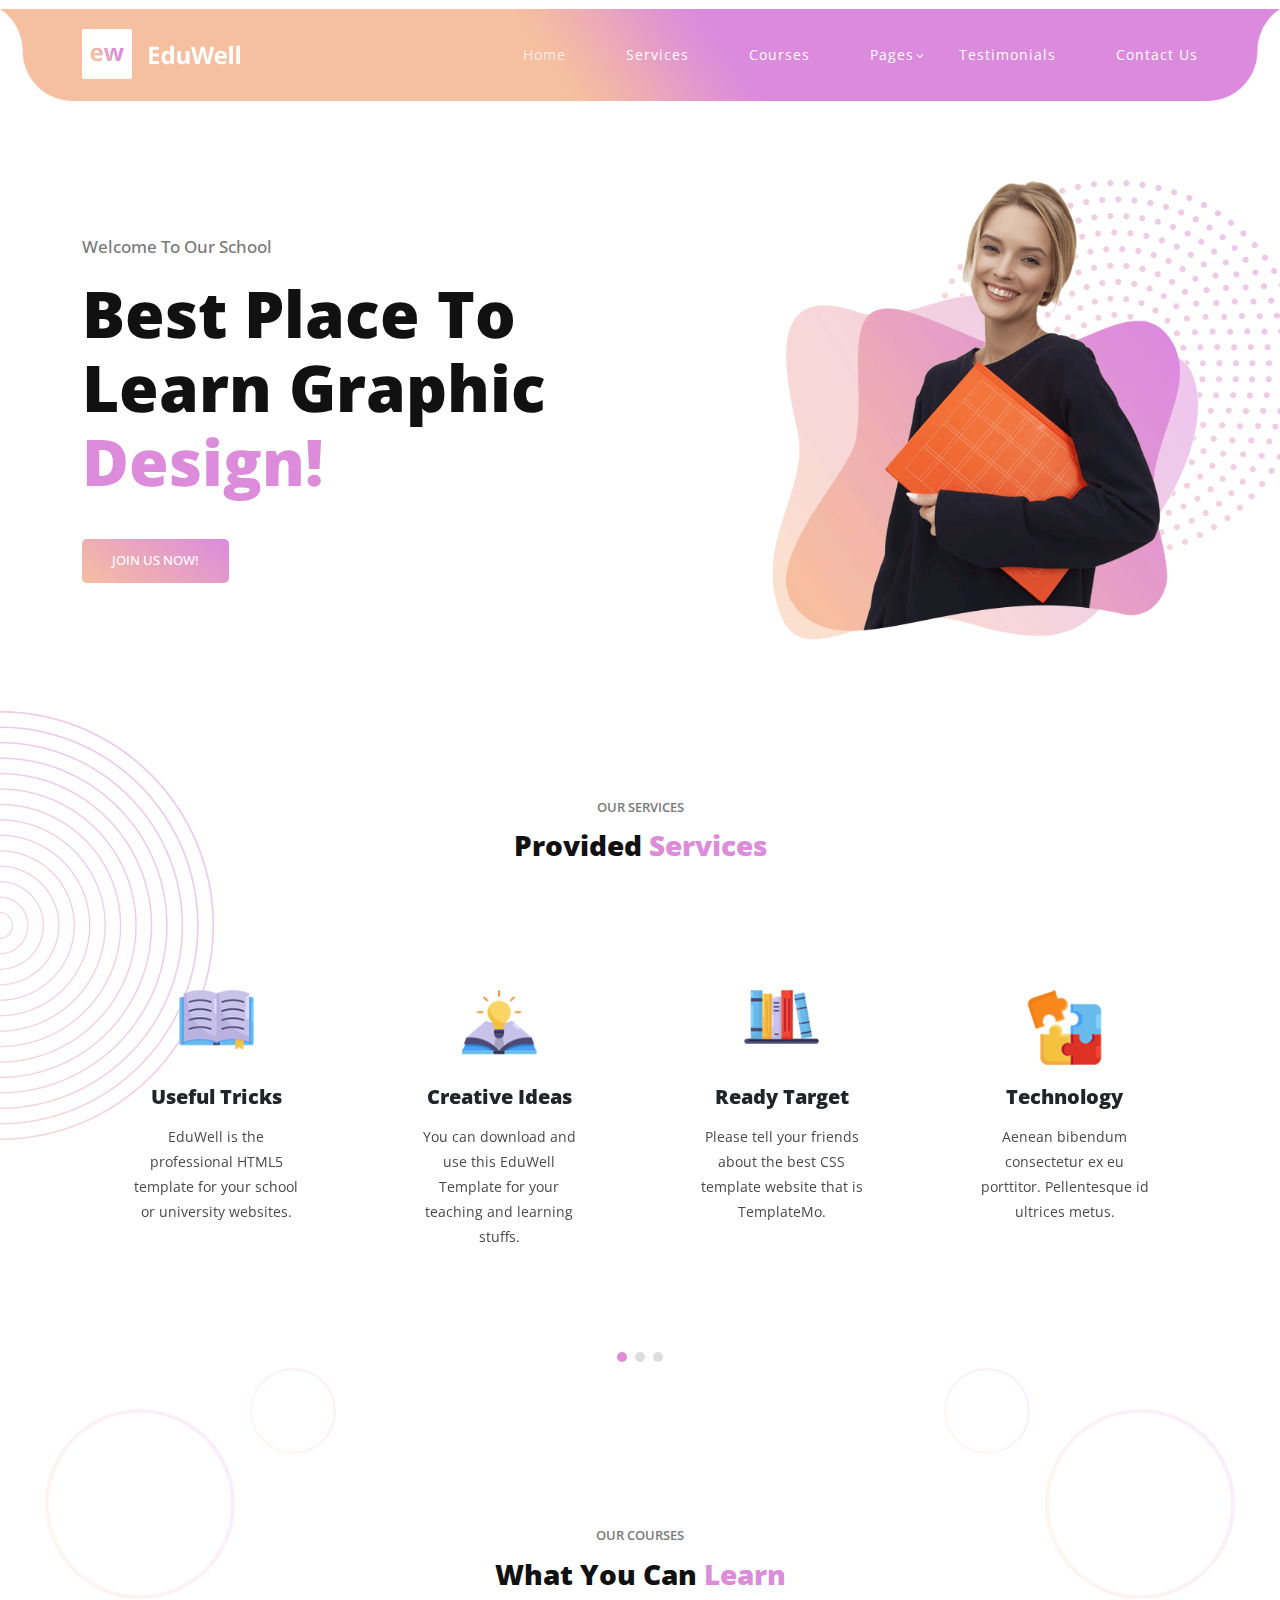
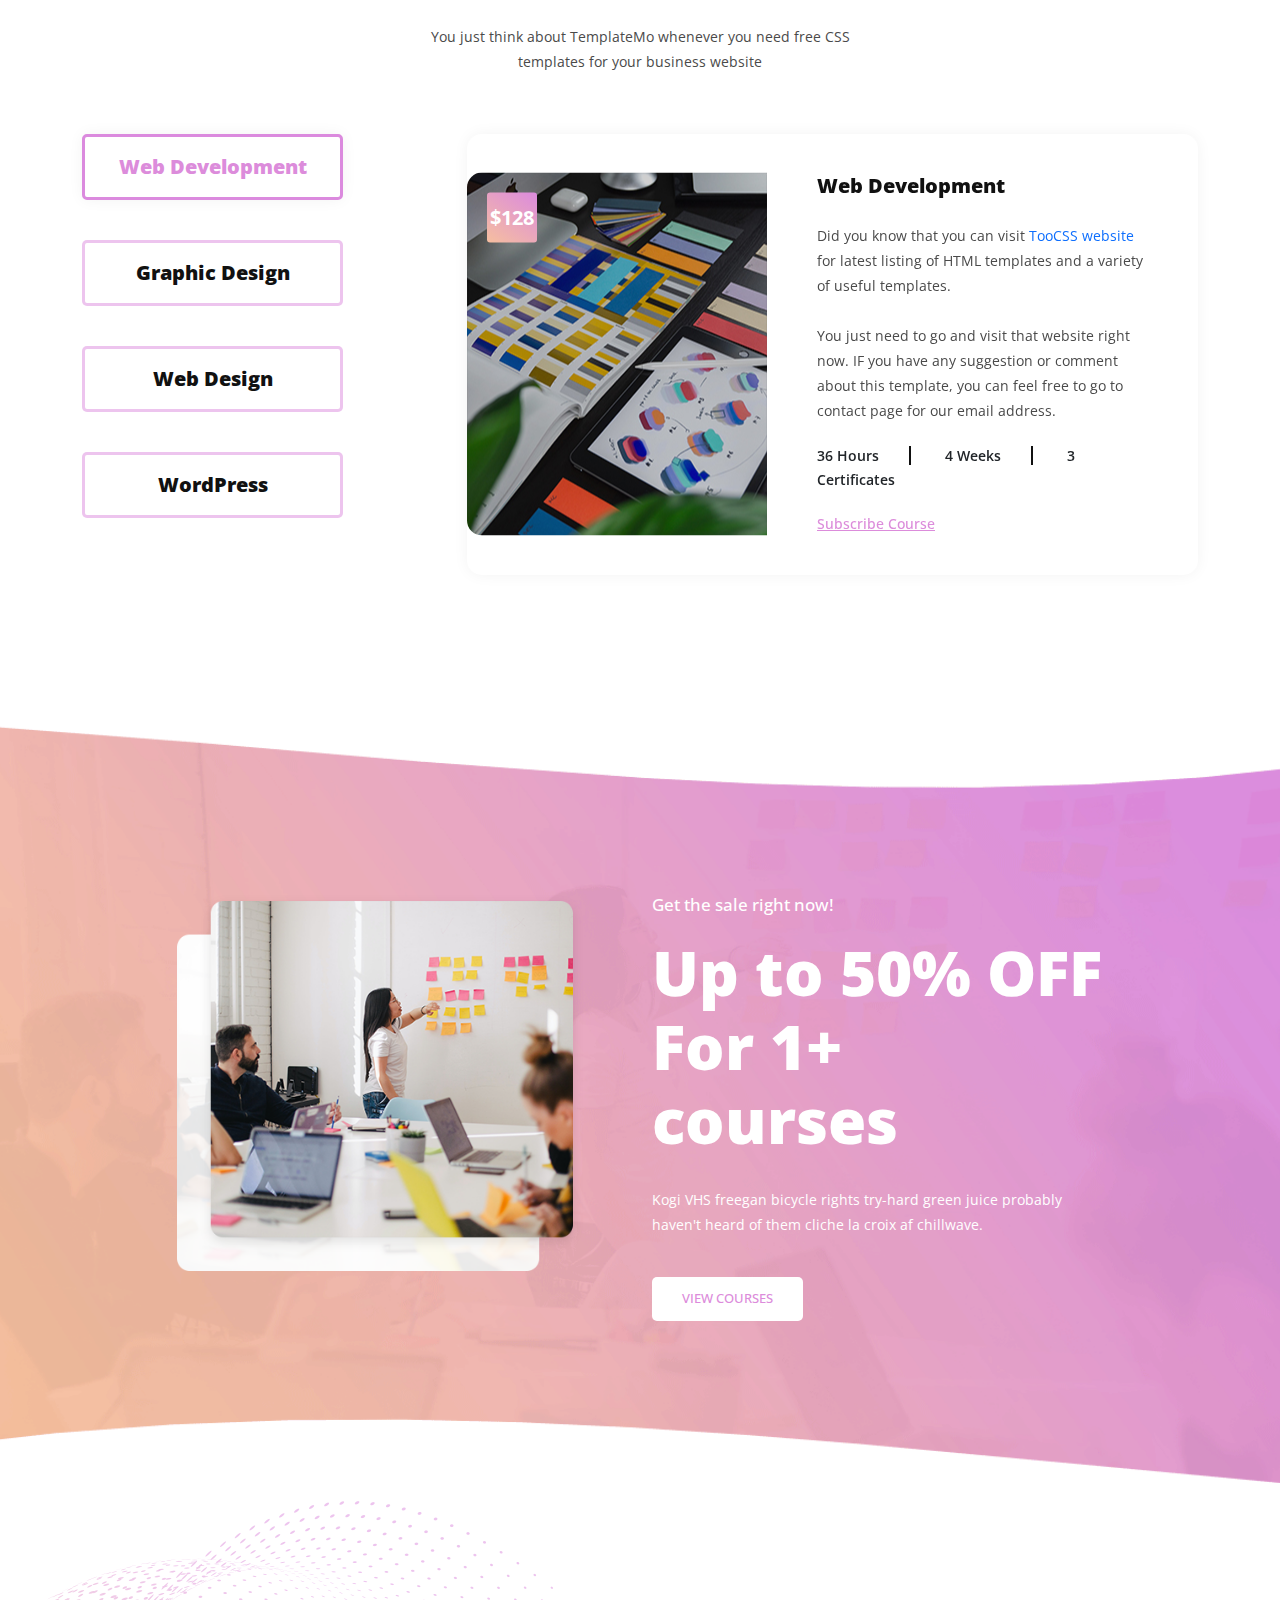
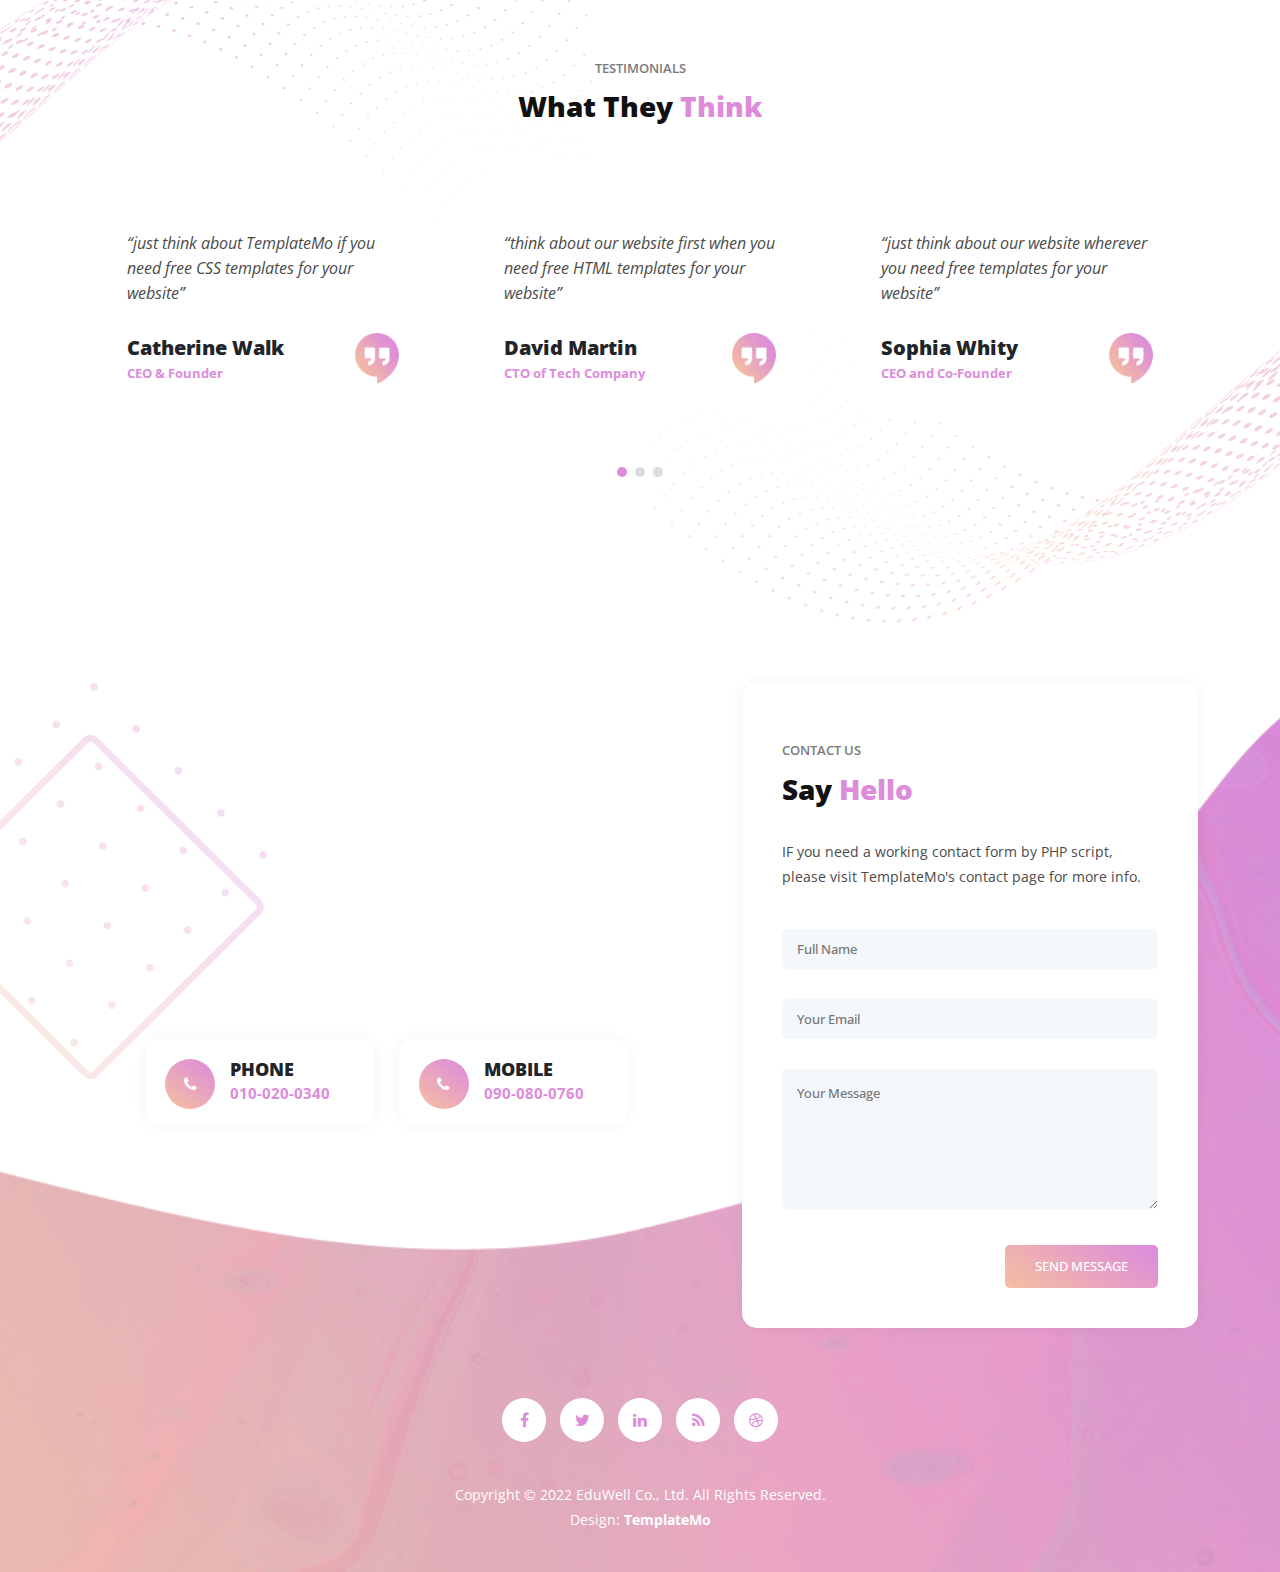
==== index.html @ 624b67eb "first commit" ====
<!DOCTYPE html>
<html lang="en">

  <head>

    <meta charset="utf-8">
    <meta name="viewport" content="width=device-width, initial-scale=1, shrink-to-fit=no">
    <meta name="description" content="">
    <meta name="author" content="">
    <link href="https://fonts.googleapis.com/css?family=Open+Sans:100,200,300,400,500,600,700,800,900" rel="stylesheet">

    <title>EduWell - Education HTML5 Template</title>

    <!-- Bootstrap core CSS -->
    <link href="vendor/bootstrap/css/bootstrap.min.css" rel="stylesheet">


    <!-- Additional CSS Files -->
    <link rel="stylesheet" href="assets/css/fontawesome.css">
    <link rel="stylesheet" href="assets/css/templatemo-eduwell-style.css">
    <link rel="stylesheet" href="assets/css/owl.css">
    <link rel="stylesheet" href="assets/css/lightbox.css">
<!--

TemplateMo 573 EduWell

https://templatemo.com/tm-573-eduwell

-->
  </head>

<body>


  <!-- ***** Header Area Start ***** -->
  <header class="header-area header-sticky">
      <div class="container">
          <div class="row">
              <div class="col-12">
                  <nav class="main-nav">
                      <!-- ***** Logo Start ***** -->
                      <a href="index.html" class="logo">
                          <img src="assets/images/templatemo-eduwell.png" alt="EduWell Template">
                      </a>
                      <!-- ***** Logo End ***** -->
                      <!-- ***** Menu Start ***** -->
                      <ul class="nav">
                          <li class="scroll-to-section"><a href="#top" class="active">Home</a></li>
                          <li class="scroll-to-section"><a href="#services">Services</a></li>
                          <li class="scroll-to-section"><a href="#courses">Courses</a></li>
                          <li class="has-sub">
                              <a href="javascript:void(0)">Pages</a>
                              <ul class="sub-menu">
                                  <li><a href="about-us.html">About Us</a></li>
                                  <li><a href="our-services.html">Our Services</a></li>
                                  <li><a href="contact-us.html">Contact Us</a></li>
                              </ul>
                          </li>
                          <li class="scroll-to-section"><a href="#testimonials">Testimonials</a></li> 
                          <li class="scroll-to-section"><a href="#contact-section">Contact Us</a></li> 
                      </ul>        
                      <a class='menu-trigger'>
                          <span>Menu</span>
                      </a>
                      <!-- ***** Menu End ***** -->
                  </nav>
              </div>
          </div>
      </div>
  </header>
  <!-- ***** Header Area End ***** -->

  <!-- ***** Main Banner Area Start ***** -->
  <section class="main-banner" id="top">
    <div class="container">
      <div class="row">
        <div class="col-lg-6 align-self-center">
          <div class="header-text">
            <h6>Welcome to our school</h6>
            <h2>Best Place To Learn Graphic <em>Design!</em></h2>
            <div class="main-button-gradient">
              <div class="scroll-to-section"><a href="#contact-section">Join Us Now!</a></div>
            </div>
          </div>
        </div>
        <div class="col-lg-6">
          <div class="right-image">
            <img src="assets/images/banner-right-image.png" alt="">
          </div>
        </div>
      </div>
    </div>
  </section>
  <!-- ***** Main Banner Area End ***** -->

  <section class="services" id="services">
    <div class="container">
      <div class="row">
        <div class="col-lg-12">
          <div class="section-heading">
            <h6>Our Services</h6>
            <h4>Provided <em>Services</em></h4>
          </div>
        </div>
        <div class="col-lg-12">
          <div class="owl-service-item owl-carousel">
            <div class="item">
              <div class="service-item">
                <div class="icon">
                  <img src="assets/images/service-icon-01.png" alt="">
                </div>
                <h4>Useful Tricks</h4>
                <p>EduWell is the professional HTML5 template for your school or university websites.</p>
              </div>
            </div>
            <div class="item">
              <div class="service-item">
                <div class="icon">
                  <img src="assets/images/service-icon-02.png" alt="">
                </div>
                <h4>Creative Ideas</h4>
                <p>You can download and use this EduWell Template for your teaching and learning stuffs.</p>
              </div>
            </div>
            <div class="item">
              <div class="service-item">
                <div class="icon">
                  <img src="assets/images/service-icon-03.png" alt="">
                </div>
                <h4>Ready Target</h4>
                <p>Please tell your friends about the best CSS template website that is TemplateMo.</p>
              </div>
            </div>
            <div class="item">
              <div class="service-item">
                <div class="icon">
                  <img src="assets/images/service-icon-04.png" alt="">
                </div>
                <h4>Technology</h4>
                <p>Aenean bibendum consectetur ex eu porttitor. Pellentesque id ultrices metus.</p>
              </div>
            </div>
            <div class="item">
              <div class="service-item">
                <div class="icon">
                  <img src="assets/images/service-icon-01.png" alt="">
                </div>
                <h4>Useful Tricks</h4>
                <p>In non nisi eget magna efficitur ultricies non quis sapien. Pellentesque tellus.</p>
              </div>
            </div>
            <div class="item">
              <div class="service-item">
                <div class="icon">
                  <img src="assets/images/service-icon-02.png" alt="">
                </div>
                <h4>Creative Ideas</h4>
                <p>Aenean bibendum consectetur ex eu porttitor. Pellentesque id ultrices metus.</p>
              </div>
            </div>
            <div class="item">
              <div class="service-item">
                <div class="icon">
                  <img src="assets/images/service-icon-03.png" alt="">
                </div>
                <h4>Ready Target</h4>
                <p>In non nisi eget magna efficitur ultricies non quis sapien. Pellentesque tellus.</p>
              </div>
            </div>
            <div class="item">
              <div class="service-item">
                <div class="icon">
                  <img src="assets/images/service-icon-04.png" alt="">
                </div>
                <h4>Technology</h4>
                <p>Aenean bibendum consectetur ex eu porttitor. Pellentesque id ultrices metus.</p>
              </div>
            </div>
            <div class="item">
              <div class="service-item">
                <div class="icon">
                  <img src="assets/images/service-icon-01.png" alt="">
                </div>
                <h4>Useful Tricks</h4>
                <p>In non nisi eget magna efficitur ultricies non quis sapien. Pellentesque tellus.</p>
              </div>
            </div>
            <div class="item">
              <div class="service-item">
                <div class="icon">
                  <img src="assets/images/service-icon-02.png" alt="">
                </div>
                <h4>Creative Ideas</h4>
                <p>Aenean bibendum consectetur ex eu porttitor. Pellentesque id ultrices metus.</p>
              </div>
            </div>
            <div class="item">
              <div class="service-item">
                <div class="icon">
                  <img src="assets/images/service-icon-03.png" alt="">
                </div>
                <h4>Ready Target</h4>
                <p>In non nisi eget magna efficitur ultricies non quis sapien. Pellentesque tellus.</p>
              </div>
            </div>
            <div class="item">
              <div class="service-item">
                <div class="icon">
                  <img src="assets/images/service-icon-04.png" alt="">
                </div>
                <h4>Technology</h4>
                <p>Praesent accumsan condimentum arcu, id porttitor est semper nec. Nunc diam lorem.</p>
              </div>
            </div>
          </div>
        </div>
      </div>
    </div>
  </section>

  <section class="our-courses" id="courses">
    <div class="container">
      <div class="row">
        <div class="col-lg-6 offset-lg-3">
          <div class="section-heading">
            <h6>OUR COURSES</h6>
            <h4>What You Can <em>Learn</em></h4>
            <p>You just think about TemplateMo whenever you need free CSS templates for your business website</p>
          </div>
        </div>
        <div class="col-lg-12">
          <div class="naccs">
            <div class="tabs">
              <div class="row">
                <div class="col-lg-3">
                  <div class="menu">
                    <div class="active gradient-border"><span>Web Development</span></div>
                    <div class="gradient-border"><span>Graphic Design</span></div>
                    <div class="gradient-border"><span>Web Design</span></div>
                    <div class="gradient-border"><span>WordPress</span></div>
                  </div>
                </div>
                <div class="col-lg-9">
                  <ul class="nacc">
                    <li class="active">
                      <div>
                        <div class="left-image">
                          <img src="assets/images/courses-01.jpg" alt="">
                          <div class="price"><h6>$128</h6></div>
                        </div>
                        <div class="right-content">
                          <h4>Web Development</h4>
                          <p>Did you know that you can visit <a rel="nofollow" href="https://www.toocss.com/" target="_blank">TooCSS website</a> for latest listing of HTML templates and a variety of useful templates. 
                          <br><br>You just need to go and visit that website right now. IF you have any suggestion or comment about this template, you can feel free to go to contact page for our email address.</p>
                          <span>36 Hours</span>
                          <span>4 Weeks</span>
                          <span class="last-span">3 Certificates</span>
                          <div class="text-button">
                            <a href="contact-us.html">Subscribe Course</a>
                          </div>
                        </div>
                      </div>
                    </li>
                    <li>
                      <div>
                        <div class="left-image">
                          <img src="assets/images/courses-02.jpg" alt="">
                          <div class="price"><h6>$156</h6></div>
                        </div>
                        <div class="right-content">
                          <h4>Creative Graphic Design</h4>
                          <p>You are not allowed to redistribute this template ZIP file on any other website without a permission from us.<br><br>There are some unethical people on this world copied and reposted our templates without any permission from us. Their Karma will hit them really hard. Yeah!</p>
                          <span>48 Hours</span>
                          <span>6 Weeks</span>
                          <span class="last-span">1 Certificate</span>
                          <div class="text-button">
                            <a href="contact-us.html">Subscribe Course</a>
                          </div>
                        </div>
                      </div>
                    </li>
                    <li>
                      <div>
                        <div class="left-image">
                          <img src="assets/images/courses-03.jpg" alt="">
                          <div class="price"><h6>$184</h6></div>
                        </div>
                        <div class="right-content">
                          <h4>Web Design</h4>
                          <p>Quinoa roof party squid prism sustainable letterpress cray hammock tumeric man bun mixtape tofu subway tile cronut. Deep v ennui subway tile organic seitan.<br><br>Kogi VHS freegan bicycle rights try-hard green juice probably haven't heard of them cliche la croix af chillwave.</p>
                          <span>28 Hours</span>
                          <span>4 Weeks</span>
                          <span class="last-span">1 Certificate</span>
                          <div class="text-button">
                            <a href="contact-us.html">Subscribe Course</a>
                          </div>
                        </div>
                      </div>
                    </li>
                    <li>
                      <div>
                        <div class="left-image">
                          <img src="assets/images/courses-04.jpg" alt="">
                          <div class="price"><h6>$76</h6></div>
                        </div>
                        <div class="right-content">
                          <h4>WordPress Introduction</h4>
                          <p>Quinoa roof party squid prism sustainable letterpress cray hammock tumeric man bun mixtape tofu subway tile cronut. Deep v ennui subway tile organic seitan.<br><br>Kogi VHS freegan bicycle rights try-hard green juice probably haven't heard of them cliche la croix af chillwave.</p>
                          <span>48 Hours</span>
                          <span>4 Weeks</span>
                          <span class="last-span">2 Certificates</span>
                          <div class="text-button">
                            <a href="contact-us.html">Subscribe Course</a>
                          </div>
                        </div>
                      </div>
                      </li>
                    </ul>
                </div>
              </div>
            </div>
          </div>
        </div>
      </div>
    </div>
  </section>

  <section class="simple-cta">
    <div class="container">
      <div class="row">
        <div class="col-lg-5 offset-lg-1">
          <div class="left-image">
            <img src="assets/images/cta-left-image.png" alt="">
          </div>
        </div>
        <div class="col-lg-5 align-self-center">
          <h6>Get the sale right now!</h6>
          <h4>Up to 50% OFF For 1+ courses</h4>
          <p>Kogi VHS freegan bicycle rights try-hard green juice probably haven't heard of them cliche la croix af chillwave.</p>
          <div class="white-button">
            <a href="contact-us.html">View Courses</a>
          </div>
        </div>
      </div>
    </div>
  </section>

  <section class="testimonials" id="testimonials">
    <div class="container">
      <div class="row">
        <div class="col-lg-12">
          <div class="section-heading">
            <h6>Testimonials</h6>
            <h4>What They <em>Think</em></h4>
          </div>
        </div>
        <div class="col-lg-12">
          <div class="owl-testimonials owl-carousel" style="position: relative; z-index: 5;">
            <div class="item">
              <p>“just think about TemplateMo if you need free CSS templates for your website”</p>
                <h4>Catherine Walk</h4>
                <span>CEO &amp; Founder</span>
                <img src="assets/images/quote.png" alt="">
            </div>
            <div class="item">
              <p>“think about our website first when you need free HTML templates for your website”</p>
                <h4>David Martin</h4>
                <span>CTO of Tech Company</span>
                <img src="assets/images/quote.png" alt="">
            </div>
            <div class="item">
              <p>“just think about our website wherever you need free templates for your website”</p>
                <h4>Sophia Whity</h4>
                <span>CEO and Co-Founder</span>
                <img src="assets/images/quote.png" alt="">
            </div>
            <div class="item">
              <p>“Praesent accumsan condimentum arcu, id porttitor est semper nec. Nunc diam lorem.”</p>
                <h4>Helen Shiny</h4>
                <span>Tech Officer</span>
                <img src="assets/images/quote.png" alt="">
            </div>
            <div class="item">
              <p>“Praesent accumsan condimentum arcu, id porttitor est semper nec. Nunc diam lorem.”</p>
                <h4>George Soft</h4>
                <span>Gadget Reviewer</span>
                <img src="assets/images/quote.png" alt="">
            </div>
            <div class="item">
              <p>“Praesent accumsan condimentum arcu, id porttitor est semper nec. Nunc diam lorem.”</p>
                <h4>Andrew Hall</h4>
                <span>Marketing Manager</span>
                <img src="assets/images/quote.png" alt="">
            </div>
            <div class="item">
              <p>“Praesent accumsan condimentum arcu, id porttitor est semper nec. Nunc diam lorem.”</p>
                <h4>Maxi Power</h4>
                <span>Fashion Designer</span>
                <img src="assets/images/quote.png" alt="">
            </div>
            <div class="item">
              <p>“Praesent accumsan condimentum arcu, id porttitor est semper nec. Nunc diam lorem.”</p>
                <h4>Olivia Too</h4>
                <span>Creative Designer</span>
                <img src="assets/images/quote.png" alt="">
            </div>
          </div>
        </div>
      </div>
    </div>
  </section>

  <section class="contact-us" id="contact-section">
    <div class="container">
      <div class="row">
        <div class="col-lg-8">
          <div id="map">
          
            <!-- You just need to go to Google Maps for your own map point, and copy the embed code from Share -> Embed a map section -->
            <iframe src="https://www.google.com/maps/embed?pb=!1m18!1m12!1m3!1d7151.84524236698!2d-122.19494600413192!3d47.56605883252286!2m3!1f0!2f0!3f0!3m2!1i1024!2i768!4f13.1!3m3!1m2!1s0x5490695e625f8965%3A0xf99b055e76477def!2sNewcastle%20Beach%20Park%20Playground%2C%20Bellevue%2C%20WA%2098006%2C%20USA!5e0!3m2!1sen!2sth!4v1644335269264!5m2!1sen!2sth" width="100%" height="420px" frameborder="0" style="border:0; border-radius: 15px; position: relative; z-index: 2;" allowfullscreen=""></iframe>
            <div class="row">
              <div class="col-lg-4 offset-lg-1">
                <div class="contact-info">
                  <div class="icon">
                    <i class="fa fa-phone"></i>
                  </div>
                  <h4>Phone</h4>
                  <span>010-020-0340</span>
                </div>
              </div>
              <div class="col-lg-4">
                <div class="contact-info">
                  <div class="icon">
                    <i class="fa fa-phone"></i>
                  </div>
                  <h4>Mobile</h4>
                  <span>090-080-0760</span>
                </div>
              </div>
            </div>
          </div>
        </div>
        <div class="col-lg-4">
          <form id="contact" action="" method="post">
            <div class="row">
              <div class="col-lg-12">
                <div class="section-heading">
                  <h6>Contact us</h6>
                  <h4>Say <em>Hello</em></h4>
                  <p>IF you need a working contact form by PHP script, please visit TemplateMo's contact page for more info.</p>
                </div>
              </div>
              <div class="col-lg-12">
                <fieldset>
                  <input type="name" name="name" id="name" placeholder="Full Name" autocomplete="on" required>
                </fieldset>
              </div>
              <div class="col-lg-12">
                <fieldset>
                  <input type="text" name="email" id="email" pattern="[^ @]*@[^ @]*" placeholder="Your Email" required="">
                </fieldset>
              </div>
              <div class="col-lg-12">
                <fieldset>
                  <textarea name="message" id="message" placeholder="Your Message"></textarea>
                </fieldset>
              </div>
              <div class="col-lg-12">
                <fieldset>
                  <button type="submit" id="form-submit" class="main-gradient-button">Send Message</button>
                </fieldset>
              </div>
            </div>
          </form>
        </div>
        <div class="col-lg-12">
          <ul class="social-icons">
            <li><a href="#"><i class="fa fa-facebook"></i></a></li>
            <li><a href="#"><i class="fa fa-twitter"></i></a></li>
            <li><a href="#"><i class="fa fa-linkedin"></i></a></li>
            <li><a href="#"><i class="fa fa-rss"></i></a></li>
            <li><a href="#"><i class="fa fa-dribbble"></i></a></li>
          </ul>
        </div>
        <div class="col-lg-12">
          <p class="copyright">Copyright © 2022 EduWell Co., Ltd. All Rights Reserved. 
          
          <br>Design: <a rel="sponsored" href="https://templatemo.com" target="_blank">TemplateMo</a></p>
        </div>
      </div>
    </div>
  </section>

  <!-- Scripts -->
  <!-- Bootstrap core JavaScript -->
    <script src="vendor/jquery/jquery.min.js"></script>
    <script src="vendor/bootstrap/js/bootstrap.bundle.min.js"></script>

    <script src="assets/js/isotope.min.js"></script>
    <script src="assets/js/owl-carousel.js"></script>
    <script src="assets/js/lightbox.js"></script>
    <script src="assets/js/tabs.js"></script>
    <script src="assets/js/video.js"></script>
    <script src="assets/js/slick-slider.js"></script>
    <script src="assets/js/custom.js"></script>
    <script>
        //according to loftblog tut
        $('.nav li:first').addClass('active');

        var showSection = function showSection(section, isAnimate) {
          var
          direction = section.replace(/#/, ''),
          reqSection = $('.section').filter('[data-section="' + direction + '"]'),
          reqSectionPos = reqSection.offset().top - 0;

          if (isAnimate) {
            $('body, html').animate({
              scrollTop: reqSectionPos },
            800);
          } else {
            $('body, html').scrollTop(reqSectionPos);
          }

        };

        var checkSection = function checkSection() {
          $('.section').each(function () {
            var
            $this = $(this),
            topEdge = $this.offset().top - 80,
            bottomEdge = topEdge + $this.height(),
            wScroll = $(window).scrollTop();
            if (topEdge < wScroll && bottomEdge > wScroll) {
              var
              currentId = $this.data('section'),
              reqLink = $('a').filter('[href*=\\#' + currentId + ']');
              reqLink.closest('li').addClass('active').
              siblings().removeClass('active');
            }
          });
        };

        $('.main-menu, .responsive-menu, .scroll-to-section').on('click', 'a', function (e) {
          e.preventDefault();
          showSection($(this).attr('href'), true);
        });

        $(window).scroll(function () {
          checkSection();
        });
    </script>
</body>

</html>
---- assets/css/templatemo-eduwell-style.css ----
/*

TemplateMo 573 EduWell

https://templatemo.com/tm-573-eduwell

*/

/* ---------------------------------------------
Table of contents
------------------------------------------------
01. font & reset css
02. reset
03. global styles
04. header
05. banner
06. features
07. testimonials
08. contact
09. footer
10. preloader
11. search
12. portfolio

--------------------------------------------- */
/* 
---------------------------------------------
font & reset css
--------------------------------------------- 
*/
@import url("https://fonts.googleapis.com/css?family=Open+Sans:100,200,300,400,500,600,700,800,900");
/* 
---------------------------------------------
reset
--------------------------------------------- 
*/
html, body, div, span, applet, object, iframe, h1, h2, h3, h4, h5, h6, p, blockquote, div
pre, a, abbr, acronym, address, big, cite, code, del, dfn, em, font, img, ins, kbd, q,
s, samp, small, strike, strong, sub, sup, tt, var, b, u, i, center, dl, dt, dd, ol, ul, li,
figure, header, nav, section, article, aside, footer, figcaption {
  margin: 0;
  padding: 0;
  border: 0;
  outline: 0;
}

.clearfix:after {
  content: ".";
  display: block;
  clear: both;
  visibility: hidden;
  line-height: 0;
  height: 0;
}

.clearfix {
  display: inline-block;
}

html[xmlns] .clearfix {
  display: block;
}

* html .clearfix {
  height: 1%;
}

ul, li {
  padding: 0;
  margin: 0;
  list-style: none;
}

header, nav, section, article, aside, footer, hgroup {
  display: block;
}

* {
  box-sizing: border-box;
}

html, body {
  font-family: 'Open Sans', sans-serif;
  font-weight: 400;
  background-color: #fff;
  font-size: 16px;
  -ms-text-size-adjust: 100%;
  -webkit-font-smoothing: antialiased;
  -moz-osx-font-smoothing: grayscale;
}

a {
  text-decoration: none !important;
}

h1, h2, h3, h4, h5, h6 {
  margin-top: 0px;
  margin-bottom: 0px;
}

ul {
  margin-bottom: 0px;
}

p {
  font-size: 14px;
  line-height: 25px;
  color: #4a4a4a;
}

img {
  width: 100%;
  overflow: hidden;
}

/* 
---------------------------------------------
global styles
--------------------------------------------- 
*/
html,
body {
  background: #fff;
  font-family: 'Open Sans', sans-serif;
}

::selection {
  background: #dc8cdb;
  color: #fff;
}

::-moz-selection {
  background: #dc8cdb;
  color: #fff;
}

@media (max-width: 991px) {
  html, body {
    overflow-x: hidden;
  }
  .mobile-top-fix {
    margin-top: 30px;
    margin-bottom: 0px;
  }
  .mobile-bottom-fix {
    margin-bottom: 30px;
  }
  .mobile-bottom-fix-big {
    margin-bottom: 60px;
  }
}

.main-button-gradient a {
  font-size: 13px;
  color: #fff;
  background: rgb(219,138,222);
  background: linear-gradient(-145deg, rgba(219,138,222,1) 0%, rgba(246,191,159,1) 100%);
  padding: 12px 30px;
  display: inline-block;
  border-radius: 5px;
  font-weight: 500;
  text-transform: uppercase;
  transition: all .3s;
}

.main-button-gradient a:hover {
  background: rgb(219,138,222);
  background: linear-gradient(-145deg, rgba(219,138,222,1) 0%, rgba(246,191,159,1) 100%);
  opacity: 0.9;
}

.white-button a {
  font-size: 13px;
  color: #dc8cdb;
  background-color: #fff;
  padding: 12px 30px;
  display: inline-block;
  border-radius: 5px;
  font-weight: 500;
  text-transform: uppercase;
  transition: all .3s;
}

.white-button a:hover {
  opacity: 0.9;
}

.text-button a {
  font-size: 14px;
  font-weight: 500;
  color: #dc8cdb;
  text-decoration: underline !important;
  transition: all .3s;
}

.text-button a:hover {
  opacity: 0.75;
}

section {
  margin-top: 140px;
}

#contact-section {
  padding-top: 20px;
}

.section-heading {
  position: relative;
  z-index: 2;
  padding-top: 20px;
  margin-top: 0px;
  text-align: center;
  margin-bottom: 60px;
}

.section-heading h6 {
  font-size: 13px;
  text-transform: uppercase;
  color: #7a7a7a;
  font-weight: 600;
}

.section-heading h4 {
  margin-top: 10px;
  line-height: 40px;
  font-size: 28px;
  font-weight: 900;
  text-transform: capitalize;
  color: #111;
}

.section-heading h4 em {
  font-style: normal;
  color: #dc8cdb;
}

.section-heading p {
  margin-top: 30px;
}


/* 
---------------------------------------------
header
--------------------------------------------- 
*/
.background-header {
  background: rgb(219,138,222) !important;
  background: linear-gradient(-145deg, rgba(219,138,222,1) 0%, rgba(246,191,159,1) 100%) !important;
  height: 80px!important;
  position: fixed!important;
  top: 0!important;
  left: 0;
  right: 0;
  box-shadow: 0px 0px 10px rgba(0,0,0,0.15)!important;
}

.header-area {
  background-image: url(../images/header-bg.png);
  background-size: contain;
  background-repeat: no-repeat;
  background-position: center;
  position: absolute;
  height: 110px;
  top: 0;
  left: 0;
  right: 0;
  z-index: 100;
  -webkit-transition: all .5s ease 0s;
  -moz-transition: all .5s ease 0s;
  -o-transition: all .5s ease 0s;
  transition: all .5s ease 0s;
}

.header-area .main-nav {
  min-height: 80px;
  background: transparent;
}

.header-area .main-nav .logo {
  line-height: 100px;
  color: #fff;
  font-size: 28px;
  font-weight: 700;
  text-transform: uppercase;
  letter-spacing: 2px;
  float: left;
  -webkit-transition: all 0.3s ease 0s;
  -moz-transition: all 0.3s ease 0s;
  -o-transition: all 0.3s ease 0s;
  transition: all 0.3s ease 0s;
}

.background-header .main-nav .logo {
  line-height: 75px;
}

.background-header .nav {
  margin-top: 20px !important;
}

.header-area .main-nav .nav {
  float: right;
  margin-top: 35px;
  margin-right: 0px;
  background-color: transparent;
  -webkit-transition: all 0.3s ease 0s;
  -moz-transition: all 0.3s ease 0s;
  -o-transition: all 0.3s ease 0s;
  transition: all 0.3s ease 0s;
  position: relative;
  z-index: 999;
}

.header-area .main-nav .nav li {
  padding-left: 30px;
  padding-right: 30px;
}

.header-area .main-nav .nav li:last-child {
  padding-right: 0px;
}

.header-area .main-nav .nav li a {
  display: block;
  font-weight: 400;
  font-size: 14px;
  text-transform: capitalize;
  color: #fff;
  -webkit-transition: all 0.3s ease 0s;
  -moz-transition: all 0.3s ease 0s;
  -o-transition: all 0.3s ease 0s;
  transition: all 0.3s ease 0s;
  height: 40px;
  line-height: 40px;
  border: transparent;
  letter-spacing: 1px;
}

.header-area .main-nav .nav li:hover a,
.header-area .main-nav .nav li a.active {
  color: #fff!important;
  opacity: 0.75;
}

.background-header .main-nav .nav li:hover a,
.background-header .main-nav .nav li a.active {
  color: #fff!important;
  opacity: 1;
}

.header-area .main-nav .nav li.has-sub {
  position: relative;
  padding-right: 15px;
}

.header-area .main-nav .nav li.has-sub:after {
  font-family: FontAwesome;
  content: "\f107";
  font-size: 12px;
  color: #fff;
  position: absolute;
  right: 5px;
  top: 12px;
}

.header-area .main-nav .nav li.has-sub ul.sub-menu {
  position: absolute;
  width: 140px;
  box-shadow: 0 2px 28px 0 rgba(0, 0, 0, 0.06);
  overflow: hidden;
  top: 40px;
  border-radius: 5px;
  opacity: 0;
  transition: all .3s;
  transform: translateY(+2em);
  visibility: hidden;
  z-index: -1;
}

.header-area .main-nav .nav li.has-sub ul.sub-menu li {
  margin-left: 0px;
  padding-left: 0px;
  padding-right: 0px;
}

.header-area .main-nav .nav li.has-sub ul.sub-menu li a {
  opacity: 1;
  display: block;
  background: #f7f7f7;
  color: #2a2a2a!important;
  padding-left: 20px;
  height: 40px;
  line-height: 40px;
  -webkit-transition: all 0.3s ease 0s;
  -moz-transition: all 0.3s ease 0s;
  -o-transition: all 0.3s ease 0s;
  transition: all 0.3s ease 0s;
  position: relative;
  font-size: 12px;
  font-weight: 400;
  border-bottom: 1px solid #eee;
}

.header-area .main-nav .nav li.has-sub ul li a:hover {
  background: #fff;
  color: #dc8cdb!important;
  padding-left: 25px;
}

.header-area .main-nav .nav li.has-sub ul li a:hover:before {
  width: 3px;
}

.header-area .main-nav .nav li.has-sub:hover ul.sub-menu {
  visibility: visible;
  opacity: 1;
  z-index: 1;
  transform: translateY(0%);
  transition-delay: 0s, 0s, 0.3s;
}

.header-area .main-nav .menu-trigger {
  cursor: pointer;
  display: block;
  position: absolute;
  top: 33px;
  width: 32px;
  height: 40px;
  text-indent: -9999em;
  z-index: 99;
  right: 40px;
  display: none;
}

.background-header .main-nav .menu-trigger {
  top: 23px;
}

.header-area .main-nav .menu-trigger span,
.header-area .main-nav .menu-trigger span:before,
.header-area .main-nav .menu-trigger span:after {
  -moz-transition: all 0.4s;
  -o-transition: all 0.4s;
  -webkit-transition: all 0.4s;
  transition: all 0.4s;
  background-color: #fff;
  display: block;
  position: absolute;
  width: 30px;
  height: 2px;
  left: 0;
}

.background-header .main-nav .menu-trigger span,
.background-header .main-nav .menu-trigger span:before,
.background-header .main-nav .menu-trigger span:after {
  background-color: #fff;
}

.header-area .main-nav .menu-trigger span:before,
.header-area .main-nav .menu-trigger span:after {
  -moz-transition: all 0.4s;
  -o-transition: all 0.4s;
  -webkit-transition: all 0.4s;
  transition: all 0.4s;
  background-color: #fff;
  display: block;
  position: absolute;
  width: 30px;
  height: 2px;
  left: 0;
  width: 75%;
}

.background-header .main-nav .menu-trigger span:before,
.background-header .main-nav .menu-trigger span:after {
  background-color: #fff;
}

.header-area .main-nav .menu-trigger span:before,
.header-area .main-nav .menu-trigger span:after {
  content: "";
}

.header-area .main-nav .menu-trigger span {
  top: 16px;
}

.header-area .main-nav .menu-trigger span:before {
  -moz-transform-origin: 33% 100%;
  -ms-transform-origin: 33% 100%;
  -webkit-transform-origin: 33% 100%;
  transform-origin: 33% 100%;
  top: -10px;
  z-index: 10;
}

.header-area .main-nav .menu-trigger span:after {
  -moz-transform-origin: 33% 0;
  -ms-transform-origin: 33% 0;
  -webkit-transform-origin: 33% 0;
  transform-origin: 33% 0;
  top: 10px;
}

.header-area .main-nav .menu-trigger.active span,
.header-area .main-nav .menu-trigger.active span:before,
.header-area .main-nav .menu-trigger.active span:after {
  background-color: transparent;
  width: 100%;
}

.header-area .main-nav .menu-trigger.active span:before {
  -moz-transform: translateY(6px) translateX(1px) rotate(45deg);
  -ms-transform: translateY(6px) translateX(1px) rotate(45deg);
  -webkit-transform: translateY(6px) translateX(1px) rotate(45deg);
  transform: translateY(6px) translateX(1px) rotate(45deg);
  background-color: #fff;
}

.background-header .main-nav .menu-trigger.active span:before {
  background-color: #fff;
}

.header-area .main-nav .menu-trigger.active span:after {
  -moz-transform: translateY(-6px) translateX(1px) rotate(-45deg);
  -ms-transform: translateY(-6px) translateX(1px) rotate(-45deg);
  -webkit-transform: translateY(-6px) translateX(1px) rotate(-45deg);
  transform: translateY(-6px) translateX(1px) rotate(-45deg);
  background-color: #fff;
}

.background-header .main-nav .menu-trigger.active span:after {
  background-color: #fff;
}

.header-area.header-sticky {
  min-height: 80px;
}

.header-area .nav {
  margin-top: 30px;
}

.header-area.header-sticky .nav li a.active {
  color: #dc8cdb;
}

@media (max-width: 1200px) {
  .header-area .main-nav .nav li {
    padding-left: 7px;
    padding-right: 7px;
  }
  .header-area .main-nav:before {
    display: none;
  }
}

@media (max-width: 767px) {
  .header-area .main-nav .logo {
    color: #1e1e1e;
  }
  .header-area.header-sticky .nav li a:hover,
  .header-area.header-sticky .nav li a.active {
    color: #dc8cdb!important;
    opacity: 1;
  }
  .header-area.header-sticky .nav li.search-icon a {
    width: 100%;
  }
  .header-area {
    background-color: #f7f7f7;
    padding: 0px 15px;
    height: 100px;
    box-shadow: none;
    text-align: center;
  }
  .header-area .container {
    padding: 0px;
  }
  .header-area .logo {
    margin-left: 30px;
  }
  .header-area .menu-trigger {
    display: block !important;
  }
  .header-area .main-nav {
    overflow: hidden;
  }
  .header-area .main-nav .nav {
    float: none;
    width: 100%;
    display: none;
    -webkit-transition: all 0s ease 0s;
    -moz-transition: all 0s ease 0s;
    -o-transition: all 0s ease 0s;
    transition: all 0s ease 0s;
    margin-left: 0px;
  }
  .header-area .main-nav .nav li:first-child {
    border-top: 1px solid #eee;
  }
  .header-area.header-sticky .nav {
    margin-top: 100px !important;
  }
  .header-area .main-nav .nav li {
    width: 100%;
    background: #fff;
    border-bottom: 1px solid #eee;
    padding-left: 0px !important;
    padding-right: 0px !important;
  }
  .header-area .main-nav .nav li a {
    height: 50px !important;
    line-height: 50px !important;
    padding: 0px !important;
    border: none !important;
    background: #f7f7f7 !important;
    color: #191a20 !important;
  }
  .header-area .main-nav .nav li a:hover {
    background: #eee !important;
    color: #dc8cdb!important;
  }
  .header-area .main-nav .nav li.has-sub ul.sub-menu {
    position: relative;
    visibility: inherit;
    opacity: 1;
    z-index: 1;
    transform: translateY(0%);
    top: 0px;
    width: 100%;
    box-shadow: none;
    height: 0px;
    transition: all 0s;
  }
  .header-area .main-nav .nav li.submenu ul li a {
    font-size: 12px;
    font-weight: 400;
  }
  .header-area .main-nav .nav li.submenu ul li a:hover:before {
    width: 0px;
  }
  .header-area .main-nav .nav li.has-sub ul.sub-menu {
    height: auto;
  }
  .header-area .main-nav .nav li.has-sub:after {
    color: #3B566E;
    right: 30px;
    font-size: 14px;
    top: 15px;
  }
  .header-area .main-nav .nav li.submenu:hover ul, .header-area .main-nav .nav li.submenu:focus ul {
    height: 0px;
  }
}

@media (min-width: 767px) {
  .header-area .main-nav .nav {
    display: flex !important;
  }
}


/* 
---------------------------------------------
banner
--------------------------------------------- 
*/

section.main-banner {
  margin-top: 0px;
}

.main-banner {
  padding-top: 180px;
}

.main-banner .right-image {
  margin-left: 120px;
  position: relative;
  z-index: 2;
}

.main-banner .right-image img {
  position: relative;
  z-index: 2;
}

.main-banner .right-image::after {
  position: absolute;
  background-image: url(../images/banner-right-dec.png);
  width: 378px;
  height: 378px;
  content: '';
  right: -25%;
  z-index: 1;
}

.main-banner .header-text::after {
  position: absolute;
  background-image: url(../images/banner-left-dec.png);
  width: 214px;
  height: 429px;
  content: '';
  left: 0;
  bottom: -240px;
  z-index: 1;
}

.main-banner .header-text h6 {
  position: relative;
  z-index: 2;
  font-size: 17px;
  font-weight: 500;
  text-transform: capitalize;
  color: #777777;;
}

.main-banner .header-text h2 {
  position: relative;
  z-index: 2;
  margin-top: 20px;
  font-size: 64px;
  color: #111111;
  font-weight: 900;
  line-height: 74px;
  margin-bottom: 40px;
}

.main-banner .header-text h2 em {
  font-style: normal;
  color: #dc8cdb;
}

.main-banner .main-button-gradient {
  position: relative;
  z-index: 2;
}


/*
---------------------------------------------
services
---------------------------------------------
*/ 

.services .item {
  border-radius: 15px;
  text-align: center;
  padding: 50px 30px;
  margin: 15px;
  transition: all .3s;
}

.services .item:hover {
  box-shadow: 0px 0px 15px rgba(0, 0, 0, 0.06);
}

.services .item .icon {
  max-width: 75px;
  margin: 0 auto;
  min-height: 80px;
  line-height: 80px;
  vertical-align: middle;
}

.services .item h4 {
  margin-top: 15px;
  margin-bottom: 15px;
  font-size: 20px;
  font-weight: 800;
}

.services .owl-dots {
  text-align: center;
  margin-top: 30px;
}

.services .owl-dots .owl-dot {
  width: 10px;
  height: 10px;
  background-color: #ddd;
  border-radius: 50%;
  margin: 0px 4px;
}

.services .owl-dots .active {
  background-color: #dc8cdb;
}


/*
---------------------------------------------
our courses
---------------------------------------------
*/

section.our-courses {
  position: relative;
}

section.our-courses .section-heading p {
  padding: 0px 60px;
}

section.our-courses:before {
  position: absolute;
  content: '';
  background-image: url(../images/our-courses-left-dec.png);
  left: 45px;
  top: -140px;
  width: 291px;
  height: 231px;
  z-index: 1;
}

section.our-courses:after {
  position: absolute;
  content: '';
  background-image: url(../images/our-courses-right-dec.png);
  right: 45px;
  top: -140px;
  width: 291px;
  height: 231px;
  z-index: 1;
}

section.our-courses .naccs {
  position: relative;
}

section.our-courses .naccs .menu div {
  padding: 15px 30px;
  text-align: center;
  border-radius: 5px !important;
  margin-bottom: 40px;
  font-size: 20px;
  color: #111;
  background-color: #fff;
  cursor: pointer;
  vertical-align: middle;
  font-weight: 900;
  transition: 1s all cubic-bezier(0.075, 0.82, 0.165, 1);
  border: 3px solid rgba(219,138,222,0.5);
}

section.our-courses .naccs .menu div.active {
  color: #dc8cdb;
  border: 3px solid rgba(219,138,222,1);
  box-shadow: 0px 0px 15px rgba(0, 0, 0, 0.05);
}

section.our-courses ul.nacc {
  margin-left: 100px !important;
  position: relative;
  min-height: 100%;
  list-style: none;
  margin: 0;
  padding: 0;
  transition: 0.5s all cubic-bezier(0.075, 0.82, 0.165, 1);
}

section.our-courses ul.nacc li {
  background-color: #fff;
  overflow: hidden;
  opacity: 0;
  transform: translateX(50px);
  position: absolute;
  list-style: none;
  transition: 1s all cubic-bezier(0.075, 0.82, 0.165, 1);
  border-radius: 15px;
  box-shadow: 0px 0px 15px rgba(0, 0, 0, 0.05);
  padding-right: 50px;
}

section.our-courses ul.nacc li .left-image {
  position: absolute;
  margin-right: 50px;
  top: 50%;
  transform: translateY(-50%);
}

section.our-courses ul.nacc li .left-image img {
  border-top-left-radius: 15px;
  border-bottom-left-radius: 15px;
}

section.our-courses ul.nacc li .left-image .price h6 {
  position: absolute;
  background: rgb(219,138,222);
  background: linear-gradient(-145deg, rgba(219,138,222,1) 0%, rgba(246,191,159,1) 100%);
  color: #fff;
  top: 20px;
  left: 20px;
  font-size: 20px;
  font-weight: 700;
  width: 50px;
  height: 50px;
  border-radius: 3px;
  display: inline-block;
  text-align: center;
  line-height: 50px;
}

section.our-courses ul.nacc li .right-content {
  padding: 40px 0px;
  margin-left: 350px;
}

section.our-courses ul.nacc li .right-content h4 {
  font-size: 20px;
  color: #111;
  margin-bottom: 25px;
  font-weight: 800;
}

section.our-courses ul.nacc li .right-content ul {
  margin-top: 20px;
  margin-bottom: 20px;
}

section.our-courses ul.nacc li .right-content span {
  font-size: 14px;
  font-weight: 600;
  margin-right: 30px;
  padding-right: 30px;
  border-right: 2px solid #111;
}

section.our-courses ul.nacc li .right-content .last-span {
  margin-right: 0px;
  padding-right: 0px;
  border-right: none;
}

section.our-courses ul.nacc li .right-content p {
  margin-bottom: 20px;
}

section.our-courses ul.nacc li .right-content .text-button {
  margin-top: 20px;
}

section.our-courses ul.nacc li.active {
  position: relative;
  transition-delay: 0.3s;
  z-index: 2;
  opacity: 1;
  transform: translateX(0px);
}

section.our-courses ul.nacc li p {
  margin: 0;
}


/*
---------------------------------------------
cta
---------------------------------------------
*/

section.simple-cta {
  background-image: url(../images/cta-bg.png);
  background-repeat: no-repeat;
  background-position: center center;
  background-size: cover;
  width: 100%;
  padding: 180px 0px 180px 0px;
}

section.simple-cta .left-image {
  margin-right: 45px;
}

section.simple-cta h6 {
  font-size: 17px;
  color: #fff;
}

section.simple-cta h4 {
  font-size: 62px;
  font-weight: 900;
  color: #fff;
  line-height: 74px;
  margin-top: 20px;
}

section.simple-cta p {
  color: #fff;
  margin-top: 30px;
  margin-bottom: 40px;
}


/* 
---------------------------------------------
testimonials
--------------------------------------------- 
*/

section.testimonials {
  position: relative;
}

section.testimonials:before {
  position: absolute;
  content: '';
  background-image: url(../images/testimonials-left-dec.png);
  left: 0px;
  top: -140px;
  width: 593px;
  height: 352px;
  z-index: 1;
}

section.testimonials:after {
  position: absolute;
  content: '';
  background-image: url(../images/testimonials-right-dec.png);
  right: 0px;
  bottom: -140px;
  width: 632px;
  height: 352px;
  z-index: 1;
}

.testimonials .item {
  border-radius: 15px;
  padding: 30px;
  background-color: #fff;
  margin: 15px;
  transition: all .3s;
  position: relative;
  z-index: 2;
}

.testimonials .item:hover {
  box-shadow: 0px 0px 15px rgba(0, 0, 0, 0.06);
}

.testimonials .item p {
  font-size: 16px;
  font-style: italic;
}

.testimonials .item h4 {
  margin-top: 30px;
  font-size: 20px;
  font-weight: 900;
  position: relative;
}

.testimonials .item span {
  font-size: 13px;
  font-weight: 700;
  color: #dc8cdb;
}

.testimonials .item img {
  max-width: 44px;
  z-index: 2;
  position: absolute;
  right: 30px;
  bottom: 30px
}

.testimonials .owl-dots {
  text-align: center;
  margin-top: 30px;
}

.testimonials .owl-dots .owl-dot {
  width: 10px;
  height: 10px;
  background-color: #ddd;
  border-radius: 50%;
  margin: 0px 4px;
}

.testimonials .owl-dots .active {
  background-color: #dc8cdb;
}



/* 
---------------------------------------------
contact us
--------------------------------------------- 
*/

section.contact-us {
  background-image: url(../images/footer-bg.png);
  background-position: center center;
  background-repeat: no-repeat;
  background-size: cover;
  padding: 0px;
  position: relative;
}

section.contact-us:after {
  position: absolute;
  content: '';
  background-image: url(../images/footer-left-dec.png);
  left: 0px;
  top: 60px;
  width: 267px;
  height: 396px;
  z-index: 1;
}

section.contact-us .contact-info {
  background-color: #fff;
  margin-top: -30px;
  box-shadow: 0px 0px 15px rgba(0, 0, 0, 0.05);
  border-radius: 15px;
  z-index: 5;
  position: relative;
  padding: 20px;
}

section.contact-us .contact-info .icon i {
  float: left;
  margin-right: 15px;
  width: 50px;
  height: 50px;
  display: inline-block;
  text-align: center;
  line-height: 50px;
  border-radius: 50%;
  background: rgb(219,138,222);
  background: linear-gradient(-145deg, rgba(219,138,222,1) 0%, rgba(246,191,159,1) 100%);
  color: #fff;
}

section.contact-us .contact-info h4 {
  font-size: 18px;
  font-weight: 900;
  text-transform: uppercase;
}

section.contact-us .contact-info span {
  font-size: 15px;
  color: #dc8cdb;
  font-weight: 700;
}

section.contact-us .section-heading {
  text-align: left;
  margin-bottom: 40px;
}

section.contact-us #contact {
  margin-left: -100px;
  position: relative;
  z-index: 5;
  background-color: #fff;
  margin-top: 40px;
  box-shadow: 0px 0px 15px rgba(0, 0, 0, 0.05);
  border-radius: 15px;
  padding: 40px;
}

section.contact-us #contact input {
  width: 100%;
  height: 40px;
  border-radius: 5px;
  background-color: #f4f7fb;
  outline: none;
  border: none;
  box-shadow: none;
  font-size: 13px;
  font-weight: 500;
  color: #7a7a7a;
  padding: 0px 15px;
  margin-bottom: 30px;
}

section.contact-us #contact textarea {
  width: 100%;
  min-height: 140px;
  max-height: 180px;
  border-radius: 5px;
  background-color: #f4f7fb;
  outline: none;
  border: none;
  box-shadow: none;
  font-size: 13px;
  font-weight: 500;
  color: #7a7a7a;
  padding: 15px;
  margin-bottom: 30px;
}

section.contact-us #contact button {
  float: right;
  font-size: 13px;
  color: #fff;
  background: rgb(219,138,222);
  background: linear-gradient(-145deg, rgba(219,138,222,1) 0%, rgba(246,191,159,1) 100%);
  padding: 12px 30px;
  display: inline-block;
  border-radius: 5px;
  font-weight: 500;
  text-transform: uppercase;
  transition: all .3s;
  transition: all .3s;
  border: none;
  outline: none;
}

section.contact-us #contact button:hover {
  opacity: 0.9;
}

section.contact-us ul.social-icons li {
  display: inline-block;
  margin: 0px 5px;
}

section.contact-us ul.social-icons {
  text-align: center;
  margin-top: 70px;
}

section.contact-us ul.social-icons li a {
  width: 44px;
  height: 44px;
  display: inline-block;
  text-align: center;
  line-height: 44px;
  background-color: #fff;
  color: #dc8cdb;
  border-radius: 50%;
  transition: all .5s;
}

section.contact-us ul.social-icons li a:hover {
  background-color: #dc8cdb;
  color: #fff;
}

p.copyright {
  text-align: center;
  color: #fff;
  margin: 40px 0px;
}

p.copyright a {
  font-weight: 700;
  color: #fff;
}

/*
---------------------------------------------
heading page
---------------------------------------------
*/

section.page-heading {
  margin-top: 190px;
  text-align: center;
}

section.page-heading .header-text {
  border-bottom: 3px solid #eee;
  padding-bottom: 80px;
}

section.page-heading .header-text h4 {
  font-size: 17px;
  text-transform: capitalize;
  color: #7a7a7a;
}

section.page-heading .header-text h1 {
  font-size: 62px;
  font-weight: 900;
  color: #111;
  margin-top: 10px;
}


/*
---------------------------------------------
about us page
---------------------------------------------
*/

section.get-info .left-image {
  margin-right: 30px;
}

section.get-info .section-heading {
  text-align: left;
}

section.get-info .info-item {
  border-radius: 15px;
  text-align: left;
  padding: 60px 30px 30px 30px;
  box-shadow: 0px 0px 15px rgba(0, 0, 0, 0.06);
  position: relative;
}

section.get-info .info-item .icon {
  position: absolute;
  left: 30px;
  top: -30px;
  width: 80px;
  height: 80px;
  display: inline-block;
  border-radius: 15px;
  text-align: center;
  line-height: 80px;
  background-color: #fff;
  box-shadow: 0px 0px 15px rgba(0, 0, 0, 0.06);
}

section.get-info .info-item .icon img {
  max-width: 60%;
}

section.get-info .info-item h4 {
  margin-top: 15px;
  margin-bottom: 15px;
  font-size: 20px;
  font-weight: 800;
}

section.our-team {
  position: relative;
}

section.our-team .section-heading p {
  padding: 0px 60px;
}

section.our-team:before {
  position: absolute;
  content: '';
  background-image: url(../images/our-courses-left-dec.png);
  left: 45px;
  top: -140px;
  width: 291px;
  height: 231px;
  z-index: 1;
}

section.our-team:after {
  position: absolute;
  content: '';
  background-image: url(../images/our-courses-right-dec.png);
  right: 45px;
  top: -140px;
  width: 291px;
  height: 231px;
  z-index: 1;
}

section.our-team .naccs {
  position: relative;
  text-align: center;
}

section.our-team .naccs .menu {
  position: relative;
  display: inline-block;
}

section.our-team .naccs .menu div {
  margin: 0px 15px;
  text-align: center;
  display: inline-block;
  width: 15%;
  text-align: center;
  font-size: 20px;
  color: #111;
  background-color: #fff;
  cursor: pointer;
  vertical-align: middle;
  font-weight: 900;
}

section.our-team .naccs .menu div img {
  border-radius: 50%;
  max-width: 120px;
}

section.our-team .naccs .menu div h4 {
  font-size: 15px;
  font-weight: 900;
  margin-top: 15px;
  margin-bottom: 5px;
}

section.our-team .naccs .menu div span {
  font-size: 12px;
  text-transform: uppercase;
  color: #dc8cdb;
  font-weight: 700;
  display: block;
}

section.our-team .naccs .menu div.active h4 {
  color: #dc8cdb;
}

section.our-team ul.nacc {
  margin-top: 40px !important;
  position: relative;
  min-height: 100%;
  height: 100% !important;
  list-style: none;
  margin: 0;
  padding: 0;
}

section.our-team ul.nacc li {
  z-index: -1;
  opacity: 0;
  transform: translateX(50px);
  background-color: #fff;
  position: absolute;
  list-style: none;
  transition: 1s all cubic-bezier(0.075, 0.82, 0.165, 1);
  border-radius: 15px;
  box-shadow: 0px 0px 15px rgba(0, 0, 0, 0.05);
  padding: 40px;
}

section.our-team ul.nacc li.active {
  position: relative !important;
  overflow: hidden;
}

section.our-team ul.nacc li .right-image {
  position: absolute;
  right: 0;
  top: 50%;
  transform: translateY(-50%);
}

section.our-team ul.nacc li .right-image img {
  border-top-right-radius: 15px;
  border-bottom-right-radius: 15px;
}

section.our-team ul.nacc li .left-content {
  text-align: left;
  margin-right: 380px;
}

section.our-team ul.nacc li .left-content h4 {
  font-size: 20px;
  color: #111;
  margin-bottom: 25px;
  font-weight: 800;
}

section.our-team ul.nacc li .left-content span a {
  font-size: 14px;
  font-weight: 600;
  margin-right: 30px;
  padding-right: 30px;
  color: #111;
  border-right: 2px solid #111;
  transition: all .3s;
}

section.our-team ul.nacc li .left-content span a:hover {
  color: #dc8cdb;
}

section.our-team ul.nacc li .left-content .last-span a {
  margin-right: 0px;
  padding-right: 0px;
  border-right: none;
}

section.our-team ul.nacc li .left-content p {
  margin-bottom: 30px;
}

section.our-team ul.nacc li .left-content .text-button {
  margin-top: 30px;
}

section.our-team ul.nacc li.active {
  transition-delay: 0.3s;
  z-index: 2;
  opacity: 1;
  transform: translateX(0px);
}

section.our-team ul.nacc li p {
  margin: 0;
}

section.our-office .left-info {
  margin-right: 0px;
  position: relative;
  z-index: 5;
  background-color: #fff;
  margin-top: 40px;
  box-shadow: 0px 0px 15px rgba(0, 0, 0, 0.05);
  border-radius: 15px;
  padding: 40px;
}

section.our-office .left-info p {
  margin-bottom: 40px;
}

section.our-office .left-info ul li {
  display: block;
  font-size: 14px;
  font-weight: 600;
  color: #4a4a4a;
  font-style: italic;
  margin-bottom: 20px;
}

section.our-office .left-info ul li:last-child {
  margin-bottom: 0px;
}

section.our-office .left-info .main-button-gradient {
  margin-top: 40px;
}

section.our-office #video {
  margin-left: -70px;
}

section.our-office #video .thumb {
  position: relative;
}

section.our-office #video .thumb .play-button {
  position: absolute;
  top: 50%;
  left: 50%;
}

section.our-office #video .thumb .play-button a {
  width: 80px;
  height: 80px;
  display: inline-block;
  text-align: center;
  line-height: 80px;
  border-radius: 50%;
  transform: translate(-40px, -40px);
  color: #fff;
  font-size: 22px;
  background: rgb(219,138,222);
  background: linear-gradient(-145deg, rgba(219,138,222,1) 0%, rgba(246,191,159,1) 100%);
}

section.our-office #video img {
  border-radius: 20px;
}



/*
---------------------------------------------
our services page
---------------------------------------------
*/

section.featured-product {
  position: relative;
}

section.featured-product:before {
  position: absolute;
  content: '';
  background-image: url(../images/testimonials-left-dec.png);
  left: 0px;
  top: -140px;
  width: 593px;
  height: 352px;
  z-index: 1;
}

section.featured-product:after {
  position: absolute;
  content: '';
  background-image: url(../images/testimonials-right-dec.png);
  right: 0px;
  bottom: -140px;
  width: 632px;
  height: 352px;
  z-index: 1;
}

section.featured-product .info-item {
  border-radius: 15px;
  text-align: left;
  padding: 60px 30px 30px 30px;
  box-shadow: 0px 0px 15px rgba(0, 0, 0, 0.06);
  position: relative;
  margin-bottom: 90px;
}

section.featured-product .last-info {
  margin-bottom: 0px;
}

section.featured-product .left-info .info-item .icon {
  right: 30px;
  top: -30px;
}

section.featured-product .left-info .info-item {
  text-align: right;
}

section.featured-product .right-info .info-item .icon {
  left: 30px;
  top: -30px;
}

section.featured-product .info-item .icon {
  position: absolute;
  width: 80px;
  height: 80px;
  display: inline-block;
  border-radius: 15px;
  text-align: center;
  line-height: 80px;
  background-color: #fff;
  box-shadow: 0px 0px 15px rgba(0, 0, 0, 0.06);
}

section.featured-product .info-item .icon img {
  max-width: 60%;
}

section.featured-product .info-item h4 {
  margin-top: 15px;
  margin-bottom: 15px;
  font-size: 20px;
  font-weight: 800;
}

section.featured-product .product-image {
  margin: 0px 60px;
}


/*
---------------------------------------------
contact us page
---------------------------------------------
*/

section.more-info .section-heading {
  margin-bottom: 40px;
  text-align: left;
}

section.more-info p {
  margin-bottom: 40px;
}

section.more-info ul li {
  display: block;
  font-size: 14px;
  font-weight: 600;
  color: #4a4a4a;
  font-style: italic;
  margin-bottom: 20px;
}

section.more-info ul li:last-child {
  margin-bottom: 0px;
}

section.more-info .count-area-content {
  margin-bottom: 20px;
  margin-top: 20px;
}

section.more-info .count-area-content .count-digit {
  background-color: #fff;
  box-shadow: 0px 0px 15px rgba(0, 0, 0, 0.05);
  border-radius: 15px;
  text-align: center;
  display: inline-block;
  margin-left: 50%;
  transform: translateX(-40px);
  width: 80px;
  height: 80px;
  line-height: 80px;
  font-size: 28px;
  color: #dc8cdb;
  font-weight: 900;
  margin-bottom: -40px;
  position: relative;
  z-index: 2;
}

section.more-info .count-area-content .count-title {
  background-color: #fff;
  box-shadow: 0px 0px 15px rgba(0, 0, 0, 0.05);
  border-radius: 15px;
  text-align: center;
  font-size: 20px;
  font-weight: 900;
  color: #111;
  padding: 50px 30px 30px 30px;
  position: relative;
  z-index: 1;
}


/* 
---------------------------------------------
responsive
--------------------------------------------- 
*/


body {
  overflow-x: hidden;
}

@media (max-width: 1330px) {
  .services .owl-nav .owl-next{
    right: -30px;
  }
  .services .owl-nav .owl-prev{
    left: -25px;
  }
  .our-courses .owl-nav .owl-next{
    right: -30px;
  }
  .our-courses .owl-nav .owl-prev{
    left: -25px;
  }
}

@media (max-width: 1200px) {
  .main-banner .right-image {
    margin-left: 60px;
  }
  .main-banner .header-text h2 {
    font-size: 62px;
  }
  .header-area {
    background: rgb(219,138,222) !important;
    background: linear-gradient(-145deg, rgba(219,138,222,1) 0%, rgba(246,191,159,1) 100%) !important;
  }
  .services .owl-nav .owl-next{
    right: -70px;
  }
  .services .owl-nav .owl-prev{
    left: -65px;
  }
  .our-courses .owl-nav .owl-next{
    right: -70px;
  }
  .our-courses .owl-nav .owl-prev{
    left: -65px;
  }
}

@media (max-width: 1085px) {
  .services .owl-nav .owl-next{
    right: -30px;
  }
  .services .owl-nav .owl-prev{
    left: -25px;
  }
  .our-courses .owl-nav .owl-next{
    right: -30px;
  }
  .our-courses .owl-nav .owl-prev{
    left: -25px;
  }
}

@media (max-width: 1005px) {
  .services .owl-nav .owl-next{
    display: none;
  }
  .services .owl-nav .owl-prev{
    display: none;
  }
  .our-courses .owl-nav .owl-next{
    display: none;
  }
  .our-courses .owl-nav .owl-prev{
    display: none;
  }
}

@media (max-width: 992px) {

  .main-banner .header-text {
    text-align: center;
    margin-bottom: 60px;
  }
  .main-banner .right-image {
    margin-left: 0px;
  }
  section.our-courses ul.nacc {
    margin-left: 0px !important;
  }
  section.simple-cta {
    margin-top: 0px;
  }
  section.simple-cta .left-image {
    margin-right: 0px;
    margin-bottom: 45px;
  }
  section.contact-us .contact-info {
    margin-top: 15px;
  }
  section.contact-us #contact {
    margin-left: 0px;
  }
  section.contact-us #contact button {
    float: none;
  }
  section.get-info .left-image {
    margin-right: 0px;
    margin-bottom: 30px;
  }
  section.get-info .info-item {
    margin-top: 60px;
  }
  section.our-office #video {
    margin-left: 0px;
    margin-top: 30px;
  }
  section.featured-product .left-info .info-item,
  section.featured-product .right-info .info-item {
    text-align: center;
    background-color: #fff;
    position: relative;
    z-index: 2;
  }
  section.featured-product .left-info .info-item .icon {
    right: 50%;
    transform: translateX(40px);
  }
  section.featured-product .right-info .info-item .icon {
    left: 50%;
    transform: translateX(-40px);
  }
  section.featured-product .product-image {
    margin: 60px
  }
  section.our-team ul.nacc li .left-content span a,
  section.our-courses ul.nacc li .right-content span {
    margin-right: 15px;
    padding-right: 15px;
  }
}

@media (max-width: 767px) {
  .header-area .main-nav .nav li.has-sub ul.sub-menu {
    display: none;
  }
  section.our-courses ul.nacc li .left-image,
  section.our-team ul.nacc li .right-image {
    position: relative;
    margin-right: 0px;
    margin-left: 0px;
    transform: translateY(-0%);
  }
  section.our-courses ul.nacc li .left-image img,
  section.our-team ul.nacc li .right-image img {
    border-radius: 15px;
  }
  section.our-courses ul.nacc li,
  section.our-team ul.nacc li {
    padding: 0px;
  }
  section.our-courses ul.nacc li .right-content {
    margin-left: 0px;
    padding: 30px;
  }
  section.our-team ul.nacc li .left-content {
    margin-right: 0px;
    padding: 30px;
  }
  section.our-team .naccs .menu div {
    width: 14%;
    margin: 0px 5px;
  }
  section.our-team .naccs .menu div.active img {
    border: 3px solid #dc8cdb;
  }
  section.our-team .naccs .menu div h4,
  section.our-team .naccs .menu div span {
    display: none;
  }
  section.more-info .count-area-content .count-title {
    font-size: 22px;
  }
}
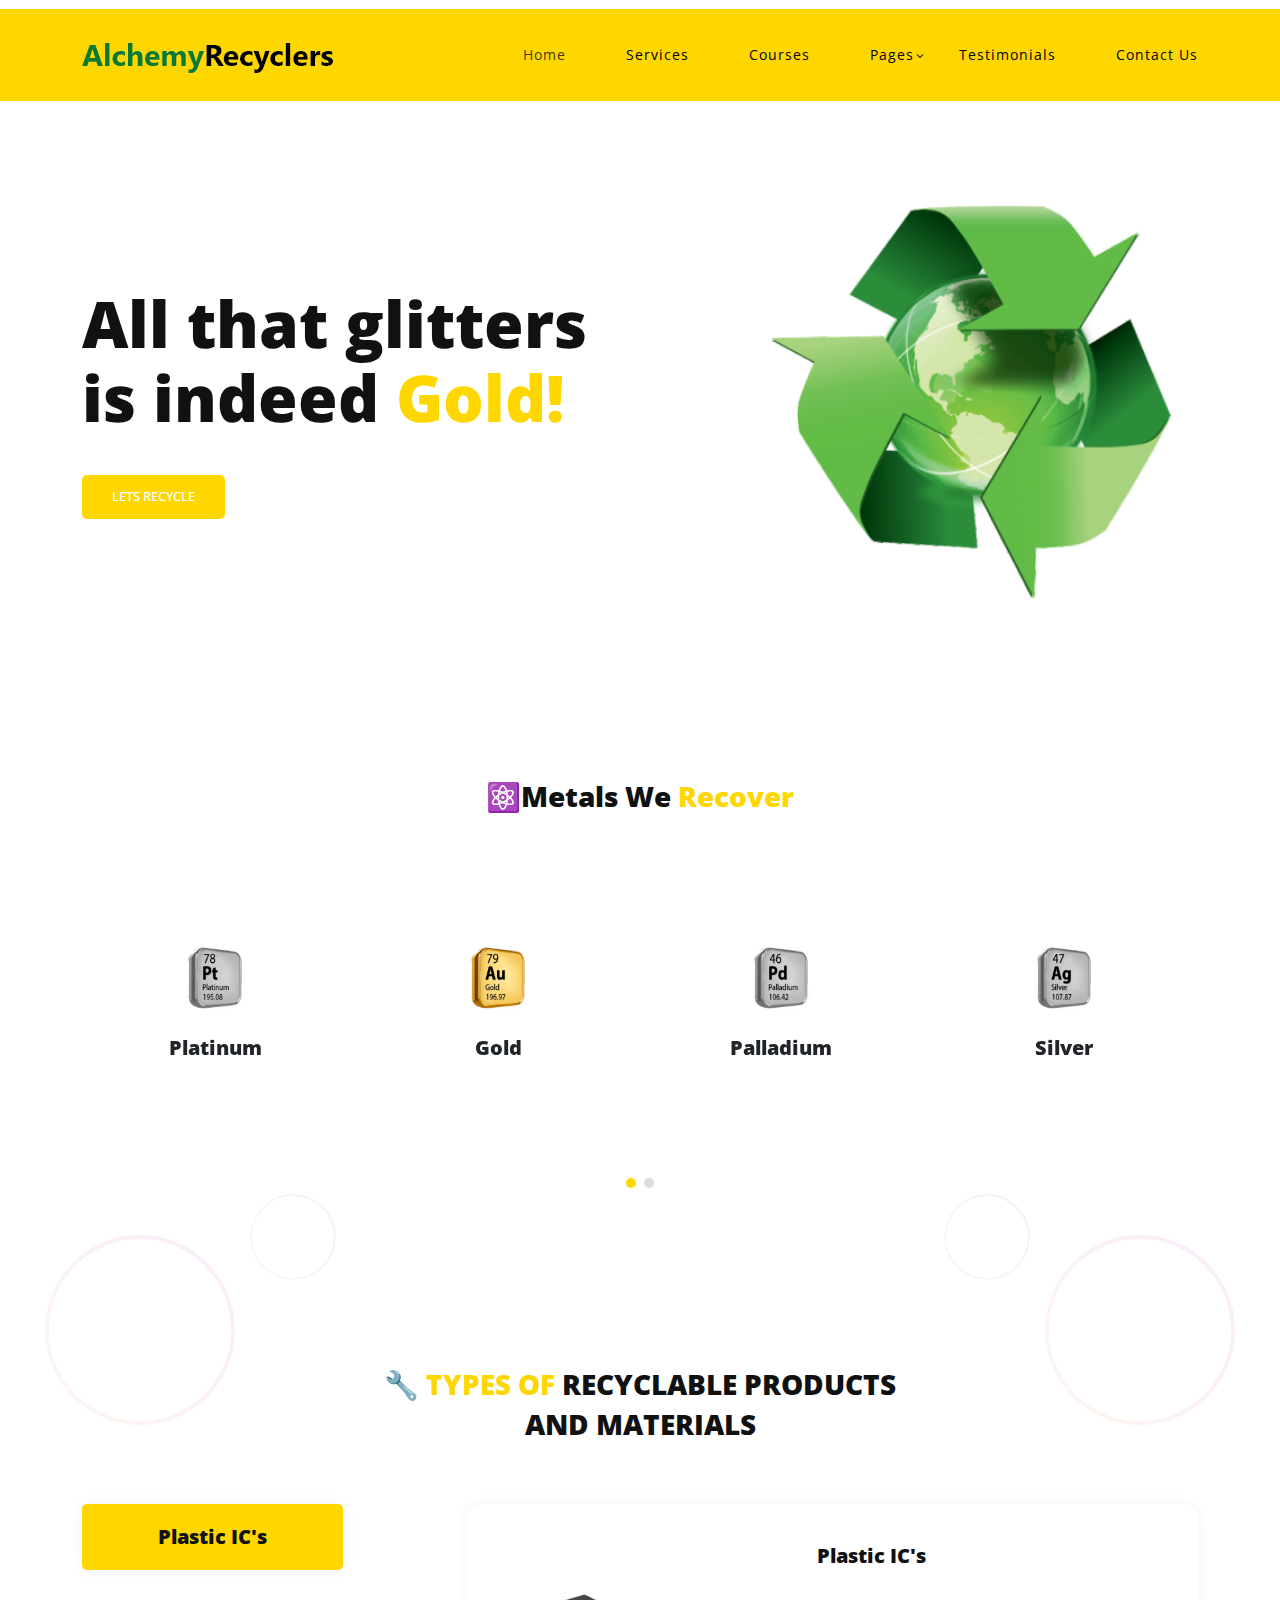
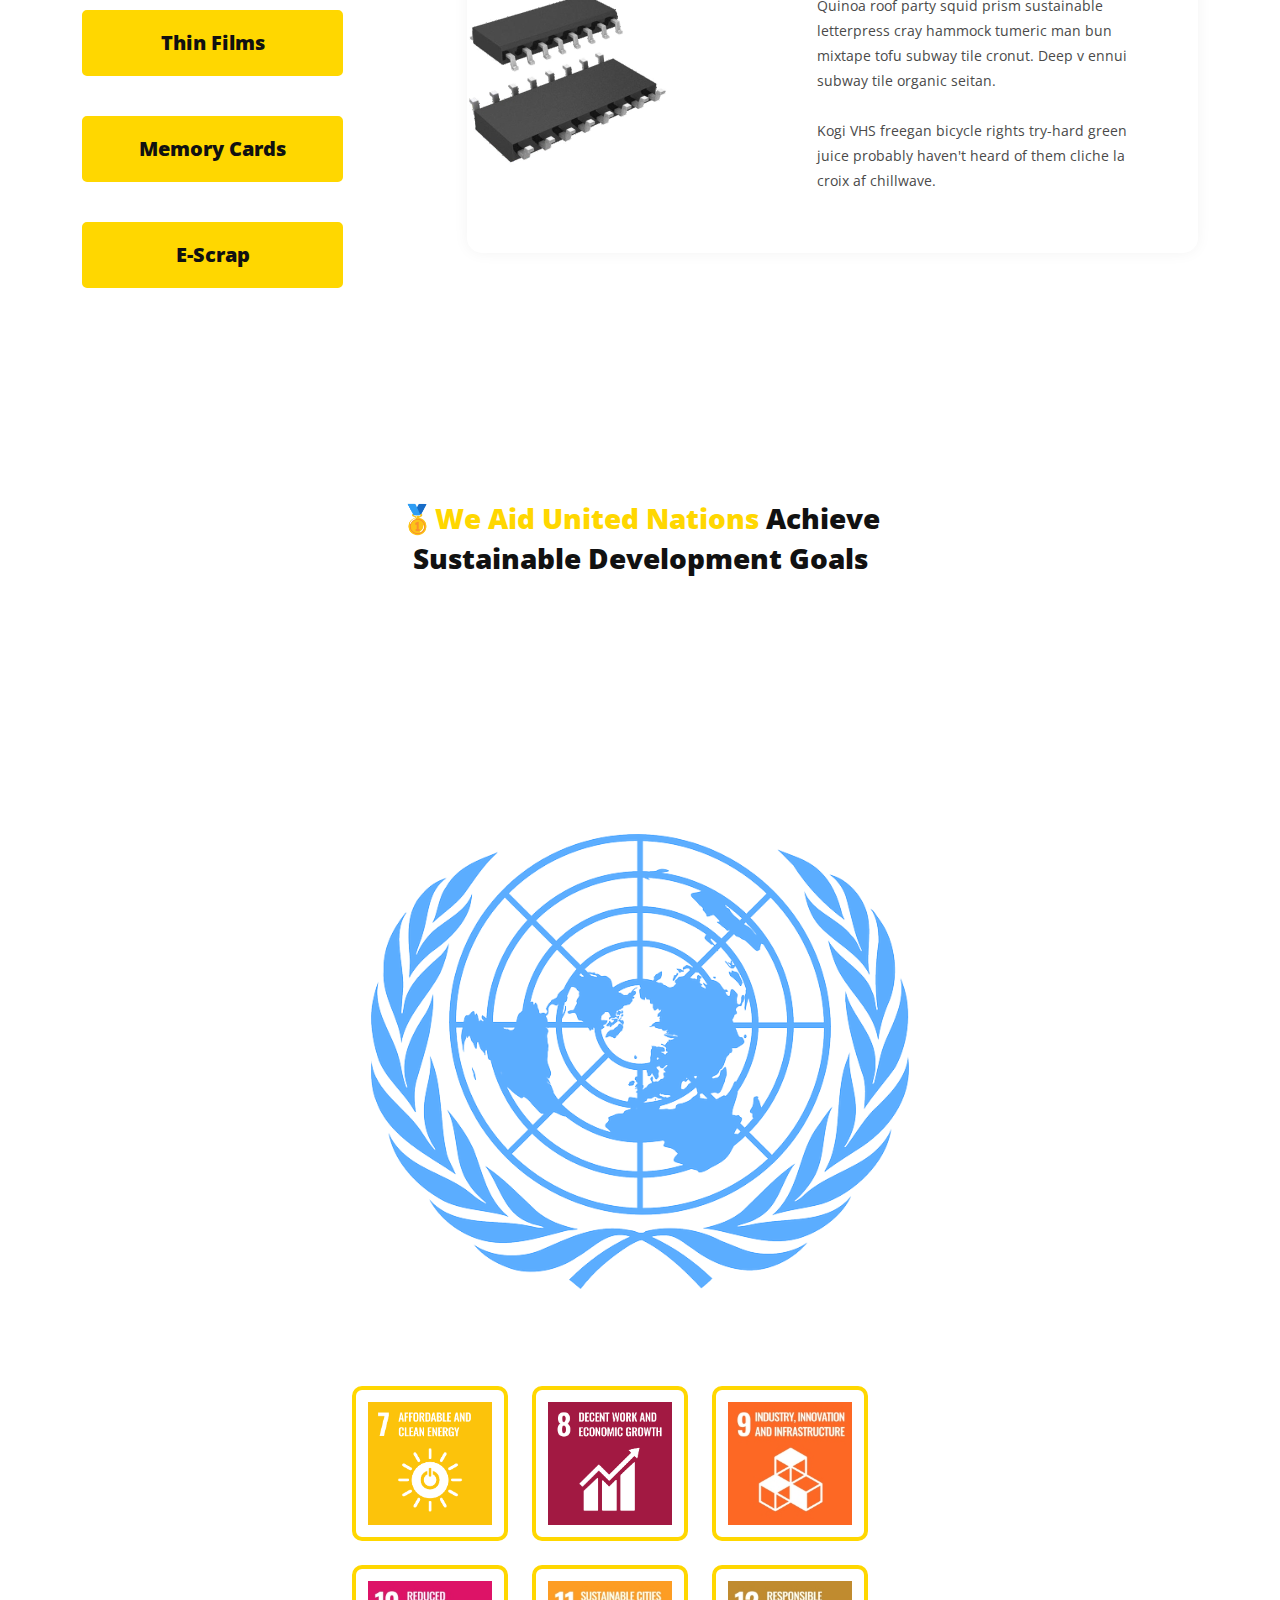
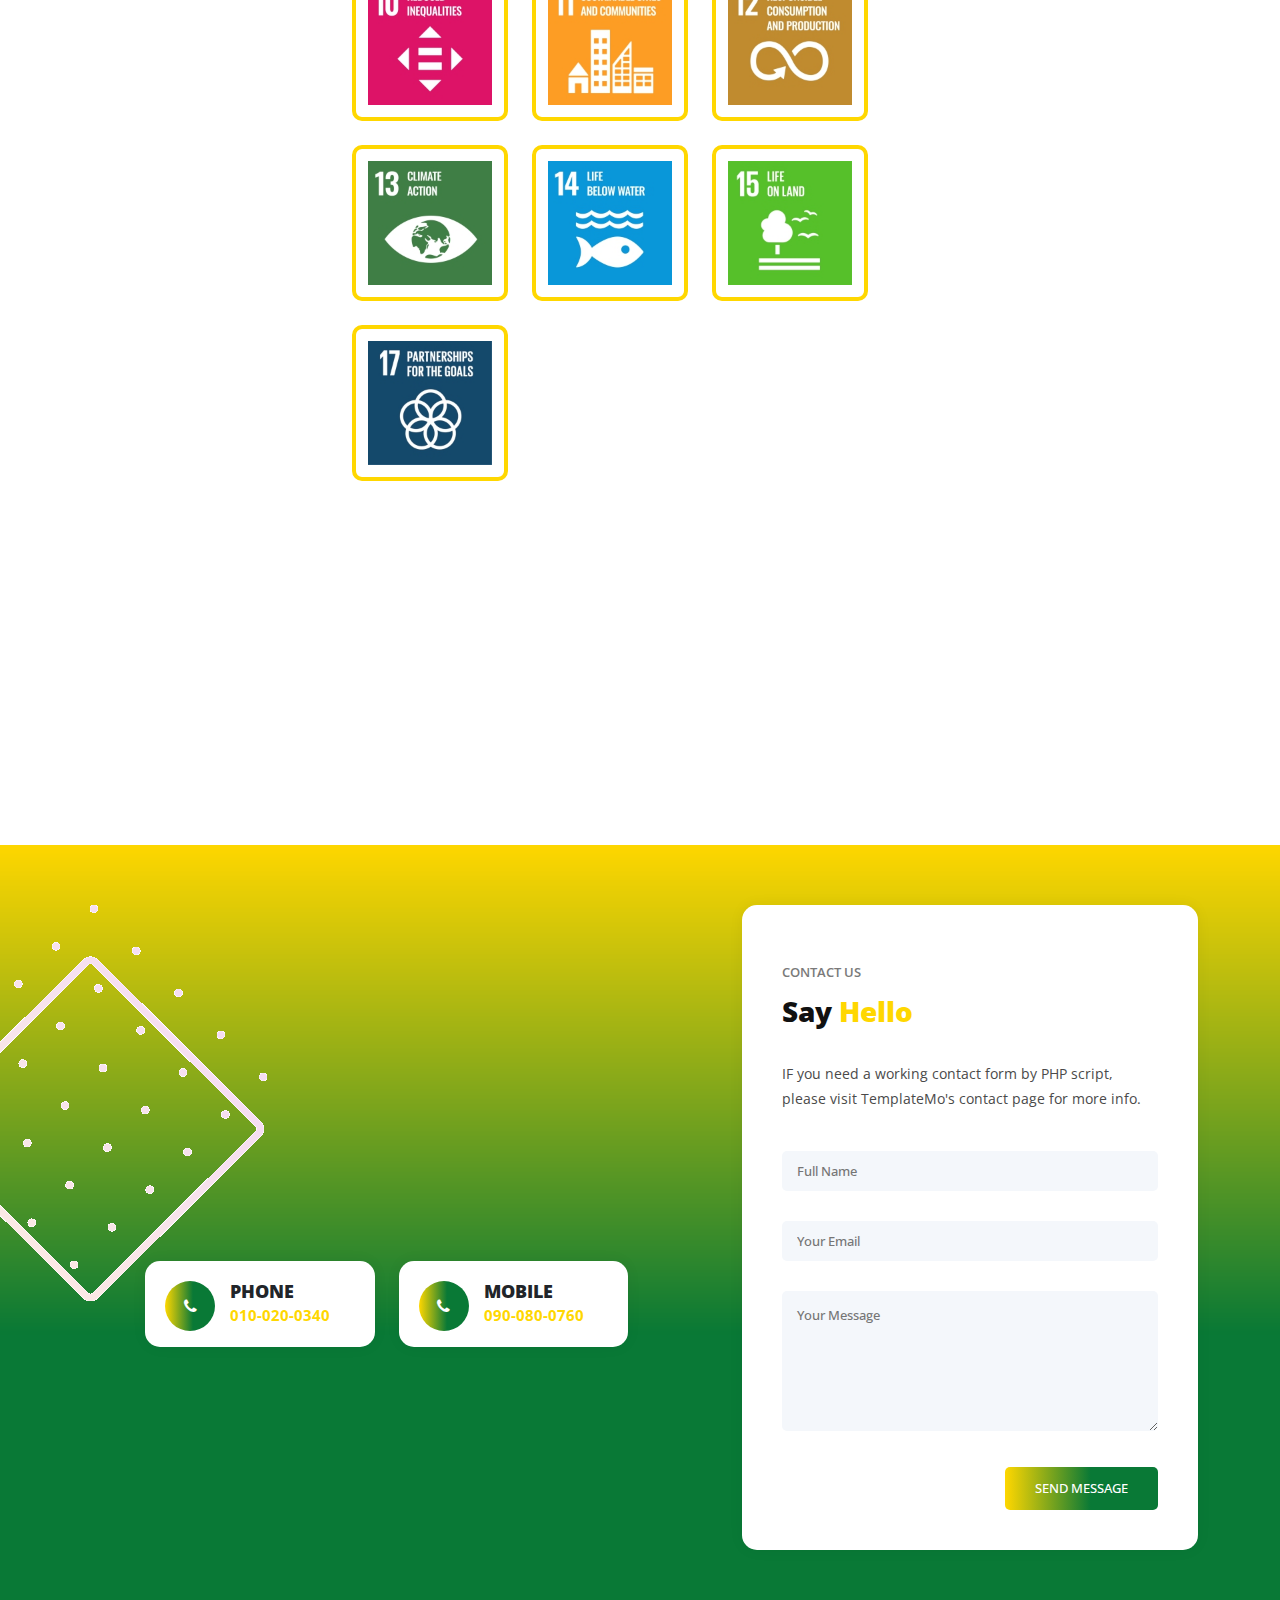
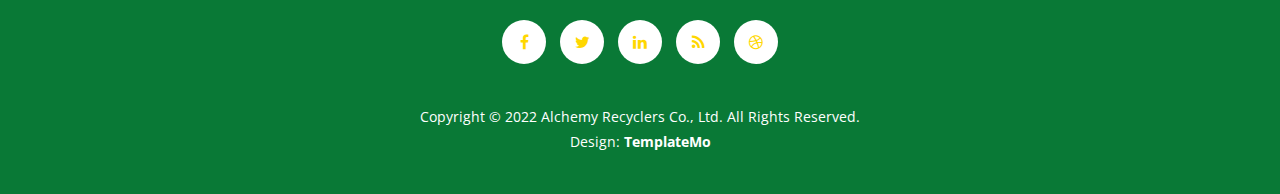
==== commit 649a0d21: "some chanegs" ====
--- a/index.html
+++ b/index.html
@@ -9,7 +9,7 @@
     <meta name="author" content="">
     <link href="https://fonts.googleapis.com/css?family=Open+Sans:100,200,300,400,500,600,700,800,900" rel="stylesheet">
 
-    <title>EduWell - Education HTML5 Template</title>
+    <title>Alchemy Recyclers</title>
 
     <!-- Bootstrap core CSS -->
     <link href="vendor/bootstrap/css/bootstrap.min.css" rel="stylesheet">
@@ -17,7 +17,7 @@
 
     <!-- Additional CSS Files -->
     <link rel="stylesheet" href="assets/css/fontawesome.css">
-    <link rel="stylesheet" href="assets/css/templatemo-eduwell-style.css">
+    <link rel="stylesheet" href="assets/css/main.css">
     <link rel="stylesheet" href="assets/css/owl.css">
     <link rel="stylesheet" href="assets/css/lightbox.css">
 <!--
@@ -40,7 +40,7 @@
                   <nav class="main-nav">
                       <!-- ***** Logo Start ***** -->
                       <a href="index.html" class="logo">
-                          <img src="assets/images/templatemo-eduwell.png" alt="EduWell Template">
+                          <img src="assets/images/AlchemyRecyclers.png" alt="">
                       </a>
                       <!-- ***** Logo End ***** -->
                       <!-- ***** Menu Start ***** -->
@@ -76,10 +76,9 @@
       <div class="row">
         <div class="col-lg-6 align-self-center">
           <div class="header-text">
-            <h6>Welcome to our school</h6>
-            <h2>Best Place To Learn Graphic <em>Design!</em></h2>
+            <h2>All that glitters is indeed <em>Gold!</em></h2>
             <div class="main-button-gradient">
-              <div class="scroll-to-section"><a href="#contact-section">Join Us Now!</a></div>
+              <div class="scroll-to-section"><a href="#contact-section">Lets REcycle</a></div>
             </div>
           </div>
         </div>
@@ -98,8 +97,7 @@
       <div class="row">
         <div class="col-lg-12">
           <div class="section-heading">
-            <h6>Our Services</h6>
-            <h4>Provided <em>Services</em></h4>
+            <h4>⚛️Metals we  <em>Recover</em></h4>
           </div>
         </div>
         <div class="col-lg-12">
@@ -107,111 +105,56 @@
             <div class="item">
               <div class="service-item">
                 <div class="icon">
-                  <img src="assets/images/service-icon-01.png" alt="">
-                </div>
-                <h4>Useful Tricks</h4>
-                <p>EduWell is the professional HTML5 template for your school or university websites.</p>
-              </div>
-            </div>
-            <div class="item">
-              <div class="service-item">
-                <div class="icon">
-                  <img src="assets/images/service-icon-02.png" alt="">
-                </div>
-                <h4>Creative Ideas</h4>
-                <p>You can download and use this EduWell Template for your teaching and learning stuffs.</p>
-              </div>
-            </div>
-            <div class="item">
-              <div class="service-item">
-                <div class="icon">
-                  <img src="assets/images/service-icon-03.png" alt="">
-                </div>
-                <h4>Ready Target</h4>
-                <p>Please tell your friends about the best CSS template website that is TemplateMo.</p>
-              </div>
-            </div>
-            <div class="item">
-              <div class="service-item">
-                <div class="icon">
-                  <img src="assets/images/service-icon-04.png" alt="">
-                </div>
-                <h4>Technology</h4>
-                <p>Aenean bibendum consectetur ex eu porttitor. Pellentesque id ultrices metus.</p>
-              </div>
-            </div>
-            <div class="item">
-              <div class="service-item">
-                <div class="icon">
-                  <img src="assets/images/service-icon-01.png" alt="">
-                </div>
-                <h4>Useful Tricks</h4>
-                <p>In non nisi eget magna efficitur ultricies non quis sapien. Pellentesque tellus.</p>
-              </div>
-            </div>
-            <div class="item">
-              <div class="service-item">
-                <div class="icon">
-                  <img src="assets/images/service-icon-02.png" alt="">
-                </div>
-                <h4>Creative Ideas</h4>
-                <p>Aenean bibendum consectetur ex eu porttitor. Pellentesque id ultrices metus.</p>
-              </div>
-            </div>
-            <div class="item">
-              <div class="service-item">
-                <div class="icon">
-                  <img src="assets/images/service-icon-03.png" alt="">
-                </div>
-                <h4>Ready Target</h4>
-                <p>In non nisi eget magna efficitur ultricies non quis sapien. Pellentesque tellus.</p>
-              </div>
-            </div>
-            <div class="item">
-              <div class="service-item">
-                <div class="icon">
-                  <img src="assets/images/service-icon-04.png" alt="">
-                </div>
-                <h4>Technology</h4>
-                <p>Aenean bibendum consectetur ex eu porttitor. Pellentesque id ultrices metus.</p>
-              </div>
-            </div>
-            <div class="item">
-              <div class="service-item">
-                <div class="icon">
-                  <img src="assets/images/service-icon-01.png" alt="">
-                </div>
-                <h4>Useful Tricks</h4>
-                <p>In non nisi eget magna efficitur ultricies non quis sapien. Pellentesque tellus.</p>
-              </div>
-            </div>
-            <div class="item">
-              <div class="service-item">
-                <div class="icon">
-                  <img src="assets/images/service-icon-02.png" alt="">
-                </div>
-                <h4>Creative Ideas</h4>
-                <p>Aenean bibendum consectetur ex eu porttitor. Pellentesque id ultrices metus.</p>
-              </div>
-            </div>
-            <div class="item">
-              <div class="service-item">
-                <div class="icon">
-                  <img src="assets/images/service-icon-03.png" alt="">
-                </div>
-                <h4>Ready Target</h4>
-                <p>In non nisi eget magna efficitur ultricies non quis sapien. Pellentesque tellus.</p>
-              </div>
-            </div>
-            <div class="item">
-              <div class="service-item">
-                <div class="icon">
-                  <img src="assets/images/service-icon-04.png" alt="">
-                </div>
-                <h4>Technology</h4>
-                <p>Praesent accumsan condimentum arcu, id porttitor est semper nec. Nunc diam lorem.</p>
-              </div>
-            </div>
+                  <img src="assets/images/pt_img.png" alt="">
+                </div>
+                <h4>Platinum</h4>
+              </div>
+            </div>
+            <div class="item">
+              <div class="service-item">
+                <div class="icon">
+                  <img src="assets/images/Au_img.png" alt="">
+                </div>
+                <h4>Gold</h4>
+              </div>
+            </div>
+            <div class="item">
+              <div class="service-item">
+                <div class="icon">
+                  <img src="assets/images/pd_img.png" alt="">
+                </div>
+                <h4>Palladium</h4>
+              </div>
+            </div>
+            <div class="item">
+              <div class="service-item">
+                <div class="icon">
+                  <img src="assets/images/ag_img.png" alt="">
+                </div>
+                <h4>Silver</h4>
+              </div>
+            </div>
+            <div class="item">
+              <div class="service-item">
+                <div class="icon">
+                  <img src="assets/images/cu_img.png" alt="">
+                </div>
+                <h4>Copper</h4>
+              </div>
+            </div>
+            <div class="item">
+              <div class="service-item">
+                <div class="icon">
+                  <img src="assets/images/rh_img.png" alt="">
+                </div>
+                <h4>Rhodium</h4>
+              </div>
+            </div>
+           
+            
+            
+           
+            
           </div>
         </div>
       </div>
@@ -223,9 +166,7 @@
       <div class="row">
         <div class="col-lg-6 offset-lg-3">
           <div class="section-heading">
-            <h6>OUR COURSES</h6>
-            <h4>What You Can <em>Learn</em></h4>
-            <p>You just think about TemplateMo whenever you need free CSS templates for your business website</p>
+            <h4>🔧 <em>TYPES OF </em> RECYCLABLE PRODUCTS AND MATERIALS</h4>
           </div>
         </div>
         <div class="col-lg-12">
@@ -234,10 +175,10 @@
               <div class="row">
                 <div class="col-lg-3">
                   <div class="menu">
-                    <div class="active gradient-border"><span>Web Development</span></div>
-                    <div class="gradient-border"><span>Graphic Design</span></div>
-                    <div class="gradient-border"><span>Web Design</span></div>
-                    <div class="gradient-border"><span>WordPress</span></div>
+                    <div class=" abc active gradient-border"><span>Plastic IC's</span></div>
+                    <div class="abc gradient-border"><span>Thin Films</span></div>
+                    <div class="abc gradient-border"><span>Memory Cards</span></div>
+                    <div class="abc gradient-border"><span>E-Scrap</span></div>
                   </div>
                 </div>
                 <div class="col-lg-9">
@@ -245,74 +186,53 @@
                     <li class="active">
                       <div>
                         <div class="left-image">
-                          <img src="assets/images/courses-01.jpg" alt="">
-                          <div class="price"><h6>$128</h6></div>
+                          <img src="assets/images/img1.png" alt="">
                         </div>
                         <div class="right-content">
-                          <h4>Web Development</h4>
-                          <p>Did you know that you can visit <a rel="nofollow" href="https://www.toocss.com/" target="_blank">TooCSS website</a> for latest listing of HTML templates and a variety of useful templates. 
-                          <br><br>You just need to go and visit that website right now. IF you have any suggestion or comment about this template, you can feel free to go to contact page for our email address.</p>
-                          <span>36 Hours</span>
-                          <span>4 Weeks</span>
-                          <span class="last-span">3 Certificates</span>
-                          <div class="text-button">
-                            <a href="contact-us.html">Subscribe Course</a>
-                          </div>
+                          <h4>Plastic IC's</h4>
+                          <p>Quinoa roof party squid prism sustainable letterpress cray hammock tumeric man bun mixtape tofu subway tile cronut. Deep v ennui subway tile organic seitan.<br><br>Kogi VHS freegan bicycle rights try-hard green juice probably haven't heard of them cliche la croix af chillwave.</p>
+                          
+                        
                         </div>
                       </div>
                     </li>
                     <li>
                       <div>
                         <div class="left-image">
-                          <img src="assets/images/courses-02.jpg" alt="">
-                          <div class="price"><h6>$156</h6></div>
+                          <img src="assets/images/img2.png" alt="">
                         </div>
                         <div class="right-content">
-                          <h4>Creative Graphic Design</h4>
-                          <p>You are not allowed to redistribute this template ZIP file on any other website without a permission from us.<br><br>There are some unethical people on this world copied and reposted our templates without any permission from us. Their Karma will hit them really hard. Yeah!</p>
-                          <span>48 Hours</span>
-                          <span>6 Weeks</span>
-                          <span class="last-span">1 Certificate</span>
-                          <div class="text-button">
-                            <a href="contact-us.html">Subscribe Course</a>
-                          </div>
+                          <h4>Thin Films</h4>
+                          <p>Quinoa roof party squid prism sustainable letterpress cray hammock tumeric man bun mixtape tofu subway tile cronut. Deep v ennui subway tile organic seitan.<br><br>Kogi VHS freegan bicycle rights try-hard green juice probably haven't heard of them cliche la croix af chillwave.</p>
                         </div>
                       </div>
                     </li>
                     <li>
                       <div>
                         <div class="left-image">
-                          <img src="assets/images/courses-03.jpg" alt="">
-                          <div class="price"><h6>$184</h6></div>
+                          <img src="assets/images/img3.png" alt="">
                         </div>
                         <div class="right-content">
-                          <h4>Web Design</h4>
+                          <h4>Memory Cards</h4>
                           <p>Quinoa roof party squid prism sustainable letterpress cray hammock tumeric man bun mixtape tofu subway tile cronut. Deep v ennui subway tile organic seitan.<br><br>Kogi VHS freegan bicycle rights try-hard green juice probably haven't heard of them cliche la croix af chillwave.</p>
-                          <span>28 Hours</span>
-                          <span>4 Weeks</span>
-                          <span class="last-span">1 Certificate</span>
-                          <div class="text-button">
-                            <a href="contact-us.html">Subscribe Course</a>
-                          </div>
+                         
                         </div>
                       </div>
                     </li>
                     <li>
                       <div>
                         <div class="left-image">
-                          <img src="assets/images/courses-04.jpg" alt="">
-                          <div class="price"><h6>$76</h6></div>
+                          <img src="assets/images/img4.png" alt="">
                         </div>
                         <div class="right-content">
-                          <h4>WordPress Introduction</h4>
+                          <h4>E-Scrap</h4>
                           <p>Quinoa roof party squid prism sustainable letterpress cray hammock tumeric man bun mixtape tofu subway tile cronut. Deep v ennui subway tile organic seitan.<br><br>Kogi VHS freegan bicycle rights try-hard green juice probably haven't heard of them cliche la croix af chillwave.</p>
-                          <span>48 Hours</span>
-                          <span>4 Weeks</span>
-                          <span class="last-span">2 Certificates</span>
-                          <div class="text-button">
-                            <a href="contact-us.html">Subscribe Course</a>
-                          </div>
-                        </div>
+                       
+                          
+                        </div>
+
+
+
                       </div>
                       </li>
                     </ul>
@@ -325,90 +245,41 @@
     </div>
   </section>
 
-  <section class="simple-cta">
-    <div class="container">
-      <div class="row">
-        <div class="col-lg-5 offset-lg-1">
-          <div class="left-image">
-            <img src="assets/images/cta-left-image.png" alt="">
-          </div>
-        </div>
-        <div class="col-lg-5 align-self-center">
-          <h6>Get the sale right now!</h6>
-          <h4>Up to 50% OFF For 1+ courses</h4>
-          <p>Kogi VHS freegan bicycle rights try-hard green juice probably haven't heard of them cliche la croix af chillwave.</p>
-          <div class="white-button">
-            <a href="contact-us.html">View Courses</a>
-          </div>
-        </div>
-      </div>
-    </div>
-  </section>
-
-  <section class="testimonials" id="testimonials">
-    <div class="container">
-      <div class="row">
-        <div class="col-lg-12">
+ 
+<section class="UN_Sustain">
+
+
+ <div class="col-lg-6 offset-lg-3">
           <div class="section-heading">
-            <h6>Testimonials</h6>
-            <h4>What They <em>Think</em></h4>
-          </div>
-        </div>
-        <div class="col-lg-12">
-          <div class="owl-testimonials owl-carousel" style="position: relative; z-index: 5;">
-            <div class="item">
-              <p>“just think about TemplateMo if you need free CSS templates for your website”</p>
-                <h4>Catherine Walk</h4>
-                <span>CEO &amp; Founder</span>
-                <img src="assets/images/quote.png" alt="">
-            </div>
-            <div class="item">
-              <p>“think about our website first when you need free HTML templates for your website”</p>
-                <h4>David Martin</h4>
-                <span>CTO of Tech Company</span>
-                <img src="assets/images/quote.png" alt="">
-            </div>
-            <div class="item">
-              <p>“just think about our website wherever you need free templates for your website”</p>
-                <h4>Sophia Whity</h4>
-                <span>CEO and Co-Founder</span>
-                <img src="assets/images/quote.png" alt="">
-            </div>
-            <div class="item">
-              <p>“Praesent accumsan condimentum arcu, id porttitor est semper nec. Nunc diam lorem.”</p>
-                <h4>Helen Shiny</h4>
-                <span>Tech Officer</span>
-                <img src="assets/images/quote.png" alt="">
-            </div>
-            <div class="item">
-              <p>“Praesent accumsan condimentum arcu, id porttitor est semper nec. Nunc diam lorem.”</p>
-                <h4>George Soft</h4>
-                <span>Gadget Reviewer</span>
-                <img src="assets/images/quote.png" alt="">
-            </div>
-            <div class="item">
-              <p>“Praesent accumsan condimentum arcu, id porttitor est semper nec. Nunc diam lorem.”</p>
-                <h4>Andrew Hall</h4>
-                <span>Marketing Manager</span>
-                <img src="assets/images/quote.png" alt="">
-            </div>
-            <div class="item">
-              <p>“Praesent accumsan condimentum arcu, id porttitor est semper nec. Nunc diam lorem.”</p>
-                <h4>Maxi Power</h4>
-                <span>Fashion Designer</span>
-                <img src="assets/images/quote.png" alt="">
-            </div>
-            <div class="item">
-              <p>“Praesent accumsan condimentum arcu, id porttitor est semper nec. Nunc diam lorem.”</p>
-                <h4>Olivia Too</h4>
-                <span>Creative Designer</span>
-                <img src="assets/images/quote.png" alt="">
-            </div>
-          </div>
-        </div>
-      </div>
-    </div>
-  </section>
+            <h4> 🥇<em>We aid United Nations </em> achieve sustainable development goals</h4>
+          </div>
+  </div>
+
+  <div class="un-flex">
+    <div class="leftUnFlex">
+      <img src="assets/images/un_sustainable.png">
+    </div>
+    <div class="rightUnFlex">
+      <img src="assets/images/un_7.png">
+      <img src="assets/images/un_8.png">
+      <img src="assets/images/un_9.png">
+      <img src="assets/images/un_10.png">
+      <img src="assets/images/un_11.png">
+      <img src="assets/images/un_12.png">
+      <img src="assets/images/un_13.png">
+      <img src="assets/images/un_14.png">
+      <img src="assets/images/un_15.png">
+      <img src="assets/images/un_17.png">
+
+
+
+
+
+    </div>
+
+  </div>
+
+</section>
 
   <section class="contact-us" id="contact-section">
     <div class="container">
@@ -483,7 +354,7 @@
           </ul>
         </div>
         <div class="col-lg-12">
-          <p class="copyright">Copyright © 2022 EduWell Co., Ltd. All Rights Reserved. 
+          <p class="copyright">Copyright © 2022 Alchemy Recyclers Co., Ltd. All Rights Reserved. 
           
           <br>Design: <a rel="sponsored" href="https://templatemo.com" target="_blank">TemplateMo</a></p>
         </div>
--- a/assets/css/main.css
+++ b/assets/css/main.css
@@ -0,0 +1,1976 @@
+/*
+
+TemplateMo 573 EduWell
+
+https://templatemo.com/tm-573-eduwell
+
+*/
+
+/* ---------------------------------------------
+Table of contents
+------------------------------------------------
+01. font & reset css
+02. reset
+03. global styles
+04. header
+05. banner
+06. features
+07. testimonials
+08. contact
+09. footer
+10. preloader
+11. search
+12. portfolio
+
+--------------------------------------------- */
+/* 
+---------------------------------------------
+font & reset css
+--------------------------------------------- 
+*/
+@import url("https://fonts.googleapis.com/css?family=Open+Sans:100,200,300,400,500,600,700,800,900");
+/* 
+---------------------------------------------
+reset
+--------------------------------------------- 
+*/
+html, body, div, span, applet, object, iframe, h1, h2, h3, h4, h5, h6, p, blockquote, div
+pre, a, abbr, acronym, address, big, cite, code, del, dfn, em, font, img, ins, kbd, q,
+s, samp, small, strike, strong, sub, sup, tt, var, b, u, i, center, dl, dt, dd, ol, ul, li,
+figure, header, nav, section, article, aside, footer, figcaption {
+  margin: 0;
+  padding: 0;
+  border: 0;
+  outline: 0;
+}
+
+.clearfix:after {
+  content: ".";
+  display: block;
+  clear: both;
+  visibility: hidden;
+  line-height: 0;
+  height: 0;
+}
+
+.clearfix {
+  display: inline-block;
+}
+
+html[xmlns] .clearfix {
+  display: block;
+}
+
+* html .clearfix {
+  height: 1%;
+}
+
+ul, li {
+  padding: 0;
+  margin: 0;
+  list-style: none;
+}
+
+header, nav, section, article, aside, footer, hgroup {
+  display: block;
+}
+
+* {
+  box-sizing: border-box;
+}
+
+html, body {
+  font-family: 'Open Sans', sans-serif;
+  font-weight: 400;
+  background-color: #fff;
+  font-size: 16px;
+  -ms-text-size-adjust: 100%;
+  -webkit-font-smoothing: antialiased;
+  -moz-osx-font-smoothing: grayscale;
+}
+
+a {
+  text-decoration: none !important;
+}
+
+h1, h2, h3, h4, h5, h6 {
+  margin-top: 0px;
+  margin-bottom: 0px;
+}
+
+ul {
+  margin-bottom: 0px;
+}
+
+p {
+  font-size: 14px;
+  line-height: 25px;
+  color: #4a4a4a;
+}
+
+img {
+  width: 100%;
+  overflow: hidden;
+}
+
+
+
+
+/* 
+---------------------------------------------
+My styles
+--------------------------------------------- 
+*/
+
+.un-flex{
+display: flex;
+flex-direction: column;
+margin:10% 10%;
+padding:10%;
+align-items: center;
+justify-content: center;
+}
+
+.leftUnFlex{
+  flex-grow: 2;
+  width: 70%;
+  }
+.rightUnFlex{
+  margin:10% 10%;
+padding:1%;
+display: flex;
+flex-direction: row;
+flex-wrap: wrap;
+
+}
+.rightUnFlex>img{
+  width: 26%;
+  padding:2%;
+  margin:2%;
+  border: 4px solid #FFD700;
+  border-radius:10px;
+}
+
+
+/* 
+---------------------------------------------
+global styles
+--------------------------------------------- 
+*/
+html,
+body {
+  background: #fff;
+  font-family: 'Open Sans', sans-serif;
+}
+
+::selection {
+  background: rgb(255,215,0);
+  color: #fff;
+}
+
+::-moz-selection {
+  background: rgb(255,215,0);
+  color: #fff;
+}
+
+@media (max-width: 991px) {
+  html, body {
+    overflow-x: hidden;
+  }
+  .mobile-top-fix {
+    margin-top: 30px;
+    margin-bottom: 0px;
+  }
+  .mobile-bottom-fix {
+    margin-bottom: 30px;
+  }
+  .mobile-bottom-fix-big {
+    margin-bottom: 60px;
+  }
+}
+
+.main-button-gradient a {
+  font-size: 13px;
+  color: #fff;
+  /* background: linear-gradient(-145deg, rgba(9,121,54,1) 0%, rgba(246,191,159,1) 100%); */
+
+  /* background: linear-gradient(90deg, rgb(255,215,0) 0%, rgba(9,121,54,1) 56%);  */
+  background-color: rgb(255,215,0);
+
+  padding: 12px 30px;
+  display: inline-block;
+  border-radius: 5px;
+  font-weight: 500;
+  text-transform: uppercase;
+  transition: all .3s;
+}
+
+.main-button-gradient a:hover {
+  background: rgba(9,121,54,1);
+  /* background: linear-gradient(-145deg, rgba(9,121,54,1) 0%, rgba(246,191,159,1) 100%); */
+  /* background: linear-gradient(90deg, rgb(255,215,0) 0%, rgba(9,121,54,1) 56%);  */
+
+  opacity: 0.9;
+}
+
+.white-button a {
+  font-size: 13px;
+  color: rgb(255,215,0);
+  background-color: #fff;
+  padding: 12px 30px;
+  display: inline-block;
+  border-radius: 5px;
+  font-weight: 500;
+  text-transform: uppercase;
+  transition: all .3s;
+}
+
+.white-button a:hover {
+  opacity: 0.9;
+}
+
+.text-button a {
+  font-size: 14px;
+  font-weight: 500;
+  color: rgb(255,215,0);
+  text-decoration: underline !important;
+  transition: all .3s;
+}
+
+.text-button a:hover {
+  opacity: 0.75;
+}
+
+section {
+  margin-top: 140px;
+}
+
+#contact-section {
+  padding-top: 20px;
+}
+
+.section-heading {
+  position: relative;
+  z-index: 2;
+  padding-top: 20px;
+  margin-top: 0px;
+  text-align: center;
+  margin-bottom: 60px;
+}
+
+.section-heading h6 {
+  font-size: 13px;
+  text-transform: uppercase;
+  color: #7a7a7a;
+  font-weight: 600;
+}
+
+.section-heading h4 {
+  margin-top: 10px;
+  line-height: 40px;
+  font-size: 28px;
+  font-weight: 900;
+  text-transform: capitalize;
+  color: #111;
+}
+
+.section-heading h4 em {
+  font-style: normal;
+  color: rgb(255,215,0);
+}
+
+.section-heading p {
+  margin-top: 30px;
+}
+
+
+/* 
+---------------------------------------------
+header
+--------------------------------------------- 
+*/
+.background-header {
+  background: rgb(255,215,0) !important;
+  background: linear-gradient(90deg, rgb(255,215,0) 0%, rgba(9,121,54,1) 56%); 
+  /* background: linear-gradient(-145deg, rgba(9,121,54,1) 0%, rgba(246,191,159,1) 100%) !important; */
+  height: 80px!important;
+  position: fixed!important;
+  top: 0!important;
+  left: 0;
+  right: 0;
+  box-shadow: 0px 0px 10px rgba(0,0,0,0.15)!important;
+}
+
+.header-area {
+  background-image: url(../images/header-bg1.png);
+  background-size: contain;
+  background-repeat: no-repeat;
+  background-position: center;
+  position: absolute;
+  height: 110px;
+  top: 0;
+  left: 0;
+  right: 0;
+  z-index: 100;
+  -webkit-transition: all .5s ease 0s;
+  -moz-transition: all .5s ease 0s;
+  -o-transition: all .5s ease 0s;
+  transition: all .5s ease 0s;
+}
+
+.header-area .main-nav {
+  min-height: 80px;
+  background: transparent;
+}
+
+.header-area .main-nav .logo {
+  line-height: 100px;
+  color: #fff;
+  font-size: 28px;
+  font-weight: 700;
+  text-transform: uppercase;
+  letter-spacing: 2px;
+  float: left;
+  -webkit-transition: all 0.3s ease 0s;
+  -moz-transition: all 0.3s ease 0s;
+  -o-transition: all 0.3s ease 0s;
+  transition: all 0.3s ease 0s;
+}
+
+.background-header .main-nav .logo {
+  line-height: 75px;
+}
+
+.background-header .nav {
+  margin-top: 20px !important;
+  color:black
+}
+
+.header-area .main-nav .nav {
+  float: right;
+  margin-top: 35px;
+  margin-right: 0px;
+  background-color: transparent;
+  -webkit-transition: all 0.3s ease 0s;
+  -moz-transition: all 0.3s ease 0s;
+  -o-transition: all 0.3s ease 0s;
+  transition: all 0.3s ease 0s;
+  position: relative;
+  z-index: 999;
+  color:black;
+}
+
+.header-area .main-nav .nav li {
+  padding-left: 30px;
+  padding-right: 30px;
+}
+
+.header-area .main-nav .nav li:last-child {
+  padding-right: 0px;
+}
+
+.header-area .main-nav .nav li a {
+  display: block;
+  font-weight: 400;
+  font-size: 14px;
+  text-transform: capitalize;
+  color: #000;
+  font-weight: 400;
+  -webkit-transition: all 0.3s ease 0s;
+  -moz-transition: all 0.3s ease 0s;
+  -o-transition: all 0.3s ease 0s;
+  transition: all 0.3s ease 0s;
+  height: 40px;
+  line-height: 40px;
+  border: transparent;
+  letter-spacing: 1px;
+}
+
+.header-area .main-nav .nav li:hover a,
+.header-area .main-nav .nav li a.active {
+  color: #000!important;
+  opacity: 0.75;
+}
+
+.background-header .main-nav .nav li:hover a,
+.background-header .main-nav .nav li a.active {
+  color: #000!important;
+  opacity: 1;
+}
+
+.header-area .main-nav .nav li.has-sub {
+  position: relative;
+  padding-right: 15px;
+}
+
+.header-area .main-nav .nav li.has-sub:after {
+  font-family: FontAwesome;
+  content: "\f107";
+  font-size: 12px;
+  color: #000;
+  position: absolute;
+  right: 5px;
+  top: 12px;
+}
+
+.header-area .main-nav .nav li.has-sub ul.sub-menu {
+  position: absolute;
+  width: 140px;
+  box-shadow: 0 2px 28px 0 rgba(0, 0, 0, 0.06);
+  overflow: hidden;
+  top: 40px;
+  border-radius: 5px;
+  opacity: 0;
+  transition: all .3s;
+  transform: translateY(+2em);
+  visibility: hidden;
+  z-index: -1;
+}
+
+.header-area .main-nav .nav li.has-sub ul.sub-menu li {
+  margin-left: 0px;
+  padding-left: 0px;
+  padding-right: 0px;
+}
+
+.header-area .main-nav .nav li.has-sub ul.sub-menu li a {
+  opacity: 1;
+  display: block;
+  background: #f7f7f7;
+  color: #2a2a2a!important;
+  padding-left: 20px;
+  height: 40px;
+  line-height: 40px;
+  -webkit-transition: all 0.3s ease 0s;
+  -moz-transition: all 0.3s ease 0s;
+  -o-transition: all 0.3s ease 0s;
+  transition: all 0.3s ease 0s;
+  position: relative;
+  font-size: 12px;
+  font-weight: 400;
+  border-bottom: 1px solid #eee;
+}
+
+.header-area .main-nav .nav li.has-sub ul li a:hover {
+  background: #fff;
+  color: rgb(255,215,0)!important;
+  padding-left: 25px;
+}
+
+.header-area .main-nav .nav li.has-sub ul li a:hover:before {
+  width: 3px;
+}
+
+.header-area .main-nav .nav li.has-sub:hover ul.sub-menu {
+  visibility: visible;
+  opacity: 1;
+  z-index: 1;
+  transform: translateY(0%);
+  transition-delay: 0s, 0s, 0.3s;
+}
+
+.header-area .main-nav .menu-trigger {
+  cursor: pointer;
+  display: block;
+  position: absolute;
+  top: 33px;
+  width: 32px;
+  height: 40px;
+  text-indent: -9999em;
+  z-index: 99;
+  right: 40px;
+  display: none;
+}
+
+.background-header .main-nav .menu-trigger {
+  top: 23px;
+}
+
+.header-area .main-nav .menu-trigger span,
+.header-area .main-nav .menu-trigger span:before,
+.header-area .main-nav .menu-trigger span:after {
+  -moz-transition: all 0.4s;
+  -o-transition: all 0.4s;
+  -webkit-transition: all 0.4s;
+  transition: all 0.4s;
+  background-color: #fff;
+  display: block;
+  position: absolute;
+  width: 30px;
+  height: 2px;
+  left: 0;
+}
+
+.background-header .main-nav .menu-trigger span,
+.background-header .main-nav .menu-trigger span:before,
+.background-header .main-nav .menu-trigger span:after {
+  background-color: #fff;
+}
+
+.header-area .main-nav .menu-trigger span:before,
+.header-area .main-nav .menu-trigger span:after {
+  -moz-transition: all 0.4s;
+  -o-transition: all 0.4s;
+  -webkit-transition: all 0.4s;
+  transition: all 0.4s;
+  background-color: #fff;
+  display: block;
+  position: absolute;
+  width: 30px;
+  height: 2px;
+  left: 0;
+  width: 75%;
+}
+
+.background-header .main-nav .menu-trigger span:before,
+.background-header .main-nav .menu-trigger span:after {
+  background-color: #fff;
+}
+
+.header-area .main-nav .menu-trigger span:before,
+.header-area .main-nav .menu-trigger span:after {
+  content: "";
+}
+
+.header-area .main-nav .menu-trigger span {
+  top: 16px;
+}
+
+.header-area .main-nav .menu-trigger span:before {
+  -moz-transform-origin: 33% 100%;
+  -ms-transform-origin: 33% 100%;
+  -webkit-transform-origin: 33% 100%;
+  transform-origin: 33% 100%;
+  top: -10px;
+  z-index: 10;
+}
+
+.header-area .main-nav .menu-trigger span:after {
+  -moz-transform-origin: 33% 0;
+  -ms-transform-origin: 33% 0;
+  -webkit-transform-origin: 33% 0;
+  transform-origin: 33% 0;
+  top: 10px;
+}
+
+.header-area .main-nav .menu-trigger.active span,
+.header-area .main-nav .menu-trigger.active span:before,
+.header-area .main-nav .menu-trigger.active span:after {
+  background-color: transparent;
+  width: 100%;
+}
+
+.header-area .main-nav .menu-trigger.active span:before {
+  -moz-transform: translateY(6px) translateX(1px) rotate(45deg);
+  -ms-transform: translateY(6px) translateX(1px) rotate(45deg);
+  -webkit-transform: translateY(6px) translateX(1px) rotate(45deg);
+  transform: translateY(6px) translateX(1px) rotate(45deg);
+  background-color: #fff;
+}
+
+.background-header .main-nav .menu-trigger.active span:before {
+  background-color: #fff;
+}
+
+.header-area .main-nav .menu-trigger.active span:after {
+  -moz-transform: translateY(-6px) translateX(1px) rotate(-45deg);
+  -ms-transform: translateY(-6px) translateX(1px) rotate(-45deg);
+  -webkit-transform: translateY(-6px) translateX(1px) rotate(-45deg);
+  transform: translateY(-6px) translateX(1px) rotate(-45deg);
+  background-color: #fff;
+}
+
+.background-header .main-nav .menu-trigger.active span:after {
+  background-color: #fff;
+}
+
+.header-area.header-sticky {
+  min-height: 80px;
+}
+
+.header-area .nav {
+  margin-top: 30px;
+}
+
+.header-area.header-sticky .nav li a.active {
+  color: rgb(255,215,0);
+}
+
+@media (max-width: 1200px) {
+  .header-area .main-nav .nav li {
+    padding-left: 7px;
+    padding-right: 7px;
+  }
+  .header-area .main-nav:before {
+    display: none;
+  }
+}
+
+@media (max-width: 767px) {
+  .header-area .main-nav .logo {
+    color: #1e1e1e;
+  }
+  .header-area.header-sticky .nav li a:hover,
+  .header-area.header-sticky .nav li a.active {
+    color: rgb(255,215,0)!important;
+    opacity: 1;
+  }
+  .header-area.header-sticky .nav li.search-icon a {
+    width: 100%;
+  }
+  .header-area {
+    background-color: #f7f7f7;
+    padding: 0px 15px;
+    height: 100px;
+    box-shadow: none;
+    text-align: center;
+  }
+  .header-area .container {
+    padding: 0px;
+  }
+  .header-area .logo {
+    margin-left: 30px;
+  }
+  .header-area .menu-trigger {
+    display: block !important;
+  }
+  .header-area .main-nav {
+    overflow: hidden;
+  }
+  .header-area .main-nav .nav {
+    float: none;
+    width: 100%;
+    display: none;
+    -webkit-transition: all 0s ease 0s;
+    -moz-transition: all 0s ease 0s;
+    -o-transition: all 0s ease 0s;
+    transition: all 0s ease 0s;
+    margin-left: 0px;
+  }
+  .header-area .main-nav .nav li:first-child {
+    border-top: 1px solid #eee;
+  }
+  .header-area.header-sticky .nav {
+    margin-top: 100px !important;
+  }
+  .header-area .main-nav .nav li {
+    width: 100%;
+    background: #fff;
+    border-bottom: 1px solid #eee;
+    padding-left: 0px !important;
+    padding-right: 0px !important;
+  }
+  .header-area .main-nav .nav li a {
+    height: 50px !important;
+    line-height: 50px !important;
+    padding: 0px !important;
+    border: none !important;
+    background: #f7f7f7 !important;
+    color: #191a20 !important;
+  }
+  .header-area .main-nav .nav li a:hover {
+    background: #eee !important;
+    color: rgb(255,215,0)!important;
+  }
+  .header-area .main-nav .nav li.has-sub ul.sub-menu {
+    position: relative;
+    visibility: inherit;
+    opacity: 1;
+    z-index: 1;
+    transform: translateY(0%);
+    top: 0px;
+    width: 100%;
+    box-shadow: none;
+    height: 0px;
+    transition: all 0s;
+  }
+  .header-area .main-nav .nav li.submenu ul li a {
+    font-size: 12px;
+    font-weight: 400;
+  }
+  .header-area .main-nav .nav li.submenu ul li a:hover:before {
+    width: 0px;
+  }
+  .header-area .main-nav .nav li.has-sub ul.sub-menu {
+    height: auto;
+  }
+  .header-area .main-nav .nav li.has-sub:after {
+    color: #3B566E;
+    right: 30px;
+    font-size: 14px;
+    top: 15px;
+  }
+  .header-area .main-nav .nav li.submenu:hover ul, .header-area .main-nav .nav li.submenu:focus ul {
+    height: 0px;
+  }
+}
+
+@media (min-width: 767px) {
+  .header-area .main-nav .nav {
+    display: flex !important;
+  }
+}
+
+
+/* 
+---------------------------------------------
+banner
+--------------------------------------------- 
+*/
+
+section.main-banner {
+  margin-top: 0px;
+}
+
+.main-banner {
+  padding-top: 180px;
+}
+
+.main-banner .right-image {
+  margin-left: 120px;
+  position: relative;
+  z-index: 2;
+}
+
+.main-banner .right-image img {
+  position: relative;
+  z-index: 2;
+}
+
+.main-banner .right-image::after {
+  position: absolute;
+  background-image: url(../images/banner-right-dec.png);
+  width: 378px;
+  height: 378px;
+  content: '';
+  right: -25%;
+  z-index: 1;
+}
+
+.main-banner .header-text::after {
+  position: absolute;
+  background-image: url(../images/banner-left-dec.png);
+  width: 214px;
+  height: 429px;
+  content: '';
+  left: 0;
+  bottom: -240px;
+  z-index: 1;
+}
+
+.main-banner .header-text h6 {
+  position: relative;
+  z-index: 2;
+  font-size: 17px;
+  font-weight: 500;
+  text-transform: capitalize;
+  color: #777777;;
+}
+
+.main-banner .header-text h2 {
+  position: relative;
+  z-index: 2;
+  margin-top: 20px;
+  font-size: 64px;
+  color: #111111;
+  font-weight: 900;
+  line-height: 74px;
+  margin-bottom: 40px;
+}
+
+.main-banner .header-text h2 em {
+  font-style: normal;
+  color: rgb(255,215,0);
+}
+
+.main-banner .main-button-gradient {
+  position: relative;
+  z-index: 2;
+}
+
+
+/*
+---------------------------------------------
+services
+---------------------------------------------
+*/ 
+
+.services .item {
+  border-radius: 15px;
+  text-align: center;
+  padding: 50px 30px;
+  margin: 15px;
+  transition: all .3s;
+}
+
+.services .item:hover {
+  box-shadow: 0px 0px 15px rgba(0, 0, 0, 0.06);
+}
+
+.services .item .icon {
+  max-width: 75px;
+  margin: 0 auto;
+  min-height: 80px;
+  line-height: 80px;
+  vertical-align: middle;
+}
+
+.services .item h4 {
+  margin-top: 15px;
+  margin-bottom: 15px;
+  font-size: 20px;
+  font-weight: 800;
+}
+
+.services .owl-dots {
+  text-align: center;
+  margin-top: 30px;
+}
+
+.services .owl-dots .owl-dot {
+  width: 10px;
+  height: 10px;
+  background-color: #ddd;
+  border-radius: 50%;
+  margin: 0px 4px;
+}
+
+.services .owl-dots .active {
+  background-color: rgb(255,215,0);
+}
+
+
+/*
+---------------------------------------------
+our courses
+---------------------------------------------
+*/
+
+section.our-courses {
+  position: relative;
+}
+
+section.our-courses .section-heading p {
+  padding: 0px 60px;
+}
+
+section.our-courses:before {
+  position: absolute;
+  content: '';
+  background-image: url(../images/our-courses-left-dec.png);
+  left: 45px;
+  top: -140px;
+  width: 291px;
+  height: 231px;
+  z-index: 1;
+}
+
+section.our-courses:after {
+  position: absolute;
+  content: '';
+  background-image: url(../images/our-courses-right-dec.png);
+  right: 45px;
+  top: -140px;
+  width: 291px;
+  height: 231px;
+  z-index: 1;
+}
+
+section.our-courses .naccs {
+  position: relative;
+}
+
+section.our-courses .naccs .menu div {
+  padding: 15px 30px;
+  text-align: center;
+  border-radius: 5px !important;
+  margin-bottom: 40px;
+  font-size: 20px;
+  color: #111;
+  background-color: #fff;
+  cursor: pointer;
+  vertical-align: middle;
+  font-weight: 900;
+  transition: 1s all cubic-bezier(0.075, 0.82, 0.165, 1);
+  border: 3px solid rgb(255,215,0);
+}
+
+section.our-courses .naccs .menu div.active {
+  color: #111;
+  border: 3px solid rgb(255,215,0);
+  box-shadow: 0px 0px 15px rgba(0, 0, 0, 0.05);
+}
+
+section.our-courses ul.nacc {
+  margin-left: 100px !important;
+  position: relative;
+  min-height: 100%;
+  list-style: none;
+  margin: 0;
+  padding: 0;
+  transition: 0.5s all cubic-bezier(0.075, 0.82, 0.165, 1);
+}
+
+section.our-courses ul.nacc li {
+  background-color: #fff;
+  overflow: hidden;
+  opacity: 0;
+  transform: translateX(50px);
+  position: absolute;
+  list-style: none;
+  transition: 1s all cubic-bezier(0.075, 0.82, 0.165, 1);
+  border-radius: 15px;
+  box-shadow: 0px 0px 15px rgba(0, 0, 0, 0.05);
+  padding-right: 50px;
+}
+
+section.our-courses ul.nacc li .left-image {
+  position: absolute;
+  margin-right: 50px;
+  top: 50%;
+  transform: translateY(-50%);
+}
+
+section.our-courses ul.nacc li .left-image img {
+  border-top-left-radius: 15px;
+  border-bottom-left-radius: 15px;
+}
+
+section.our-courses ul.nacc li .left-image .price h6 {
+  position: absolute;
+  background: rgba(9,121,54,1);
+  background: linear-gradient(90deg, rgb(255,215,0) 0%, rgba(9,121,54,1) 56%); 
+
+  /* background: linear-gradient(-145deg, rgba(9,121,54,1) 0%, rgba(246,191,159,1) 100%); */
+  color: #fff;
+  top: 20px;
+  left: 20px;
+  font-size: 20px;
+  font-weight: 700;
+  width: 50px;
+  height: 50px;
+  border-radius: 3px;
+  display: inline-block;
+  text-align: center;
+  line-height: 50px;
+}
+
+section.our-courses ul.nacc li .right-content {
+  padding: 40px 0px;
+  margin-left: 350px;
+}
+
+section.our-courses ul.nacc li .right-content h4 {
+  font-size: 20px;
+  color: #111;
+  margin-bottom: 25px;
+  font-weight: 800;
+}
+
+section.our-courses ul.nacc li .right-content ul {
+  margin-top: 20px;
+  margin-bottom: 20px;
+}
+
+section.our-courses ul.nacc li .right-content span {
+  font-size: 14px;
+  font-weight: 600;
+  margin-right: 30px;
+  padding-right: 30px;
+  border-right: 2px solid #111;
+}
+
+section.our-courses ul.nacc li .right-content .last-span {
+  margin-right: 0px;
+  padding-right: 0px;
+  border-right: none;
+}
+
+section.our-courses ul.nacc li .right-content p {
+  margin-bottom: 20px;
+}
+
+section.our-courses ul.nacc li .right-content .text-button {
+  margin-top: 20px;
+}
+
+section.our-courses ul.nacc li.active {
+  position: relative;
+  transition-delay: 0.3s;
+  z-index: 2;
+  opacity: 1;
+  transform: translateX(0px);
+}
+
+section.our-courses ul.nacc li p {
+  margin: 0;
+}
+
+
+/*
+---------------------------------------------
+cta
+---------------------------------------------
+*/
+
+section.simple-cta {
+  background-image: url(../images/cta-bg.png);
+  background-repeat: no-repeat;
+  background-position: center center;
+  background-size: cover;
+  width: 100%;
+  padding: 180px 0px 180px 0px;
+}
+
+section.simple-cta .left-image {
+  margin-right: 45px;
+}
+
+section.simple-cta h6 {
+  font-size: 17px;
+  color: #fff;
+}
+
+section.simple-cta h4 {
+  font-size: 62px;
+  font-weight: 900;
+  color: #fff;
+  line-height: 74px;
+  margin-top: 20px;
+}
+
+section.simple-cta p {
+  color: #fff;
+  margin-top: 30px;
+  margin-bottom: 40px;
+}
+
+
+/* 
+---------------------------------------------
+testimonials
+--------------------------------------------- 
+*/
+
+section.testimonials {
+  position: relative;
+}
+
+section.testimonials:before {
+  position: absolute;
+  content: '';
+  background-image: url(../images/testimonials-left-dec.png);
+  left: 0px;
+  top: -140px;
+  width: 593px;
+  height: 352px;
+  z-index: 1;
+}
+
+section.testimonials:after {
+  position: absolute;
+  content: '';
+  background-image: url(../images/testimonials-right-dec.png);
+  right: 0px;
+  bottom: -140px;
+  width: 632px;
+  height: 352px;
+  z-index: 1;
+}
+
+.testimonials .item {
+  border-radius: 15px;
+  padding: 30px;
+  background-color: #fff;
+  margin: 15px;
+  transition: all .3s;
+  position: relative;
+  z-index: 2;
+}
+
+.testimonials .item:hover {
+  box-shadow: 0px 0px 15px rgba(0, 0, 0, 0.06);
+}
+
+.testimonials .item p {
+  font-size: 16px;
+  font-style: italic;
+}
+
+.testimonials .item h4 {
+  margin-top: 30px;
+  font-size: 20px;
+  font-weight: 900;
+  position: relative;
+}
+
+.testimonials .item span {
+  font-size: 13px;
+  font-weight: 700;
+  color: rgb(255,215,0);
+}
+
+.testimonials .item img {
+  max-width: 44px;
+  z-index: 2;
+  position: absolute;
+  right: 30px;
+  bottom: 30px
+}
+
+.testimonials .owl-dots {
+  text-align: center;
+  margin-top: 30px;
+}
+
+.testimonials .owl-dots .owl-dot {
+  width: 10px;
+  height: 10px;
+  background-color: #ddd;
+  border-radius: 50%;
+  margin: 0px 4px;
+}
+
+.testimonials .owl-dots .active {
+  background-color: rgb(255,215,0);
+}
+
+
+
+/* 
+---------------------------------------------
+contact us
+--------------------------------------------- 
+*/
+
+section.contact-us {
+  background-image: url(../images/footer-bg1.png);
+  background-position: center center;
+  background-repeat: no-repeat;
+  background-size: cover;
+  padding: 0px;
+  position: relative;
+}
+
+section.contact-us:after {
+  position: absolute;
+  content: '';
+  background-image: url(../images/footer-left-dec.png);
+  left: 0px;
+  top: 60px;
+  width: 267px;
+  height: 396px;
+  z-index: 1;
+}
+
+section.contact-us .contact-info {
+  background-color: #fff;
+  margin-top: -30px;
+  box-shadow: 0px 0px 15px rgba(0, 0, 0, 0.05);
+  border-radius: 15px;
+  z-index: 5;
+  position: relative;
+  padding: 20px;
+}
+
+section.contact-us .contact-info .icon i {
+  float: left;
+  margin-right: 15px;
+  width: 50px;
+  height: 50px;
+  display: inline-block;
+  text-align: center;
+  line-height: 50px;
+  border-radius: 50%;
+  background: rgba(9,121,54,1);
+  /* background: linear-gradient(-145deg, rgba(9,121,54,1) 0%, rgba(246,191,159,1) 100%); */
+  background: linear-gradient(90deg, rgb(255,215,0) 0%, rgba(9,121,54,1) 56%); 
+
+  color: #fff;
+}
+
+.abc{
+  background-color: rgb(255,215,0) !important;
+}
+
+
+.abc:hover{
+  background-color: rgba(9,121,54,1) !important;
+  border: 1px solid rgba(9,121,54,1) !important ;
+}
+section.contact-us .contact-info h4 {
+  font-size: 18px;
+  font-weight: 900;
+  text-transform: uppercase;
+}
+
+section.contact-us .contact-info span {
+  font-size: 15px;
+  color: rgb(255,215,0);
+  font-weight: 700;
+}
+
+section.contact-us .section-heading {
+  text-align: left;
+  margin-bottom: 40px;
+}
+
+section.contact-us #contact {
+  margin-left: -100px;
+  position: relative;
+  z-index: 5;
+  background-color: #fff;
+  margin-top: 40px;
+  box-shadow: 0px 0px 15px rgba(0, 0, 0, 0.05);
+  border-radius: 15px;
+  padding: 40px;
+}
+
+section.contact-us #contact input {
+  width: 100%;
+  height: 40px;
+  border-radius: 5px;
+  background-color: #f4f7fb;
+  outline: none;
+  border: none;
+  box-shadow: none;
+  font-size: 13px;
+  font-weight: 500;
+  color: #7a7a7a;
+  padding: 0px 15px;
+  margin-bottom: 30px;
+}
+
+section.contact-us #contact textarea {
+  width: 100%;
+  min-height: 140px;
+  max-height: 180px;
+  border-radius: 5px;
+  background-color: #f4f7fb;
+  outline: none;
+  border: none;
+  box-shadow: none;
+  font-size: 13px;
+  font-weight: 500;
+  color: #7a7a7a;
+  padding: 15px;
+  margin-bottom: 30px;
+}
+
+section.contact-us #contact button {
+  float: right;
+  font-size: 13px;
+  color: #fff;
+  background: rgba(9,121,54,1);
+  /* background: linear-gradient(-145deg, rgba(9,121,54,1) 0%, rgba(246,191,159,1) 100%); */
+  background: linear-gradient(90deg, rgb(255,215,0) 0%, rgba(9,121,54,1) 56%); 
+
+  padding: 12px 30px;
+  display: inline-block;
+  border-radius: 5px;
+  font-weight: 500;
+  text-transform: uppercase;
+  transition: all .3s;
+  transition: all .3s;
+  border: none;
+  outline: none;
+}
+
+section.contact-us #contact button:hover {
+  opacity: 0.9;
+}
+
+section.contact-us ul.social-icons li {
+  display: inline-block;
+  margin: 0px 5px;
+}
+
+section.contact-us ul.social-icons {
+  text-align: center;
+  margin-top: 70px;
+}
+
+section.contact-us ul.social-icons li a {
+  width: 44px;
+  height: 44px;
+  display: inline-block;
+  text-align: center;
+  line-height: 44px;
+  background-color: #fff;
+  color: rgb(255,215,0);
+  border-radius: 50%;
+  transition: all .5s;
+}
+
+section.contact-us ul.social-icons li a:hover {
+  background-color: rgb(255,215,0);
+  color: #fff;
+}
+
+p.copyright {
+  text-align: center;
+  color: #fff;
+  margin: 40px 0px;
+}
+
+p.copyright a {
+  font-weight: 700;
+  color: #fff;
+}
+
+/*
+---------------------------------------------
+heading page
+---------------------------------------------
+*/
+
+section.page-heading {
+  margin-top: 190px;
+  text-align: center;
+}
+
+section.page-heading .header-text {
+  border-bottom: 3px solid #eee;
+  padding-bottom: 80px;
+}
+
+section.page-heading .header-text h4 {
+  font-size: 17px;
+  text-transform: capitalize;
+  color: #7a7a7a;
+}
+
+section.page-heading .header-text h1 {
+  font-size: 62px;
+  font-weight: 900;
+  color: #111;
+  margin-top: 10px;
+}
+
+
+/*
+---------------------------------------------
+about us page
+---------------------------------------------
+*/
+
+section.get-info .left-image {
+  margin-right: 30px;
+}
+
+section.get-info .section-heading {
+  text-align: left;
+}
+
+section.get-info .info-item {
+  border-radius: 15px;
+  text-align: left;
+  padding: 60px 30px 30px 30px;
+  box-shadow: 0px 0px 15px rgba(0, 0, 0, 0.06);
+  position: relative;
+}
+
+section.get-info .info-item .icon {
+  position: absolute;
+  left: 30px;
+  top: -30px;
+  width: 80px;
+  height: 80px;
+  display: inline-block;
+  border-radius: 15px;
+  text-align: center;
+  line-height: 80px;
+  background-color: #fff;
+  box-shadow: 0px 0px 15px rgba(0, 0, 0, 0.06);
+}
+
+section.get-info .info-item .icon img {
+  max-width: 60%;
+}
+
+section.get-info .info-item h4 {
+  margin-top: 15px;
+  margin-bottom: 15px;
+  font-size: 20px;
+  font-weight: 800;
+}
+
+section.our-team {
+  position: relative;
+}
+
+section.our-team .section-heading p {
+  padding: 0px 60px;
+}
+
+section.our-team:before {
+  position: absolute;
+  content: '';
+  background-image: url(../images/our-courses-left-dec.png);
+  left: 45px;
+  top: -140px;
+  width: 291px;
+  height: 231px;
+  z-index: 1;
+}
+
+section.our-team:after {
+  position: absolute;
+  content: '';
+  background-image: url(../images/our-courses-right-dec.png);
+  right: 45px;
+  top: -140px;
+  width: 291px;
+  height: 231px;
+  z-index: 1;
+}
+
+section.our-team .naccs {
+  position: relative;
+  text-align: center;
+}
+
+section.our-team .naccs .menu {
+  position: relative;
+  display: inline-block;
+}
+
+section.our-team .naccs .menu div {
+  margin: 0px 15px;
+  text-align: center;
+  display: inline-block;
+  width: 15%;
+  text-align: center;
+  font-size: 20px;
+  color: #111;
+  background-color: #fff;
+  cursor: pointer;
+  vertical-align: middle;
+  font-weight: 900;
+}
+
+section.our-team .naccs .menu div img {
+  border-radius: 50%;
+  max-width: 120px;
+}
+
+section.our-team .naccs .menu div h4 {
+  font-size: 15px;
+  font-weight: 900;
+  margin-top: 15px;
+  margin-bottom: 5px;
+}
+
+section.our-team .naccs .menu div span {
+  font-size: 12px;
+  text-transform: uppercase;
+  color: rgb(255,215,0);
+  font-weight: 700;
+  display: block;
+}
+
+section.our-team .naccs .menu div.active h4 {
+  color: rgb(255,215,0);
+}
+
+section.our-team ul.nacc {
+  margin-top: 40px !important;
+  position: relative;
+  min-height: 100%;
+  height: 100% !important;
+  list-style: none;
+  margin: 0;
+  padding: 0;
+}
+
+section.our-team ul.nacc li {
+  z-index: -1;
+  opacity: 0;
+  transform: translateX(50px);
+  background-color: #fff;
+  position: absolute;
+  list-style: none;
+  transition: 1s all cubic-bezier(0.075, 0.82, 0.165, 1);
+  border-radius: 15px;
+  box-shadow: 0px 0px 15px rgba(0, 0, 0, 0.05);
+  padding: 40px;
+}
+
+section.our-team ul.nacc li.active {
+  position: relative !important;
+  overflow: hidden;
+}
+
+section.our-team ul.nacc li .right-image {
+  position: absolute;
+  right: 0;
+  top: 50%;
+  transform: translateY(-50%);
+}
+
+section.our-team ul.nacc li .right-image img {
+  border-top-right-radius: 15px;
+  border-bottom-right-radius: 15px;
+}
+
+section.our-team ul.nacc li .left-content {
+  text-align: left;
+  margin-right: 380px;
+}
+
+section.our-team ul.nacc li .left-content h4 {
+  font-size: 20px;
+  color: #111;
+  margin-bottom: 25px;
+  font-weight: 800;
+}
+
+section.our-team ul.nacc li .left-content span a {
+  font-size: 14px;
+  font-weight: 600;
+  margin-right: 30px;
+  padding-right: 30px;
+  color: #111;
+  border-right: 2px solid #111;
+  transition: all .3s;
+}
+
+section.our-team ul.nacc li .left-content span a:hover {
+  color: rgb(255,215,0);
+}
+
+section.our-team ul.nacc li .left-content .last-span a {
+  margin-right: 0px;
+  padding-right: 0px;
+  border-right: none;
+}
+
+section.our-team ul.nacc li .left-content p {
+  margin-bottom: 30px;
+}
+
+section.our-team ul.nacc li .left-content .text-button {
+  margin-top: 30px;
+}
+
+section.our-team ul.nacc li.active {
+  transition-delay: 0.3s;
+  z-index: 2;
+  opacity: 1;
+  transform: translateX(0px);
+}
+
+section.our-team ul.nacc li p {
+  margin: 0;
+}
+
+section.our-office .left-info {
+  margin-right: 0px;
+  position: relative;
+  z-index: 5;
+  background-color: #fff;
+  margin-top: 40px;
+  box-shadow: 0px 0px 15px rgba(0, 0, 0, 0.05);
+  border-radius: 15px;
+  padding: 40px;
+}
+
+section.our-office .left-info p {
+  margin-bottom: 40px;
+}
+
+section.our-office .left-info ul li {
+  display: block;
+  font-size: 14px;
+  font-weight: 600;
+  color: #4a4a4a;
+  font-style: italic;
+  margin-bottom: 20px;
+}
+
+section.our-office .left-info ul li:last-child {
+  margin-bottom: 0px;
+}
+
+section.our-office .left-info .main-button-gradient {
+  margin-top: 40px;
+}
+
+section.our-office #video {
+  margin-left: -70px;
+}
+
+section.our-office #video .thumb {
+  position: relative;
+}
+
+section.our-office #video .thumb .play-button {
+  position: absolute;
+  top: 50%;
+  left: 50%;
+}
+
+section.our-office #video .thumb .play-button a {
+  width: 80px;
+  height: 80px;
+  display: inline-block;
+  text-align: center;
+  line-height: 80px;
+  border-radius: 50%;
+  transform: translate(-40px, -40px);
+  color: #fff;
+  font-size: 22px;
+  background: rgba(9,121,54,1);
+  /* background: linear-gradient(-145deg, rgba(9,121,54,1) 0%, rgba(246,191,159,1) 100%); */
+  background: linear-gradient(90deg, rgb(255,215,0) 0%, rgba(9,121,54,1) 56%); 
+
+}
+
+section.our-office #video img {
+  border-radius: 20px;
+}
+
+
+
+/*
+---------------------------------------------
+our services page
+---------------------------------------------
+*/
+
+section.featured-product {
+  position: relative;
+}
+
+section.featured-product:before {
+  position: absolute;
+  content: '';
+  background-image: url(../images/testimonials-left-dec.png);
+  left: 0px;
+  top: -140px;
+  width: 593px;
+  height: 352px;
+  z-index: 1;
+}
+
+section.featured-product:after {
+  position: absolute;
+  content: '';
+  background-image: url(../images/testimonials-right-dec.png);
+  right: 0px;
+  bottom: -140px;
+  width: 632px;
+  height: 352px;
+  z-index: 1;
+}
+
+section.featured-product .info-item {
+  border-radius: 15px;
+  text-align: left;
+  padding: 60px 30px 30px 30px;
+  box-shadow: 0px 0px 15px rgba(0, 0, 0, 0.06);
+  position: relative;
+  margin-bottom: 90px;
+}
+
+section.featured-product .last-info {
+  margin-bottom: 0px;
+}
+
+section.featured-product .left-info .info-item .icon {
+  right: 30px;
+  top: -30px;
+}
+
+section.featured-product .left-info .info-item {
+  text-align: right;
+}
+
+section.featured-product .right-info .info-item .icon {
+  left: 30px;
+  top: -30px;
+}
+
+section.featured-product .info-item .icon {
+  position: absolute;
+  width: 80px;
+  height: 80px;
+  display: inline-block;
+  border-radius: 15px;
+  text-align: center;
+  line-height: 80px;
+  background-color: #fff;
+  box-shadow: 0px 0px 15px rgba(0, 0, 0, 0.06);
+}
+
+section.featured-product .info-item .icon img {
+  max-width: 60%;
+}
+
+section.featured-product .info-item h4 {
+  margin-top: 15px;
+  margin-bottom: 15px;
+  font-size: 20px;
+  font-weight: 800;
+}
+
+section.featured-product .product-image {
+  margin: 0px 60px;
+}
+
+
+/*
+---------------------------------------------
+contact us page
+---------------------------------------------
+*/
+
+section.more-info .section-heading {
+  margin-bottom: 40px;
+  text-align: left;
+}
+
+section.more-info p {
+  margin-bottom: 40px;
+}
+
+section.more-info ul li {
+  display: block;
+  font-size: 14px;
+  font-weight: 600;
+  color: #4a4a4a;
+  font-style: italic;
+  margin-bottom: 20px;
+}
+
+section.more-info ul li:last-child {
+  margin-bottom: 0px;
+}
+
+section.more-info .count-area-content {
+  margin-bottom: 20px;
+  margin-top: 20px;
+}
+
+section.more-info .count-area-content .count-digit {
+  background-color: #fff;
+  box-shadow: 0px 0px 15px rgba(0, 0, 0, 0.05);
+  border-radius: 15px;
+  text-align: center;
+  display: inline-block;
+  margin-left: 50%;
+  transform: translateX(-40px);
+  width: 80px;
+  height: 80px;
+  line-height: 80px;
+  font-size: 28px;
+  color: rgb(255,215,0);
+  font-weight: 900;
+  margin-bottom: -40px;
+  position: relative;
+  z-index: 2;
+}
+
+section.more-info .count-area-content .count-title {
+  background-color: #fff;
+  box-shadow: 0px 0px 15px rgba(0, 0, 0, 0.05);
+  border-radius: 15px;
+  text-align: center;
+  font-size: 20px;
+  font-weight: 900;
+  color: #111;
+  padding: 50px 30px 30px 30px;
+  position: relative;
+  z-index: 1;
+}
+
+
+/* 
+---------------------------------------------
+responsive
+--------------------------------------------- 
+*/
+
+
+body {
+  overflow-x: hidden;
+}
+
+@media (max-width: 1330px) {
+  .services .owl-nav .owl-next{
+    right: -30px;
+  }
+  .services .owl-nav .owl-prev{
+    left: -25px;
+  }
+  .our-courses .owl-nav .owl-next{
+    right: -30px;
+  }
+  .our-courses .owl-nav .owl-prev{
+    left: -25px;
+  }
+}
+
+@media (max-width: 1200px) {
+  .main-banner .right-image {
+    margin-left: 60px;
+  }
+  .main-banner .header-text h2 {
+    font-size: 62px;
+  }
+  .header-area {
+    background: rgb(255,215,0) !important;
+    /* background: linear-gradient(-145deg, rgba(9,121,54,1) 0%, rgba(246,191,159,1) 100%) !important; */
+    /* background: linear-gradient(90deg, rgb(255,215,0) 0%, rgba(9,121,54,1) 56%);  */
+
+  }
+  .services .owl-nav .owl-next{
+    right: -70px;
+  }
+  .services .owl-nav .owl-prev{
+    left: -65px;
+  }
+  .our-courses .owl-nav .owl-next{
+    right: -70px;
+  }
+  .our-courses .owl-nav .owl-prev{
+    left: -65px;
+  }
+}
+
+@media (max-width: 1085px) {
+  .services .owl-nav .owl-next{
+    right: -30px;
+  }
+  .services .owl-nav .owl-prev{
+    left: -25px;
+  }
+  .our-courses .owl-nav .owl-next{
+    right: -30px;
+  }
+  .our-courses .owl-nav .owl-prev{
+    left: -25px;
+  }
+}
+
+@media (max-width: 1005px) {
+  .services .owl-nav .owl-next{
+    display: none;
+  }
+  .services .owl-nav .owl-prev{
+    display: none;
+  }
+  .our-courses .owl-nav .owl-next{
+    display: none;
+  }
+  .our-courses .owl-nav .owl-prev{
+    display: none;
+  }
+}
+
+@media (max-width: 992px) {
+
+  .main-banner .header-text {
+    text-align: center;
+    margin-bottom: 60px;
+  }
+  .main-banner .right-image {
+    margin-left: 0px;
+  }
+  section.our-courses ul.nacc {
+    margin-left: 0px !important;
+  }
+  section.simple-cta {
+    margin-top: 0px;
+  }
+  section.simple-cta .left-image {
+    margin-right: 0px;
+    margin-bottom: 45px;
+  }
+  section.contact-us .contact-info {
+    margin-top: 15px;
+  }
+  section.contact-us #contact {
+    margin-left: 0px;
+  }
+  section.contact-us #contact button {
+    float: none;
+  }
+  section.get-info .left-image {
+    margin-right: 0px;
+    margin-bottom: 30px;
+  }
+  section.get-info .info-item {
+    margin-top: 60px;
+  }
+  section.our-office #video {
+    margin-left: 0px;
+    margin-top: 30px;
+  }
+  section.featured-product .left-info .info-item,
+  section.featured-product .right-info .info-item {
+    text-align: center;
+    background-color: #fff;
+    position: relative;
+    z-index: 2;
+  }
+  section.featured-product .left-info .info-item .icon {
+    right: 50%;
+    transform: translateX(40px);
+  }
+  section.featured-product .right-info .info-item .icon {
+    left: 50%;
+    transform: translateX(-40px);
+  }
+  section.featured-product .product-image {
+    margin: 60px
+  }
+  section.our-team ul.nacc li .left-content span a,
+  section.our-courses ul.nacc li .right-content span {
+    margin-right: 15px;
+    padding-right: 15px;
+  }
+}
+
+@media (max-width: 767px) {
+  .header-area .main-nav .nav li.has-sub ul.sub-menu {
+    display: none;
+  }
+  section.our-courses ul.nacc li .left-image,
+  section.our-team ul.nacc li .right-image {
+    position: relative;
+    margin-right: 0px;
+    margin-left: 0px;
+    transform: translateY(-0%);
+  }
+  section.our-courses ul.nacc li .left-image img,
+  section.our-team ul.nacc li .right-image img {
+    border-radius: 15px;
+  }
+  section.our-courses ul.nacc li,
+  section.our-team ul.nacc li {
+    padding: 0px;
+  }
+  section.our-courses ul.nacc li .right-content {
+    margin-left: 0px;
+    padding: 30px;
+  }
+  section.our-team ul.nacc li .left-content {
+    margin-right: 0px;
+    padding: 30px;
+  }
+  section.our-team .naccs .menu div {
+    width: 14%;
+    margin: 0px 5px;
+  }
+  section.our-team .naccs .menu div.active img {
+    border: 3px solid rgb(255,215,0);
+  }
+  section.our-team .naccs .menu div h4,
+  section.our-team .naccs .menu div span {
+    display: none;
+  }
+  section.more-info .count-area-content .count-title {
+    font-size: 22px;
+  }
+}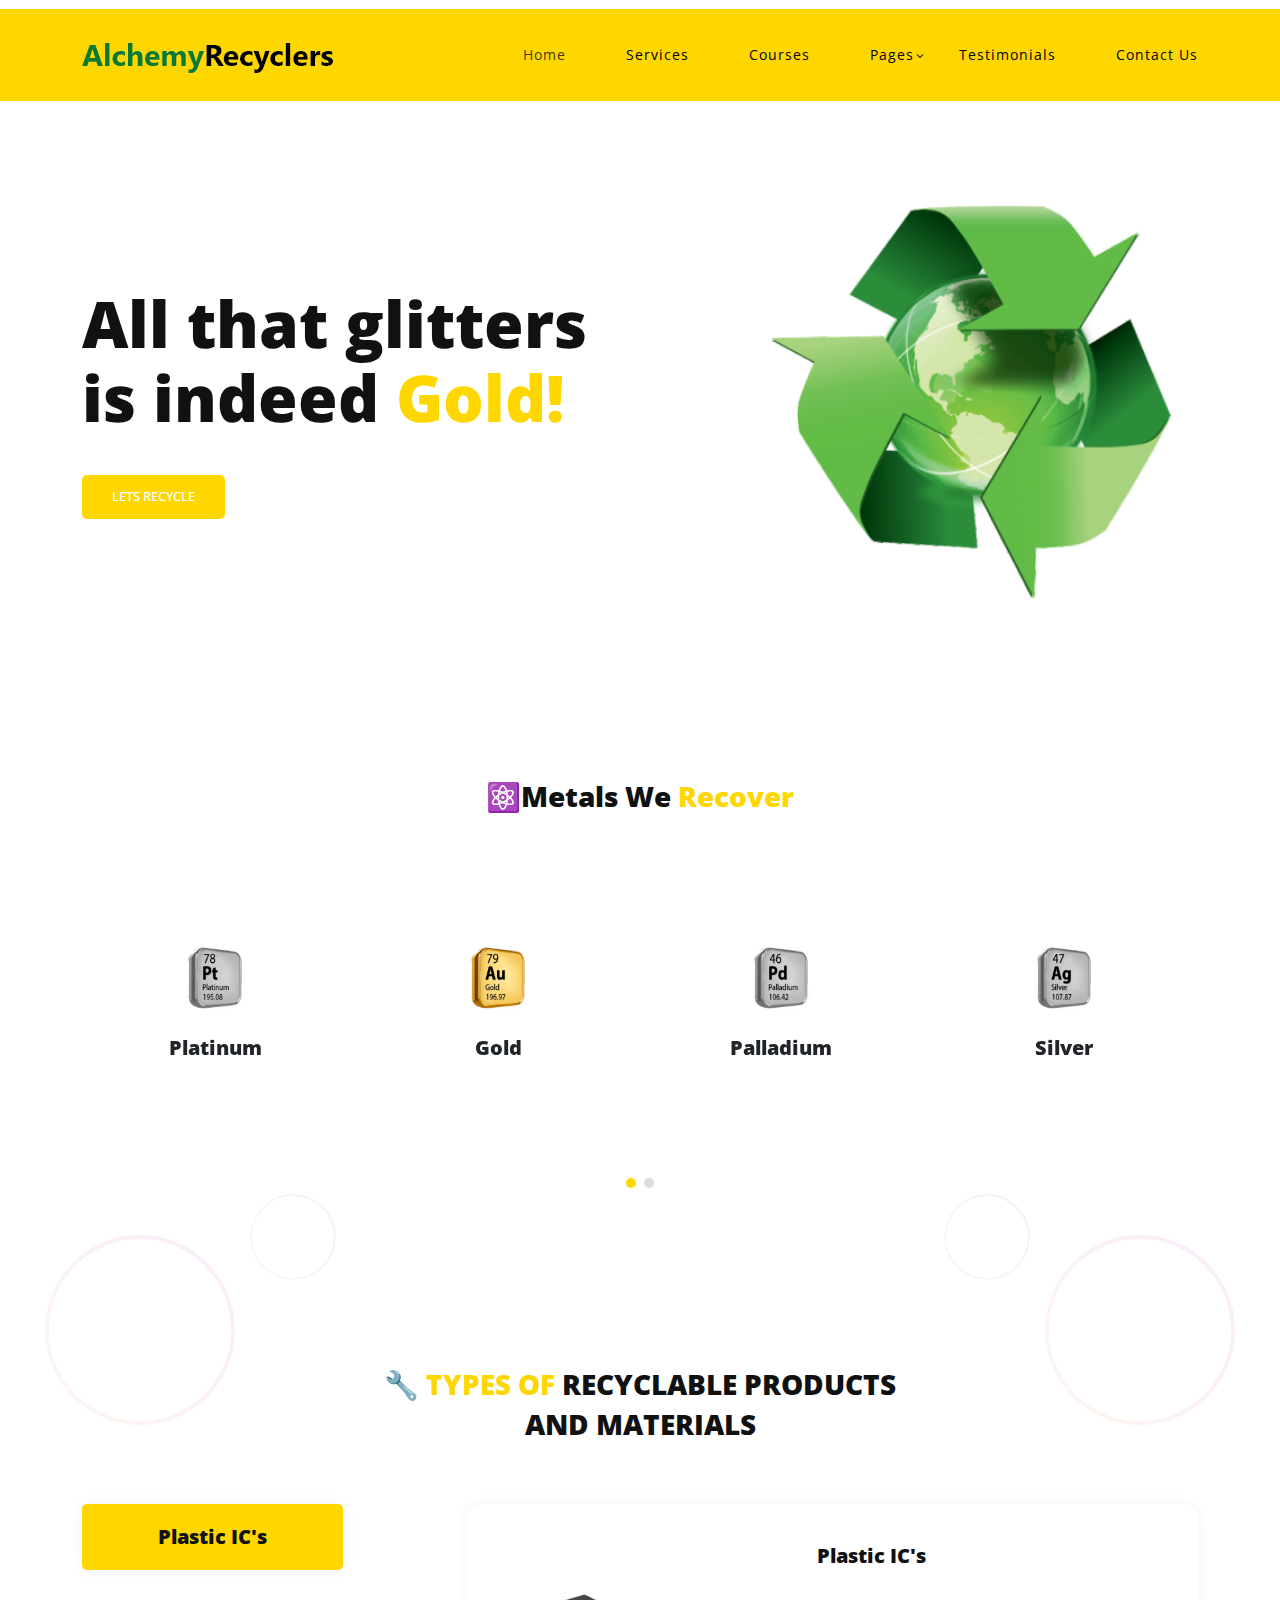
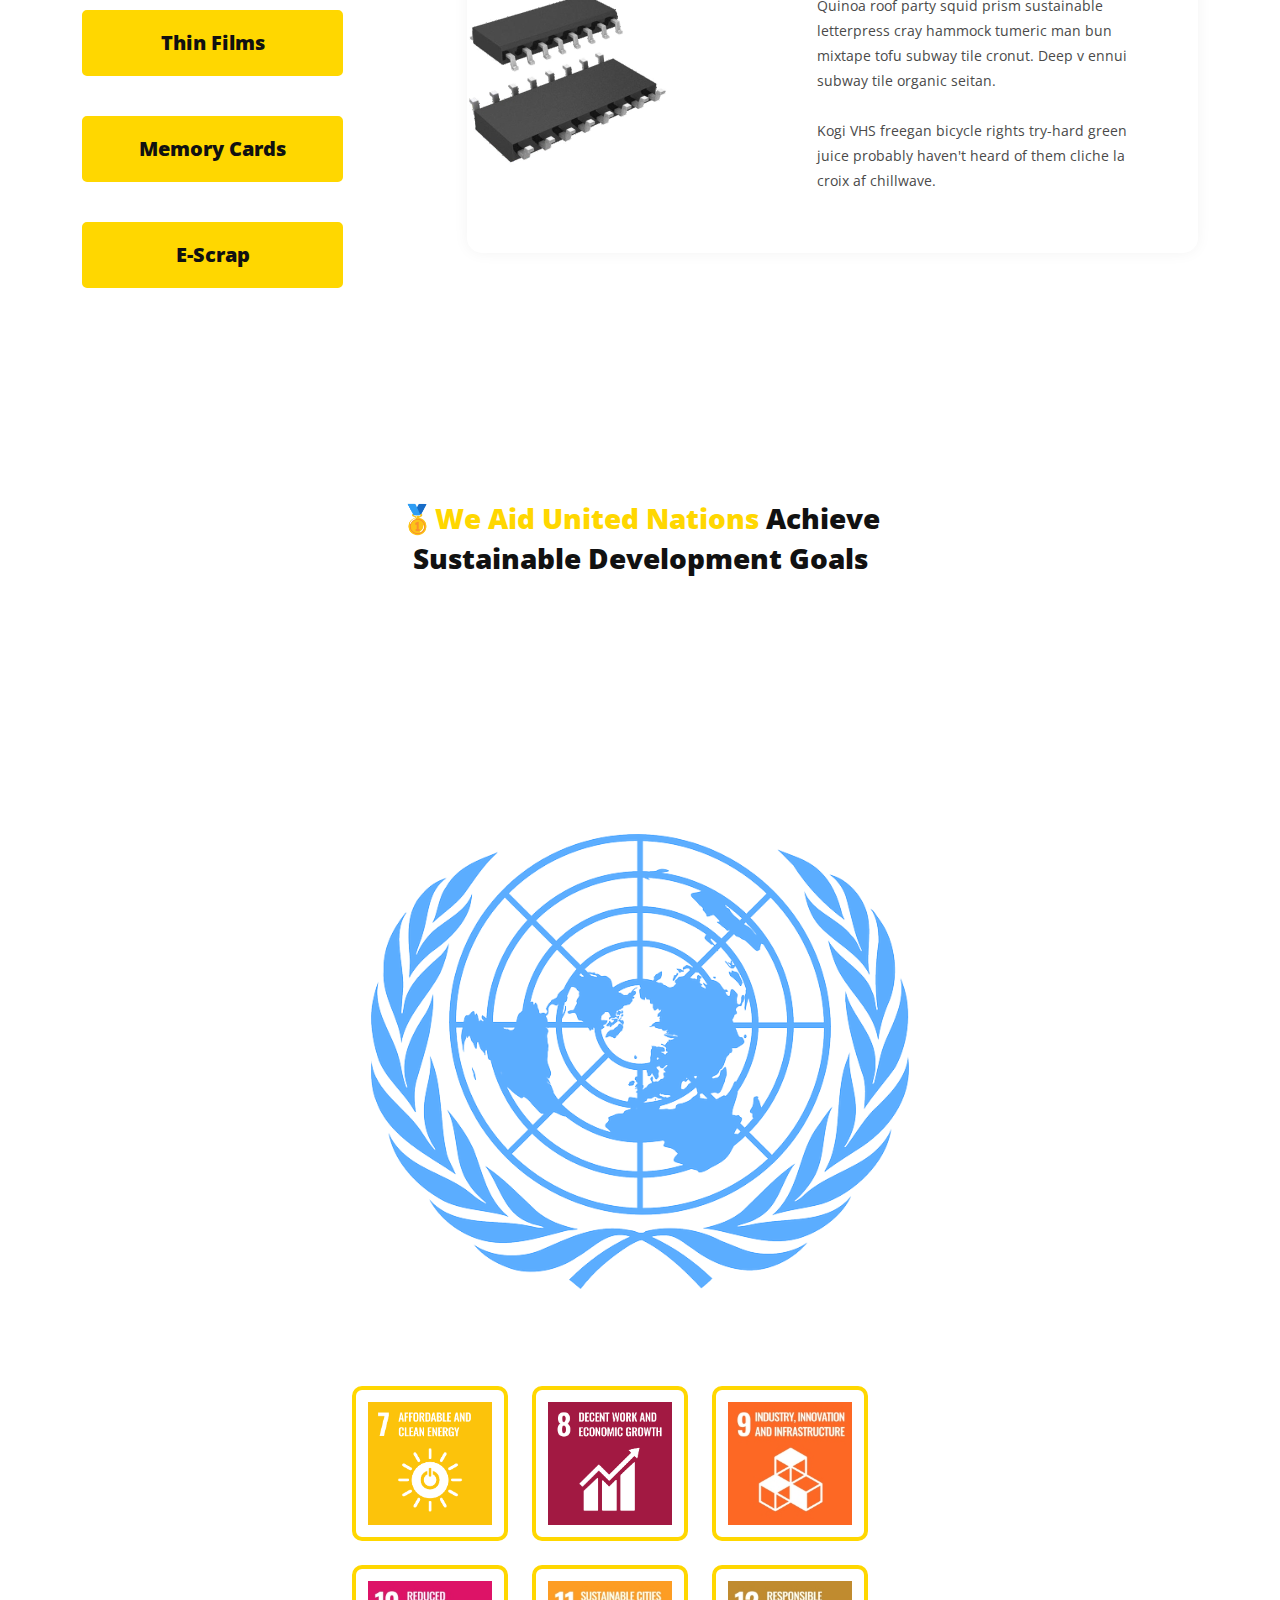
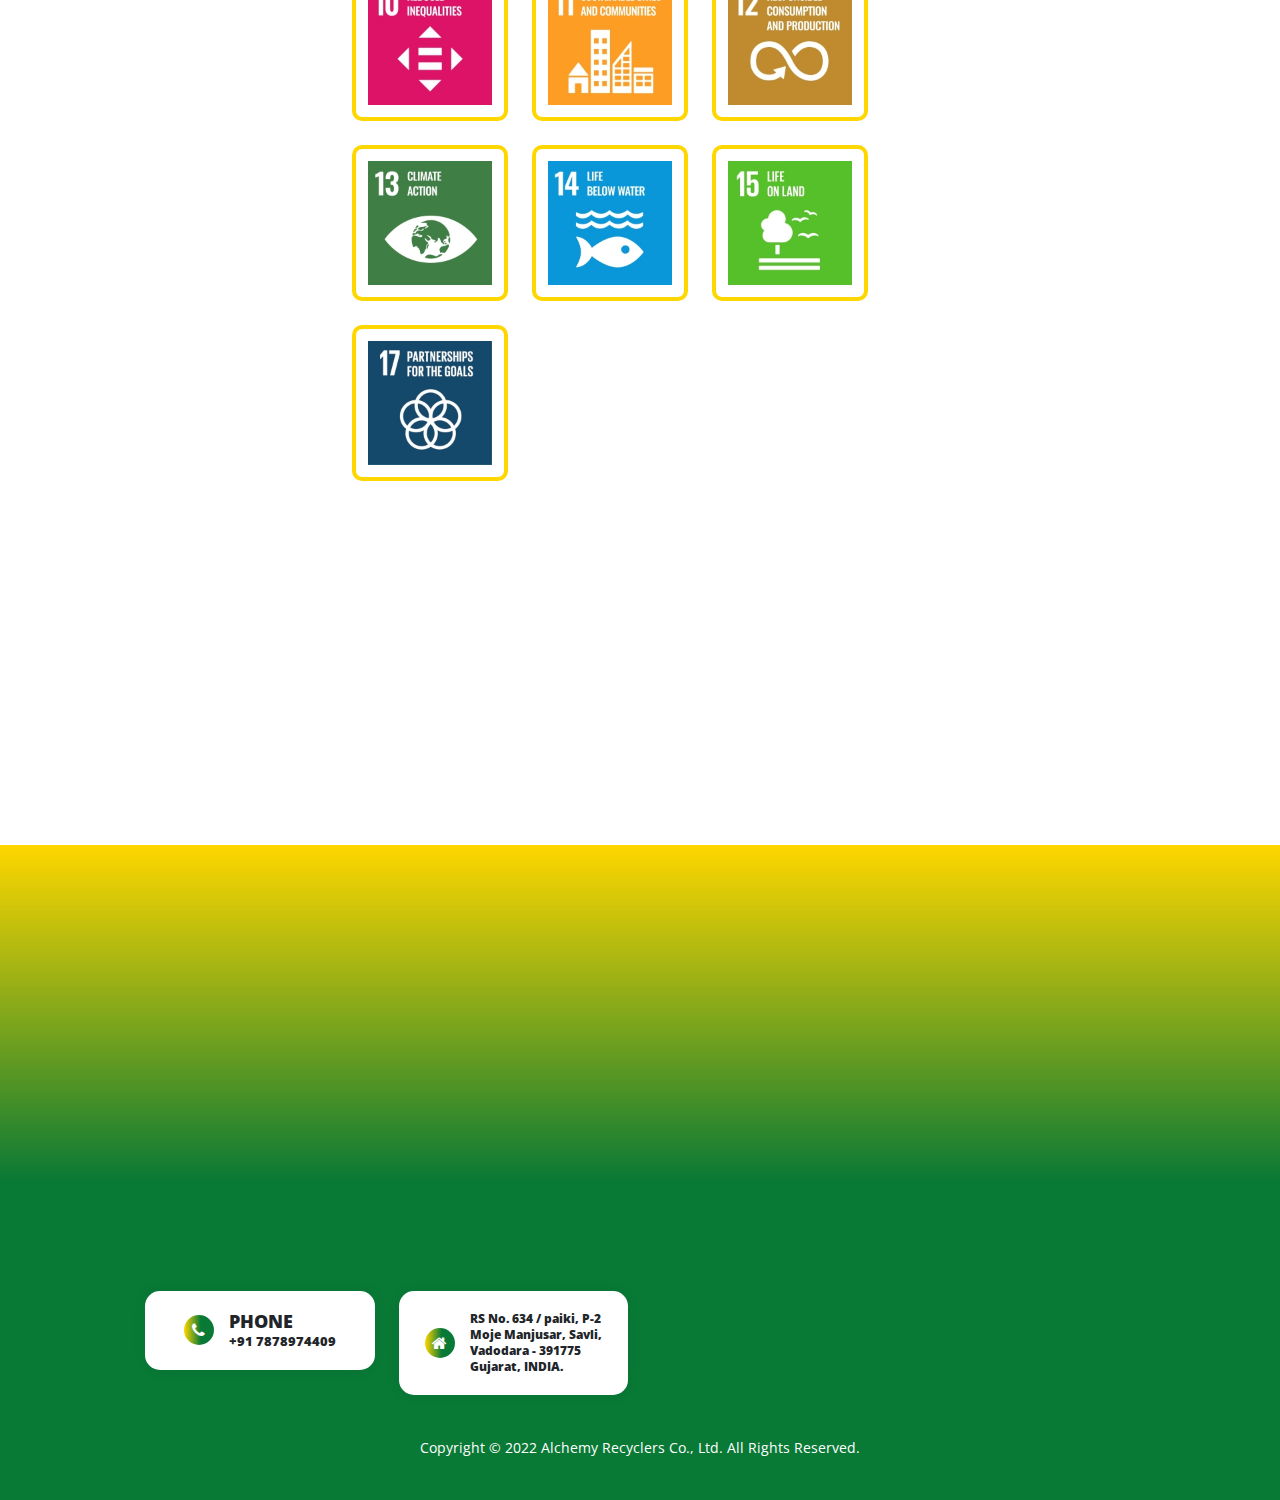
==== commit 71a0186b: "r" ====
--- a/index.html
+++ b/index.html
@@ -288,75 +288,42 @@
           <div id="map">
           
             <!-- You just need to go to Google Maps for your own map point, and copy the embed code from Share -> Embed a map section -->
-            <iframe src="https://www.google.com/maps/embed?pb=!1m18!1m12!1m3!1d7151.84524236698!2d-122.19494600413192!3d47.56605883252286!2m3!1f0!2f0!3f0!3m2!1i1024!2i768!4f13.1!3m3!1m2!1s0x5490695e625f8965%3A0xf99b055e76477def!2sNewcastle%20Beach%20Park%20Playground%2C%20Bellevue%2C%20WA%2098006%2C%20USA!5e0!3m2!1sen!2sth!4v1644335269264!5m2!1sen!2sth" width="100%" height="420px" frameborder="0" style="border:0; border-radius: 15px; position: relative; z-index: 2;" allowfullscreen=""></iframe>
+            <iframe src="https://www.google.com/maps/embed?pb=!1m18!1m12!1m3!1d29500.73437558621!2d73.15976008659607!3d22.44438493606459!2m3!1f0!2f0!3f0!3m2!1i1024!2i768!4f13.1!3m3!1m2!1s0x395fcc88cbcdf595%3A0x3d05f57cf0af3443!2sManjusar%2C%20Gujarat%2C%20India!5e0!3m2!1sen!2sus!4v1652335123872!5m2!1sen!2sus" width="600" height="450" style="border:0;" allowfullscreen="" loading="lazy" referrerpolicy="no-referrer-when-downgrade"></iframe>
             <div class="row">
               <div class="col-lg-4 offset-lg-1">
-                <div class="contact-info">
+                <div class="contact-info home">
                   <div class="icon">
                     <i class="fa fa-phone"></i>
                   </div>
+                  <div>
                   <h4>Phone</h4>
-                  <span>010-020-0340</span>
+                  <span>+91 7878974409</span>
+                </div>
                 </div>
               </div>
               <div class="col-lg-4">
-                <div class="contact-info">
+                <div class="contact-info home">
                   <div class="icon">
-                    <i class="fa fa-phone"></i>
+                    <i class="fa fa-home"></i>
                   </div>
-                  <h4>Mobile</h4>
-                  <span>090-080-0760</span>
-                </div>
-              </div>
-            </div>
-          </div>
-        </div>
-        <div class="col-lg-4">
-          <form id="contact" action="" method="post">
-            <div class="row">
-              <div class="col-lg-12">
-                <div class="section-heading">
-                  <h6>Contact us</h6>
-                  <h4>Say <em>Hello</em></h4>
-                  <p>IF you need a working contact form by PHP script, please visit TemplateMo's contact page for more info.</p>
-                </div>
-              </div>
-              <div class="col-lg-12">
-                <fieldset>
-                  <input type="name" name="name" id="name" placeholder="Full Name" autocomplete="on" required>
-                </fieldset>
-              </div>
-              <div class="col-lg-12">
-                <fieldset>
-                  <input type="text" name="email" id="email" pattern="[^ @]*@[^ @]*" placeholder="Your Email" required="">
-                </fieldset>
-              </div>
-              <div class="col-lg-12">
-                <fieldset>
-                  <textarea name="message" id="message" placeholder="Your Message"></textarea>
-                </fieldset>
-              </div>
-              <div class="col-lg-12">
-                <fieldset>
-                  <button type="submit" id="form-submit" class="main-gradient-button">Send Message</button>
-                </fieldset>
-              </div>
-            </div>
-          </form>
-        </div>
-        <div class="col-lg-12">
-          <ul class="social-icons">
-            <li><a href="#"><i class="fa fa-facebook"></i></a></li>
-            <li><a href="#"><i class="fa fa-twitter"></i></a></li>
-            <li><a href="#"><i class="fa fa-linkedin"></i></a></li>
-            <li><a href="#"><i class="fa fa-rss"></i></a></li>
-            <li><a href="#"><i class="fa fa-dribbble"></i></a></li>
-          </ul>
+                  <div>
+                  <div>RS No. 634 / paiki, P-2</div> <div>Moje Manjusar, Savli, </div>
+                  <div>  Vadodara - 391775</div>
+                    
+                    <div>Gujarat, INDIA.</div>
+                  </div>
+                </div>
+              </div>
+            </div>
+          </div>
+        </div>
+       
+        <div class="col-lg-12">
+       
         </div>
         <div class="col-lg-12">
           <p class="copyright">Copyright © 2022 Alchemy Recyclers Co., Ltd. All Rights Reserved. 
           
-          <br>Design: <a rel="sponsored" href="https://templatemo.com" target="_blank">TemplateMo</a></p>
         </div>
       </div>
     </div>
--- a/assets/css/main.css
+++ b/assets/css/main.css
@@ -1152,17 +1152,6 @@
   position: relative;
 }
 
-section.contact-us:after {
-  position: absolute;
-  content: '';
-  background-image: url(../images/footer-left-dec.png);
-  left: 0px;
-  top: 60px;
-  width: 267px;
-  height: 396px;
-  z-index: 1;
-}
-
 section.contact-us .contact-info {
   background-color: #fff;
   margin-top: -30px;
@@ -1176,11 +1165,11 @@
 section.contact-us .contact-info .icon i {
   float: left;
   margin-right: 15px;
-  width: 50px;
-  height: 50px;
+  width: 30px;
+  height: 30px;
   display: inline-block;
   text-align: center;
-  line-height: 50px;
+  line-height: 30px;
   border-radius: 50%;
   background: rgba(9,121,54,1);
   /* background: linear-gradient(-145deg, rgba(9,121,54,1) 0%, rgba(246,191,159,1) 100%); */
@@ -1188,7 +1177,20 @@
 
   color: #fff;
 }
-
+.home{
+  display: flex;
+  flex-direction: row;
+  align-items: center;
+  justify-content: center;
+  
+}
+
+
+.home>div:nth-child(2){
+font-size: 12px;
+line-height: 16px;
+font-weight: 900;
+}
 .abc{
   background-color: rgb(255,215,0) !important;
 }
@@ -1205,9 +1207,9 @@
 }
 
 section.contact-us .contact-info span {
-  font-size: 15px;
-  color: rgb(255,215,0);
-  font-weight: 700;
+  font-size: 13px;
+  /* color: rgb(255,215,0); */
+  font-weight: 900;
 }
 
 section.contact-us .section-heading {
@@ -1356,7 +1358,9 @@
 
 section.get-info .left-image {
   margin-right: 30px;
-}
+  
+}
+
 
 section.get-info .section-heading {
   text-align: left;
@@ -1439,7 +1443,7 @@
   margin: 0px 15px;
   text-align: center;
   display: inline-block;
-  width: 15%;
+  width: 20%;
   text-align: center;
   font-size: 20px;
   color: #111;
@@ -1450,12 +1454,12 @@
 }
 
 section.our-team .naccs .menu div img {
-  border-radius: 50%;
-  max-width: 120px;
+  border-radius: 27%;
+  /* max-width: 120px; */
 }
 
 section.our-team .naccs .menu div h4 {
-  font-size: 15px;
+  font-size: 12px;
   font-weight: 900;
   margin-top: 15px;
   margin-bottom: 5px;
@@ -1470,7 +1474,7 @@
 }
 
 section.our-team .naccs .menu div.active h4 {
-  color: rgb(255,215,0);
+  border:4px dashed rgba(9,121,54,1);
 }
 
 section.our-team ul.nacc {
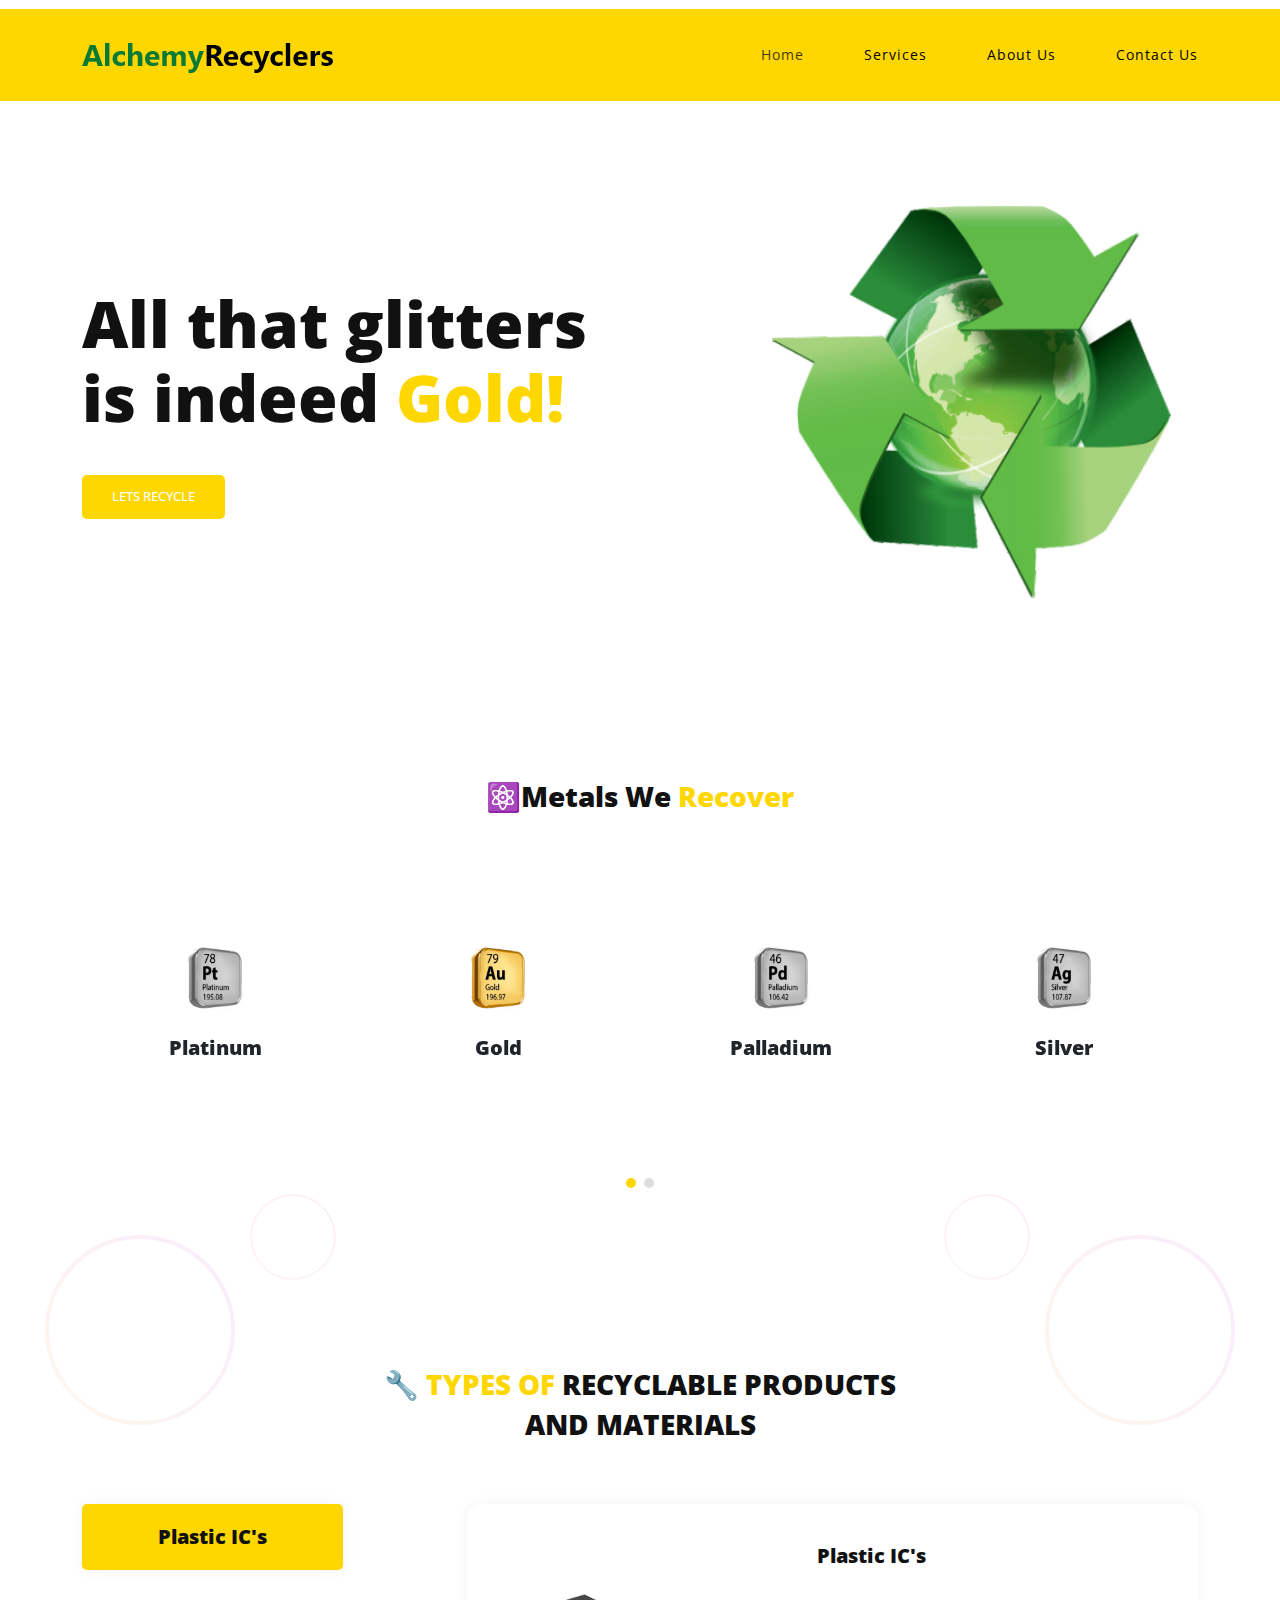
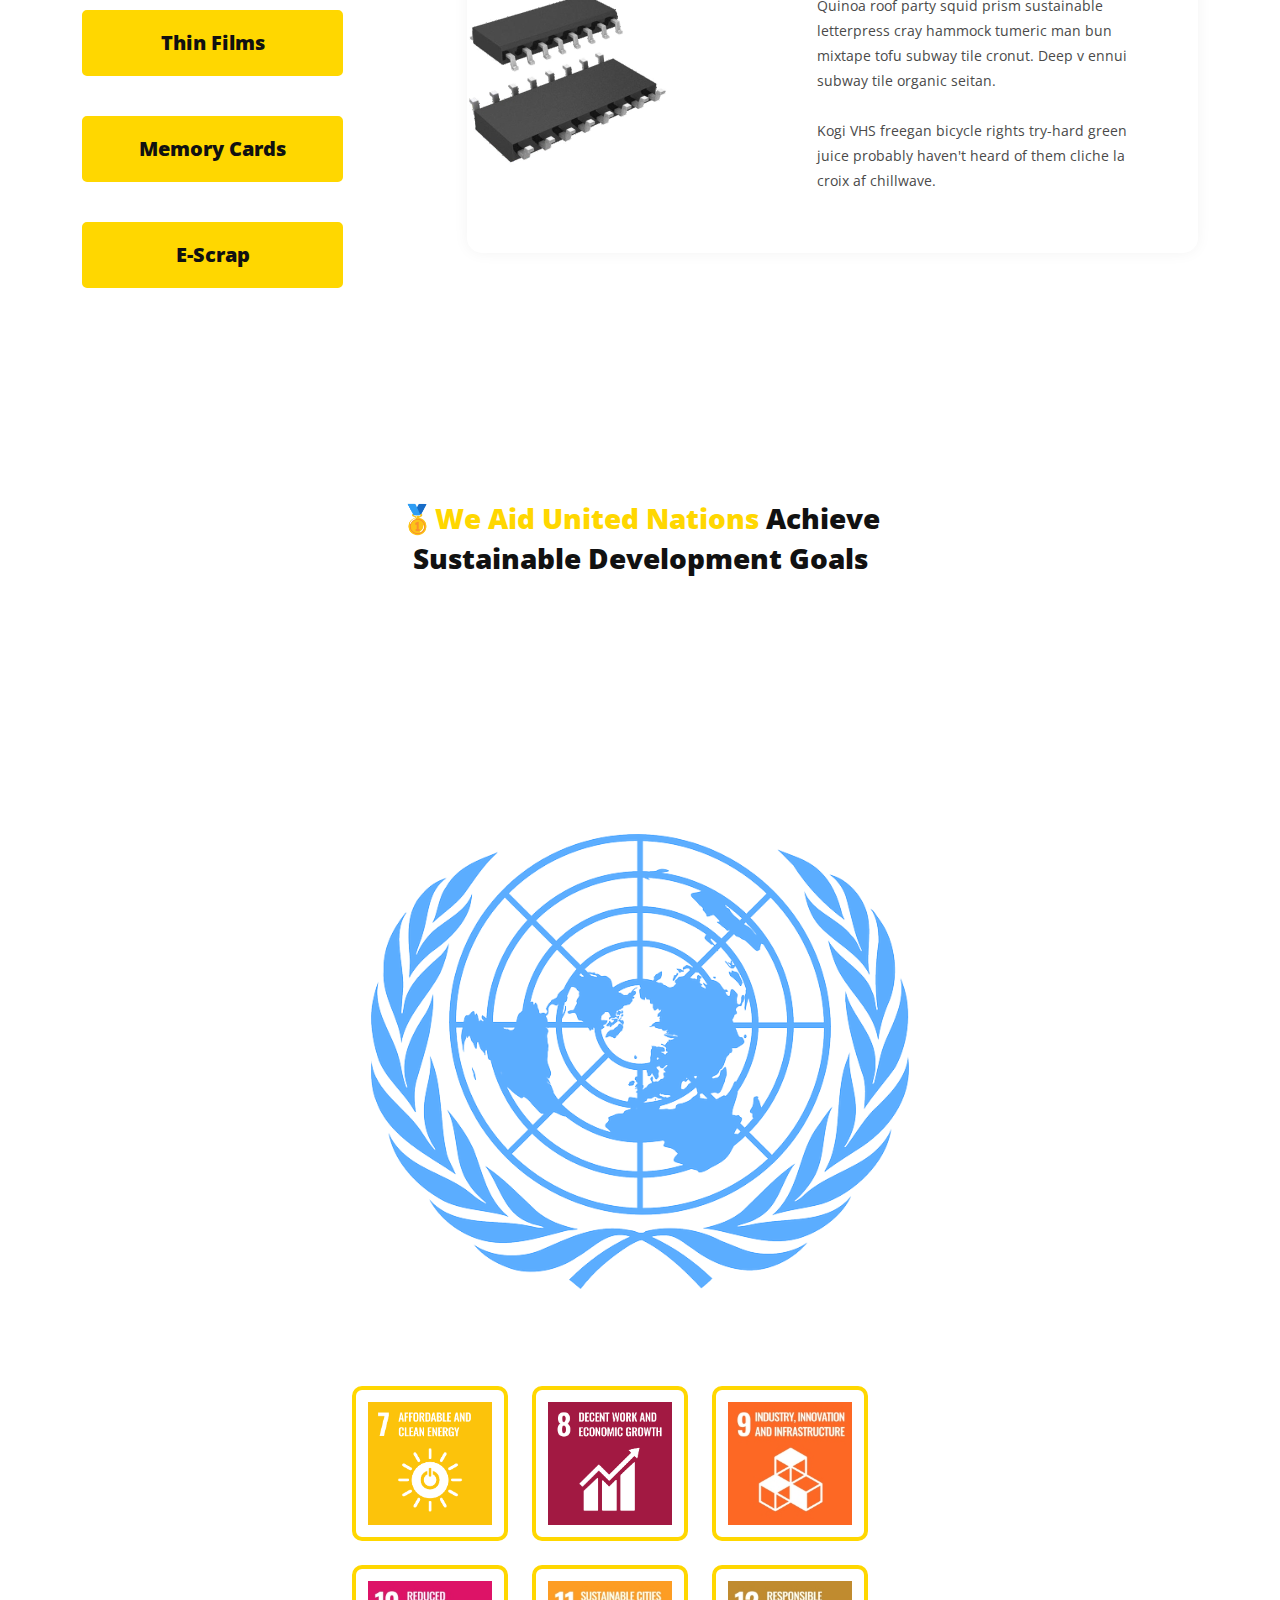
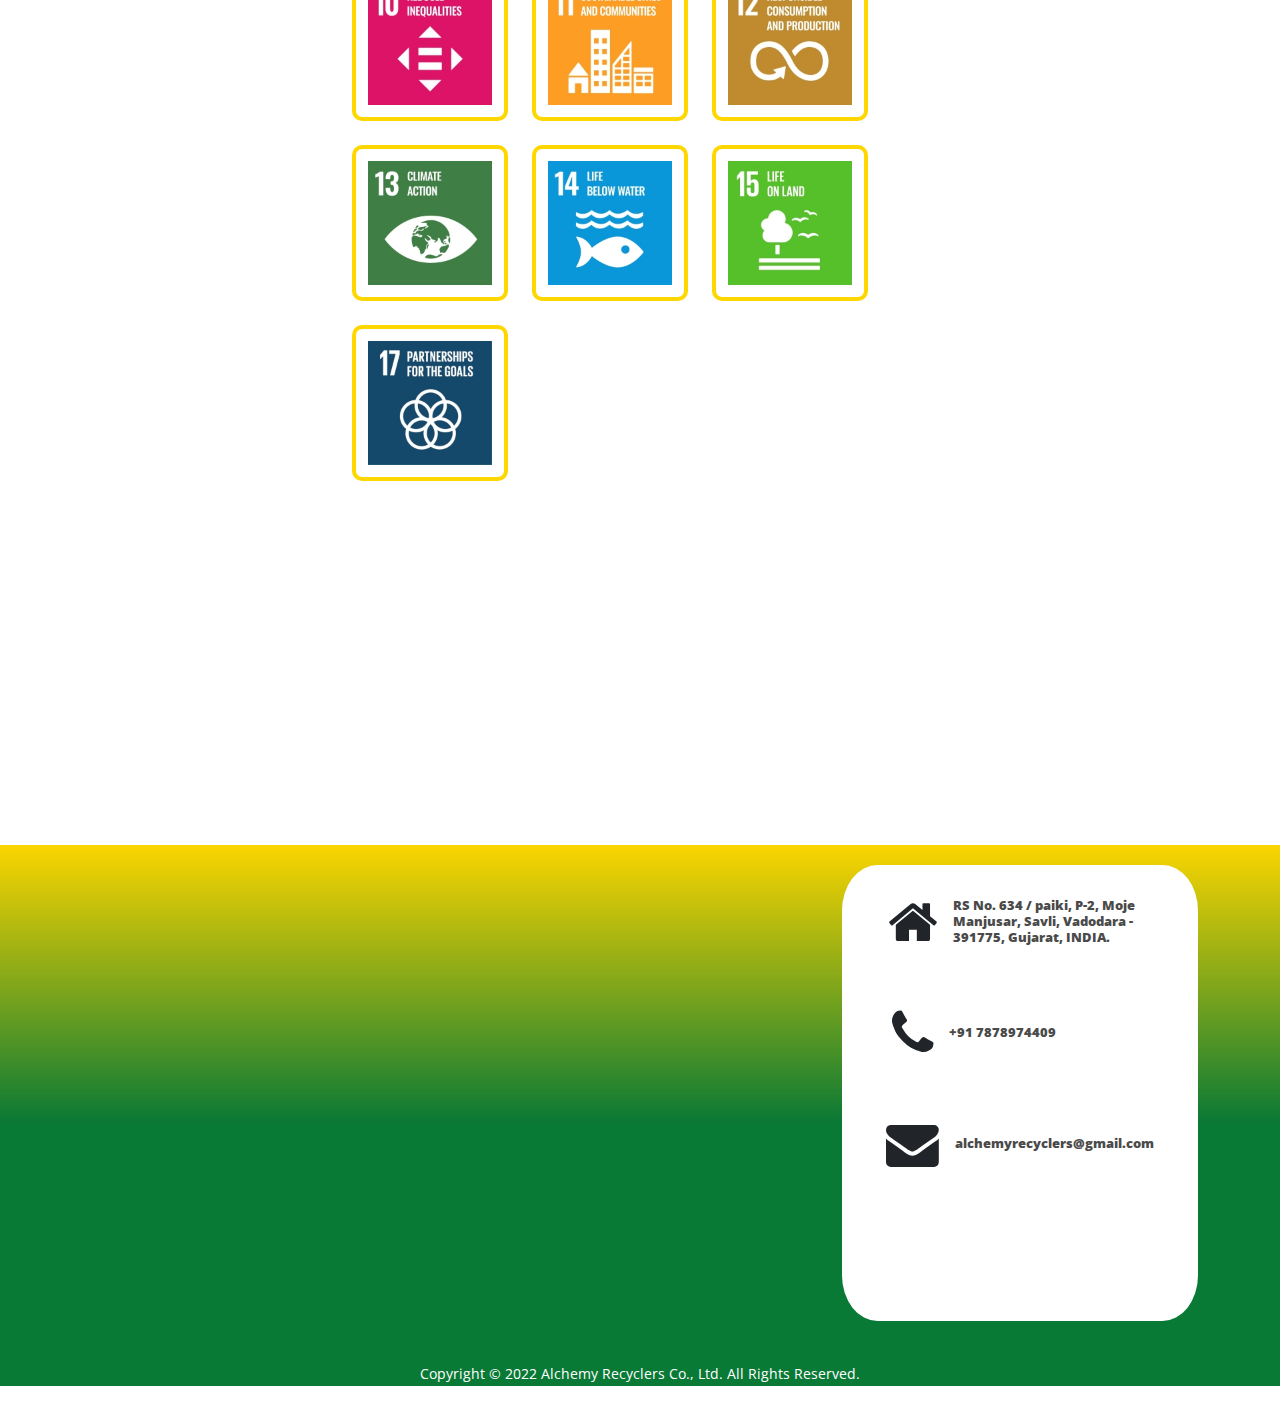
==== commit 939338a0: "changes contact" ====
--- a/index.html
+++ b/index.html
@@ -47,16 +47,16 @@
                       <ul class="nav">
                           <li class="scroll-to-section"><a href="#top" class="active">Home</a></li>
                           <li class="scroll-to-section"><a href="#services">Services</a></li>
-                          <li class="scroll-to-section"><a href="#courses">Courses</a></li>
-                          <li class="has-sub">
+                          <li><a href="about-us.html">About Us</a></li>
+
+                          <!-- <li class="has-sub">
                               <a href="javascript:void(0)">Pages</a>
                               <ul class="sub-menu">
                                   <li><a href="about-us.html">About Us</a></li>
                                   <li><a href="our-services.html">Our Services</a></li>
                                   <li><a href="contact-us.html">Contact Us</a></li>
                               </ul>
-                          </li>
-                          <li class="scroll-to-section"><a href="#testimonials">Testimonials</a></li> 
+                          </li> -->
                           <li class="scroll-to-section"><a href="#contact-section">Contact Us</a></li> 
                       </ul>        
                       <a class='menu-trigger'>
@@ -289,32 +289,73 @@
           
             <!-- You just need to go to Google Maps for your own map point, and copy the embed code from Share -> Embed a map section -->
             <iframe src="https://www.google.com/maps/embed?pb=!1m18!1m12!1m3!1d29500.73437558621!2d73.15976008659607!3d22.44438493606459!2m3!1f0!2f0!3f0!3m2!1i1024!2i768!4f13.1!3m3!1m2!1s0x395fcc88cbcdf595%3A0x3d05f57cf0af3443!2sManjusar%2C%20Gujarat%2C%20India!5e0!3m2!1sen!2sus!4v1652335123872!5m2!1sen!2sus" width="600" height="450" style="border:0;" allowfullscreen="" loading="lazy" referrerpolicy="no-referrer-when-downgrade"></iframe>
-            <div class="row">
-              <div class="col-lg-4 offset-lg-1">
-                <div class="contact-info home">
-                  <div class="icon">
-                    <i class="fa fa-phone"></i>
-                  </div>
-                  <div>
-                  <h4>Phone</h4>
-                  <span>+91 7878974409</span>
-                </div>
-                </div>
-              </div>
-              <div class="col-lg-4">
-                <div class="contact-info home">
-                  <div class="icon">
-                    <i class="fa fa-home"></i>
-                  </div>
-                  <div>
-                  <div>RS No. 634 / paiki, P-2</div> <div>Moje Manjusar, Savli, </div>
-                  <div>  Vadodara - 391775</div>
-                    
-                    <div>Gujarat, INDIA.</div>
-                  </div>
-                </div>
-              </div>
-            </div>
+          
+
+
+              
+             
+            
+
+              
+           
+
+
+
+
+
+            </div>
+
+
+          </div>
+
+
+          <div class="col-lg-4">
+            <div class="contactFlex">
+
+            <div class="contactFlexItem">
+                <div>
+                  <i class="fa fa-home"></i>
+                </div>
+                <div>
+                  <p>RS No. 634 / paiki, P-2, Moje Manjusar, Savli,
+                    Vadodara - 391775, Gujarat, INDIA.</p>
+                </div>
+            </div>
+
+            <div class="contactFlexItem">
+              <div>
+                <i class="fa fa-phone"></i>
+              </div>
+              <div>
+                <p>+91 7878974409</p>
+              </div>
+          </div>
+
+            
+          <div class="contactFlexItem">
+            <div>
+              <i class="fa fa-envelope"></i>
+            </div>
+            <div>
+              <p>alchemyrecyclers@gmail.com</p>
+            </div>
+        </div>
+
+
+
+
+
+
+            </div>
+
+
+
+         
+
+
+
+
+             
           </div>
         </div>
        
--- a/assets/css/main.css
+++ b/assets/css/main.css
@@ -1212,6 +1212,39 @@
   font-weight: 900;
 }
 
+.contactFlex{
+  display: flex;
+  flex-direction: column;
+  justify-content: left;
+  background-color: #fff;
+  align-items: center;
+  height:100%;
+  border-radius: 10%;
+}
+
+.contactFlexItem{
+  display: flex;
+  flex-direction: row;
+
+  font-size:3.3rem;
+  margin:1rem;
+  align-items: center;
+}
+.contactFlexItem>div:first-child{
+  flex-grow:1;
+  padding-right:1rem ;
+}
+.contactFlexItem>div:nth-child(2){
+  flex-grow:1;
+  width: 200px;
+  
+}
+.contactFlexItem>div>p{
+font-weight: 900;
+font-size:0.8rem;
+line-height: 16px;
+}
+
 section.contact-us .section-heading {
   text-align: left;
   margin-bottom: 40px;
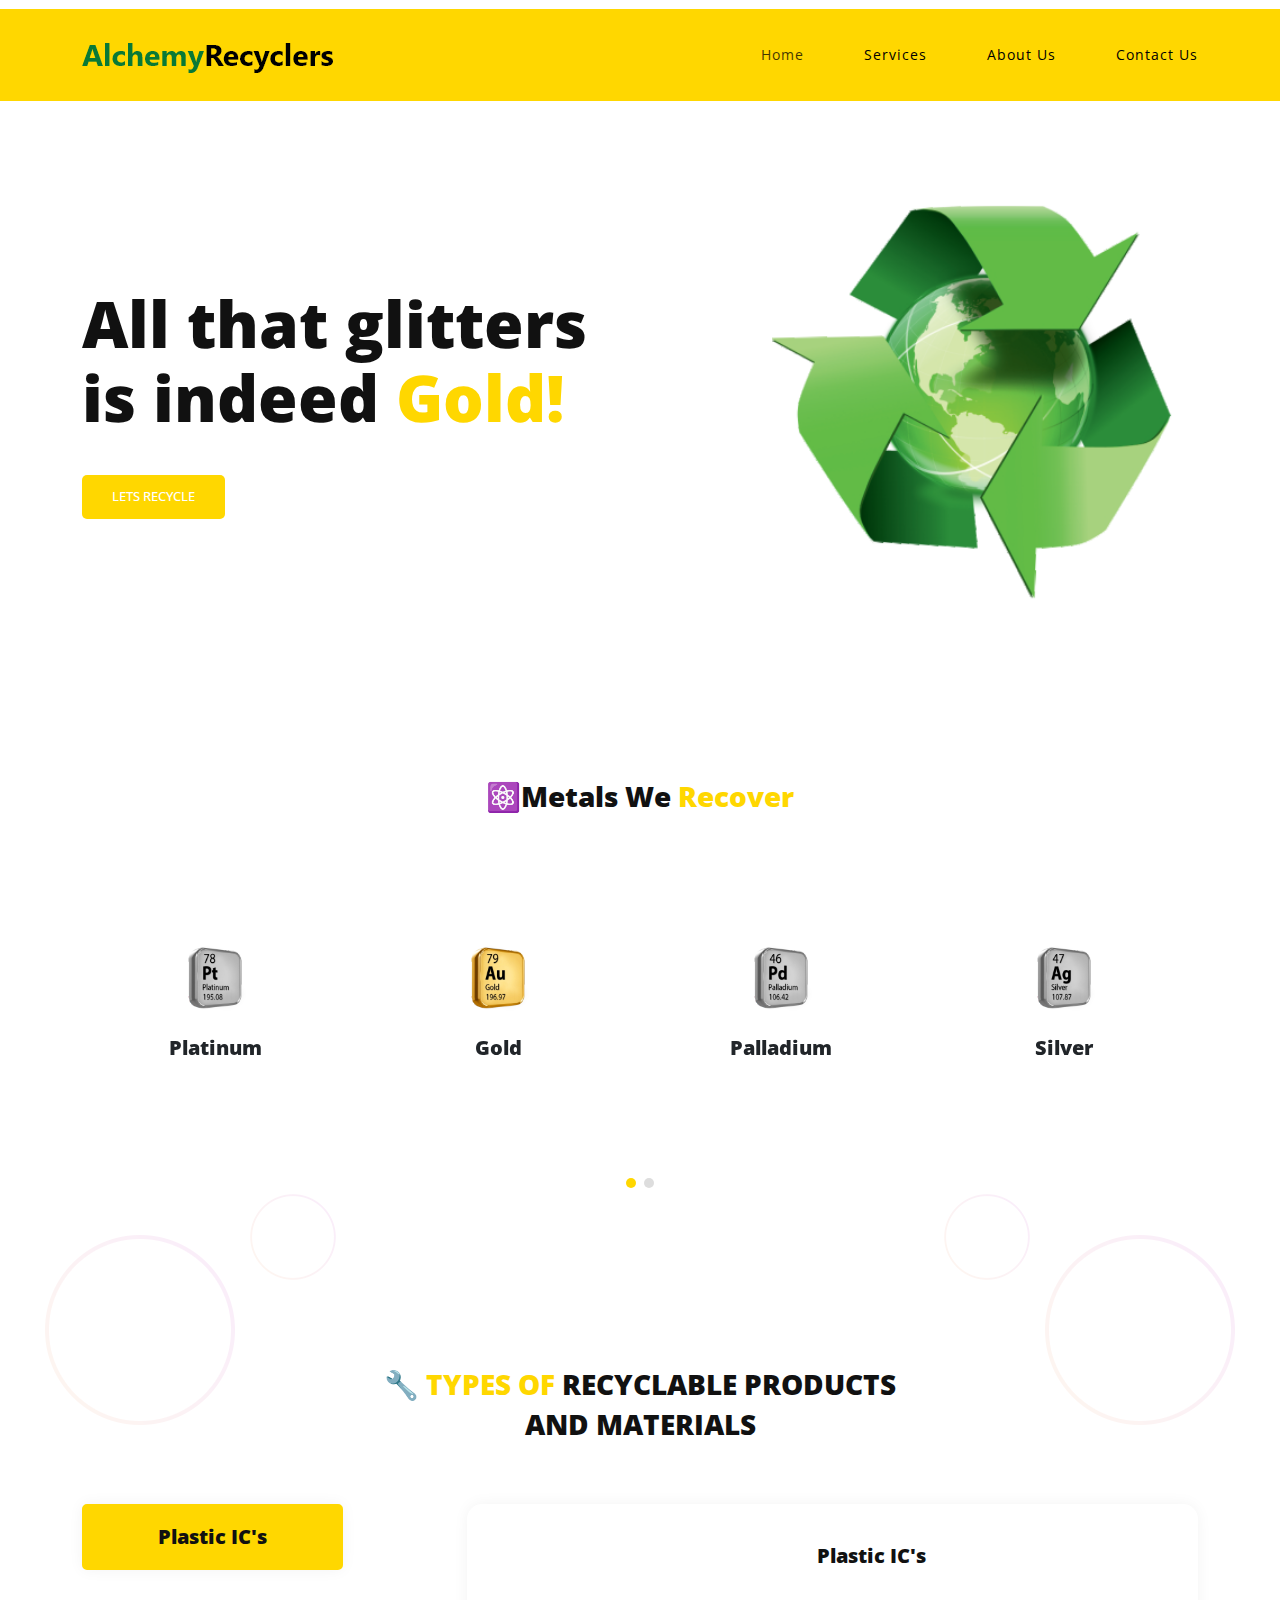
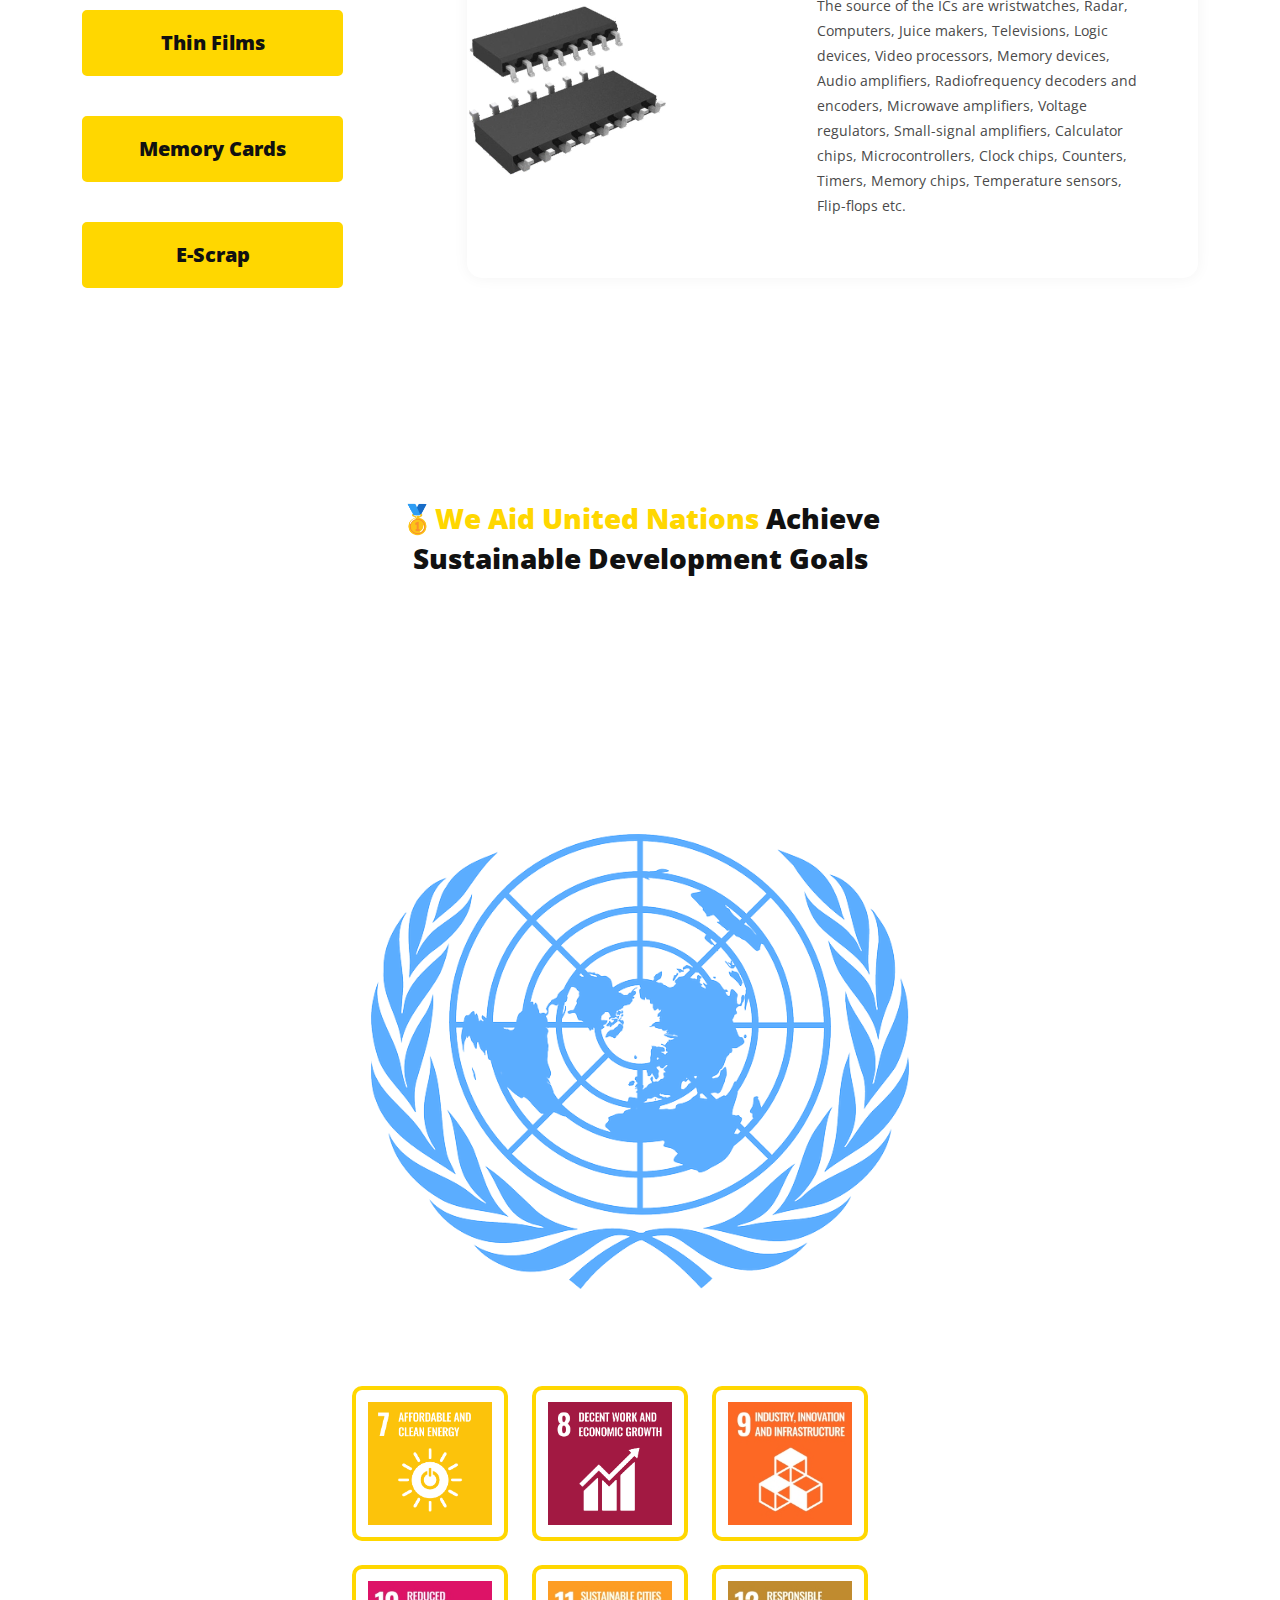
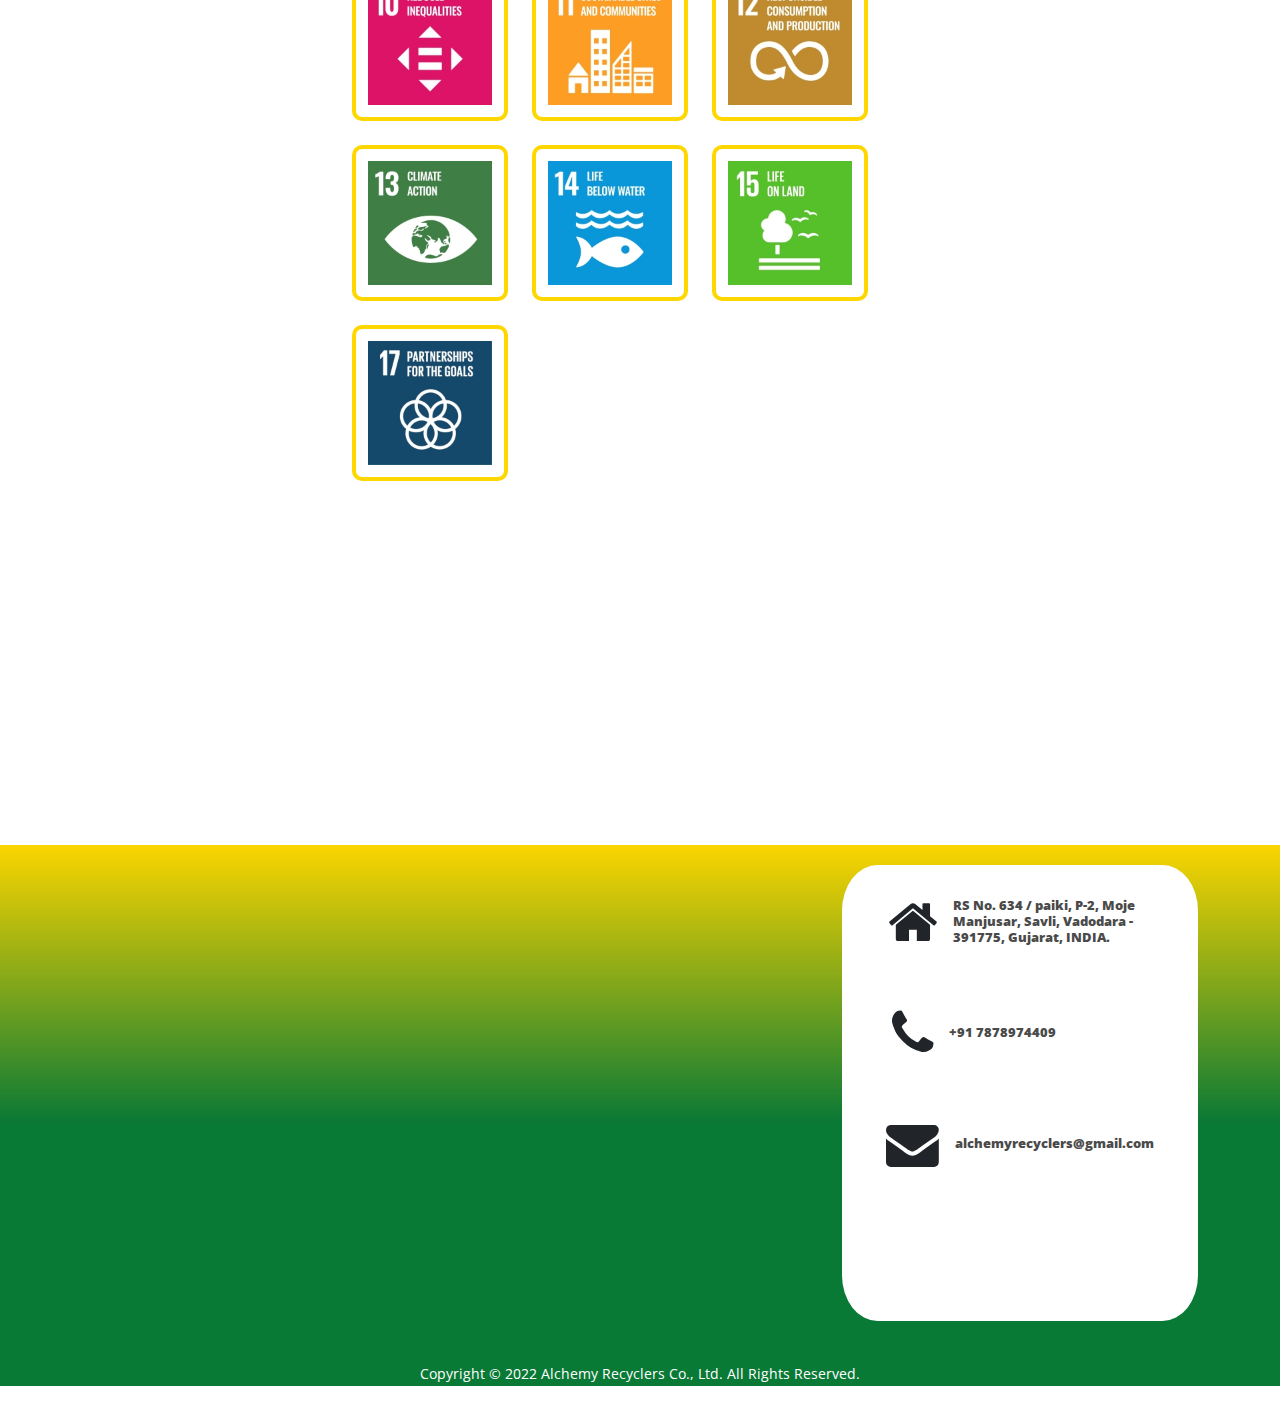
==== commit c08b8633: "some additoon of content" ====
--- a/index.html
+++ b/index.html
@@ -190,8 +190,9 @@
                         </div>
                         <div class="right-content">
                           <h4>Plastic IC's</h4>
-                          <p>Quinoa roof party squid prism sustainable letterpress cray hammock tumeric man bun mixtape tofu subway tile cronut. Deep v ennui subway tile organic seitan.<br><br>Kogi VHS freegan bicycle rights try-hard green juice probably haven't heard of them cliche la croix af chillwave.</p>
-                          
+                          <p>
+                            The source of the ICs are wristwatches, Radar, Computers, Juice makers, Televisions, Logic devices, Video processors, Memory devices, Audio amplifiers, Radiofrequency decoders and encoders, Microwave amplifiers, Voltage regulators, Small-signal amplifiers, Calculator chips, Microcontrollers, Clock chips, Counters, Timers, Memory chips, Temperature sensors, Flip-flops etc.
+                          </p>                          
                         
                         </div>
                       </div>
@@ -203,7 +204,7 @@
                         </div>
                         <div class="right-content">
                           <h4>Thin Films</h4>
-                          <p>Quinoa roof party squid prism sustainable letterpress cray hammock tumeric man bun mixtape tofu subway tile cronut. Deep v ennui subway tile organic seitan.<br><br>Kogi VHS freegan bicycle rights try-hard green juice probably haven't heard of them cliche la croix af chillwave.</p>
+                          <p>Flexible Thin Films are found in a range of application from aerospace, consumer applications to medical devices, battery backup devices, energy harvesting etc.</p>
                         </div>
                       </div>
                     </li>
@@ -214,8 +215,8 @@
                         </div>
                         <div class="right-content">
                           <h4>Memory Cards</h4>
-                          <p>Quinoa roof party squid prism sustainable letterpress cray hammock tumeric man bun mixtape tofu subway tile cronut. Deep v ennui subway tile organic seitan.<br><br>Kogi VHS freegan bicycle rights try-hard green juice probably haven't heard of them cliche la croix af chillwave.</p>
-                         
+                          <p>Memory Cards are found in a variety of everyday devices including cameras, smartphones, drones, video game consoles like the Nintendo Switch, and more.
+                          </p>
                         </div>
                       </div>
                     </li>
@@ -226,8 +227,9 @@
                         </div>
                         <div class="right-content">
                           <h4>E-Scrap</h4>
-                          <p>Quinoa roof party squid prism sustainable letterpress cray hammock tumeric man bun mixtape tofu subway tile cronut. Deep v ennui subway tile organic seitan.<br><br>Kogi VHS freegan bicycle rights try-hard green juice probably haven't heard of them cliche la croix af chillwave.</p>
-                       
+                          <p>
+                            E-scraps are Fridges, freezers and other cooling equipment, Computers and, telecommunications equipment, Consumer electronic devices and solar panels, TVs, monitors and screens, LED bulbs, Vending machines, Electrical Panels, Toys, Medical Devices and many more.
+                          </p>
                           
                         </div>
 
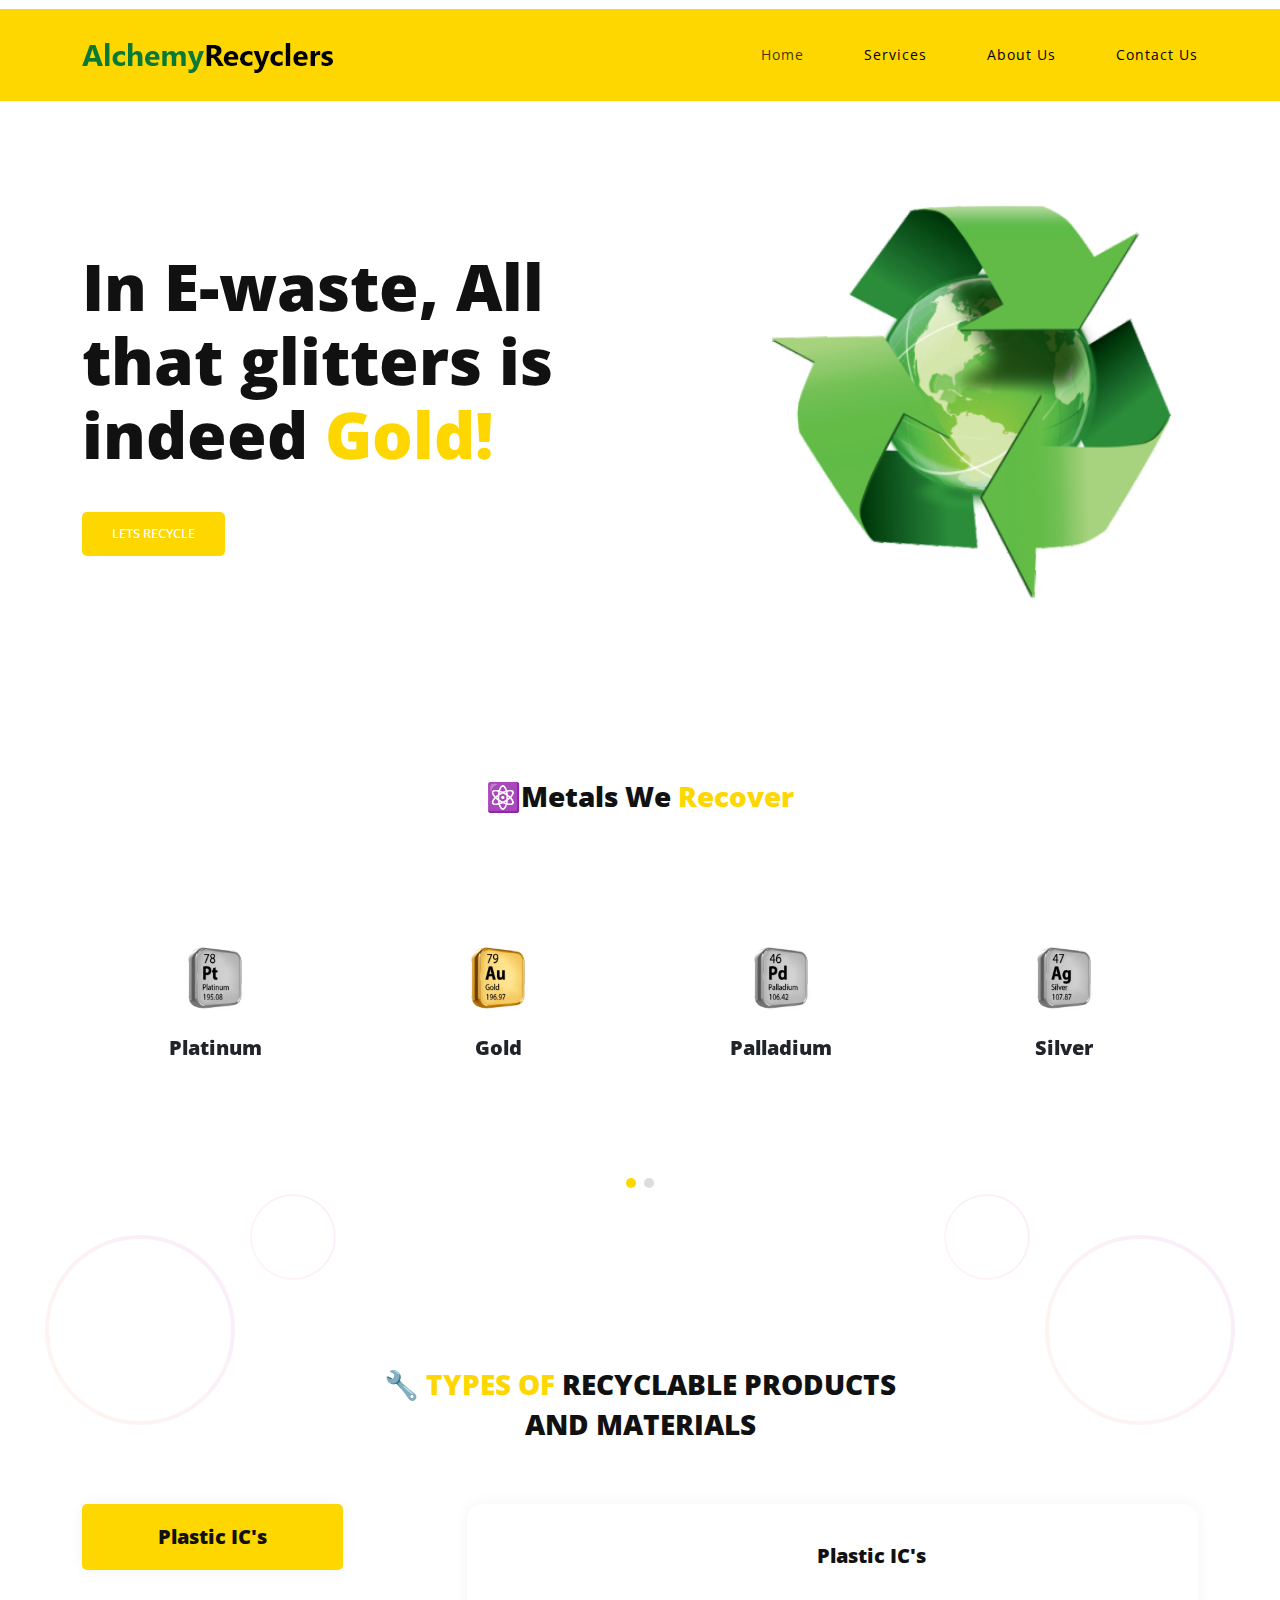
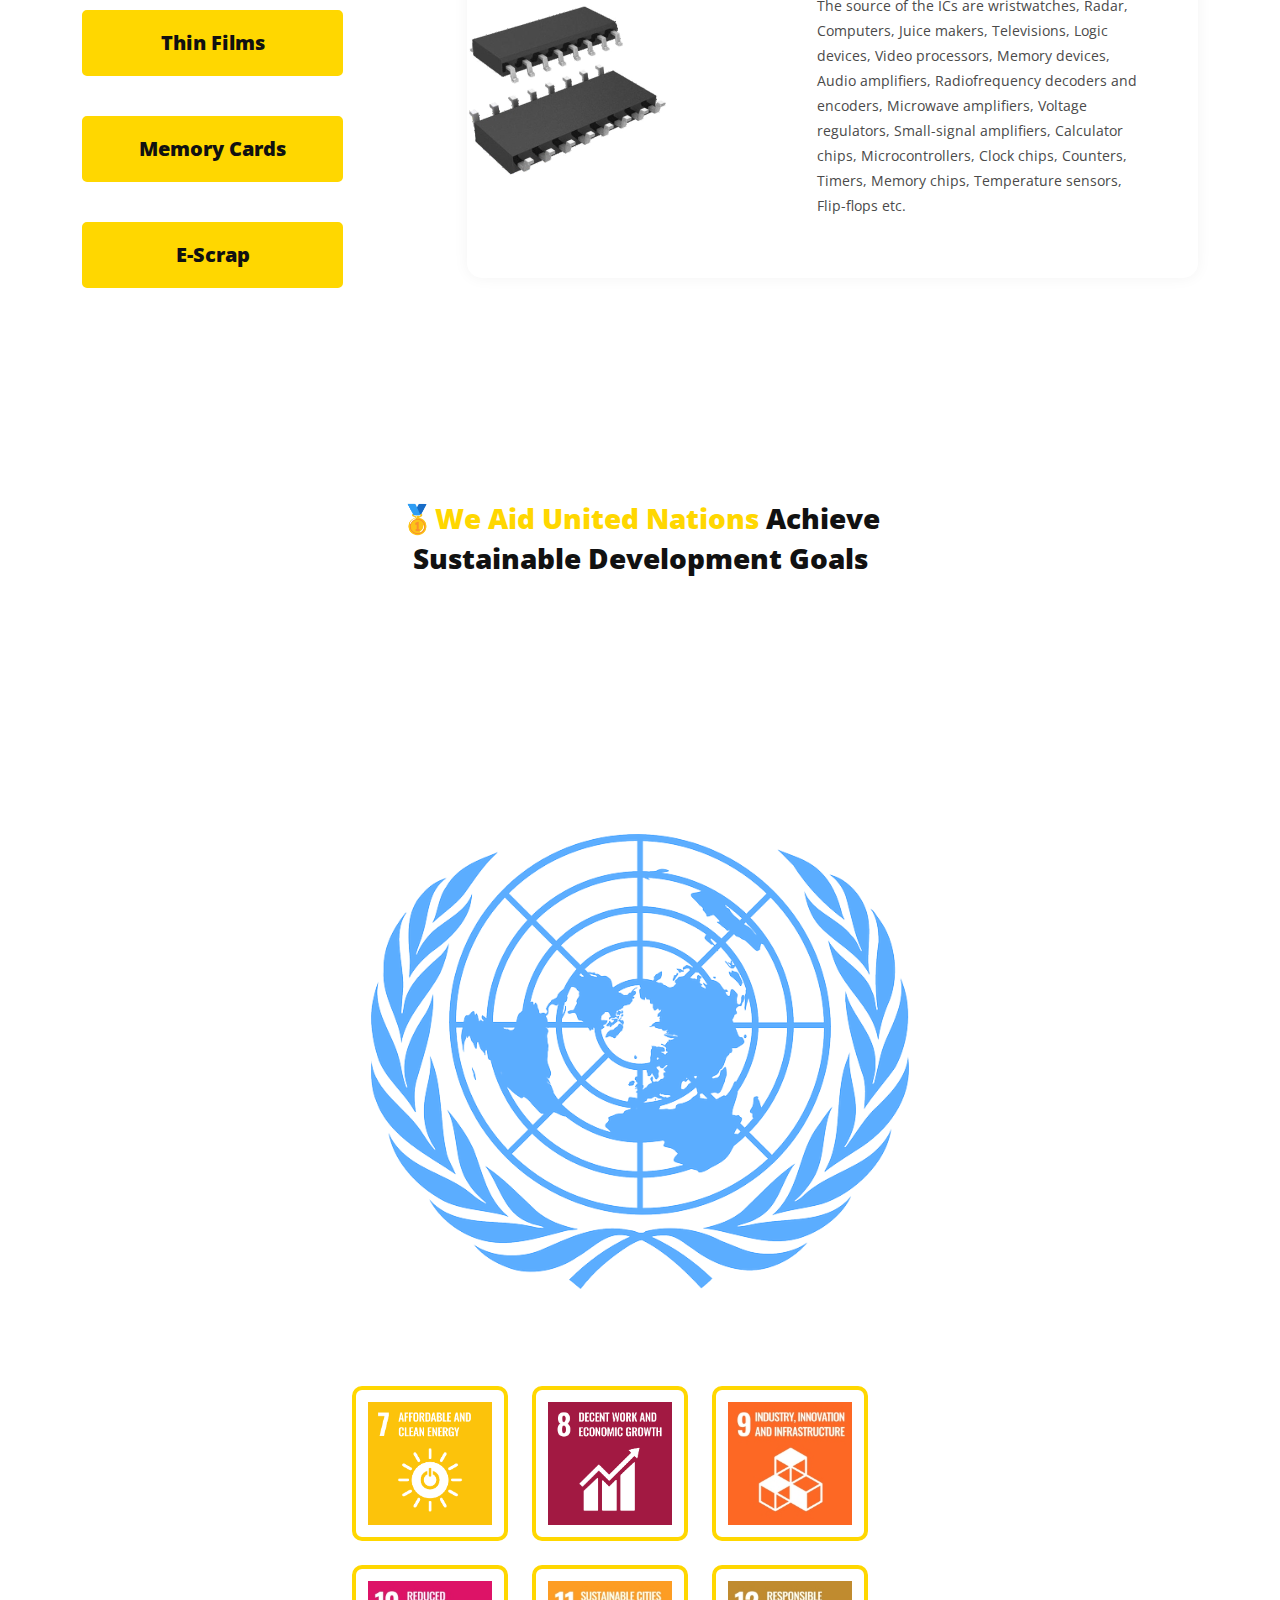
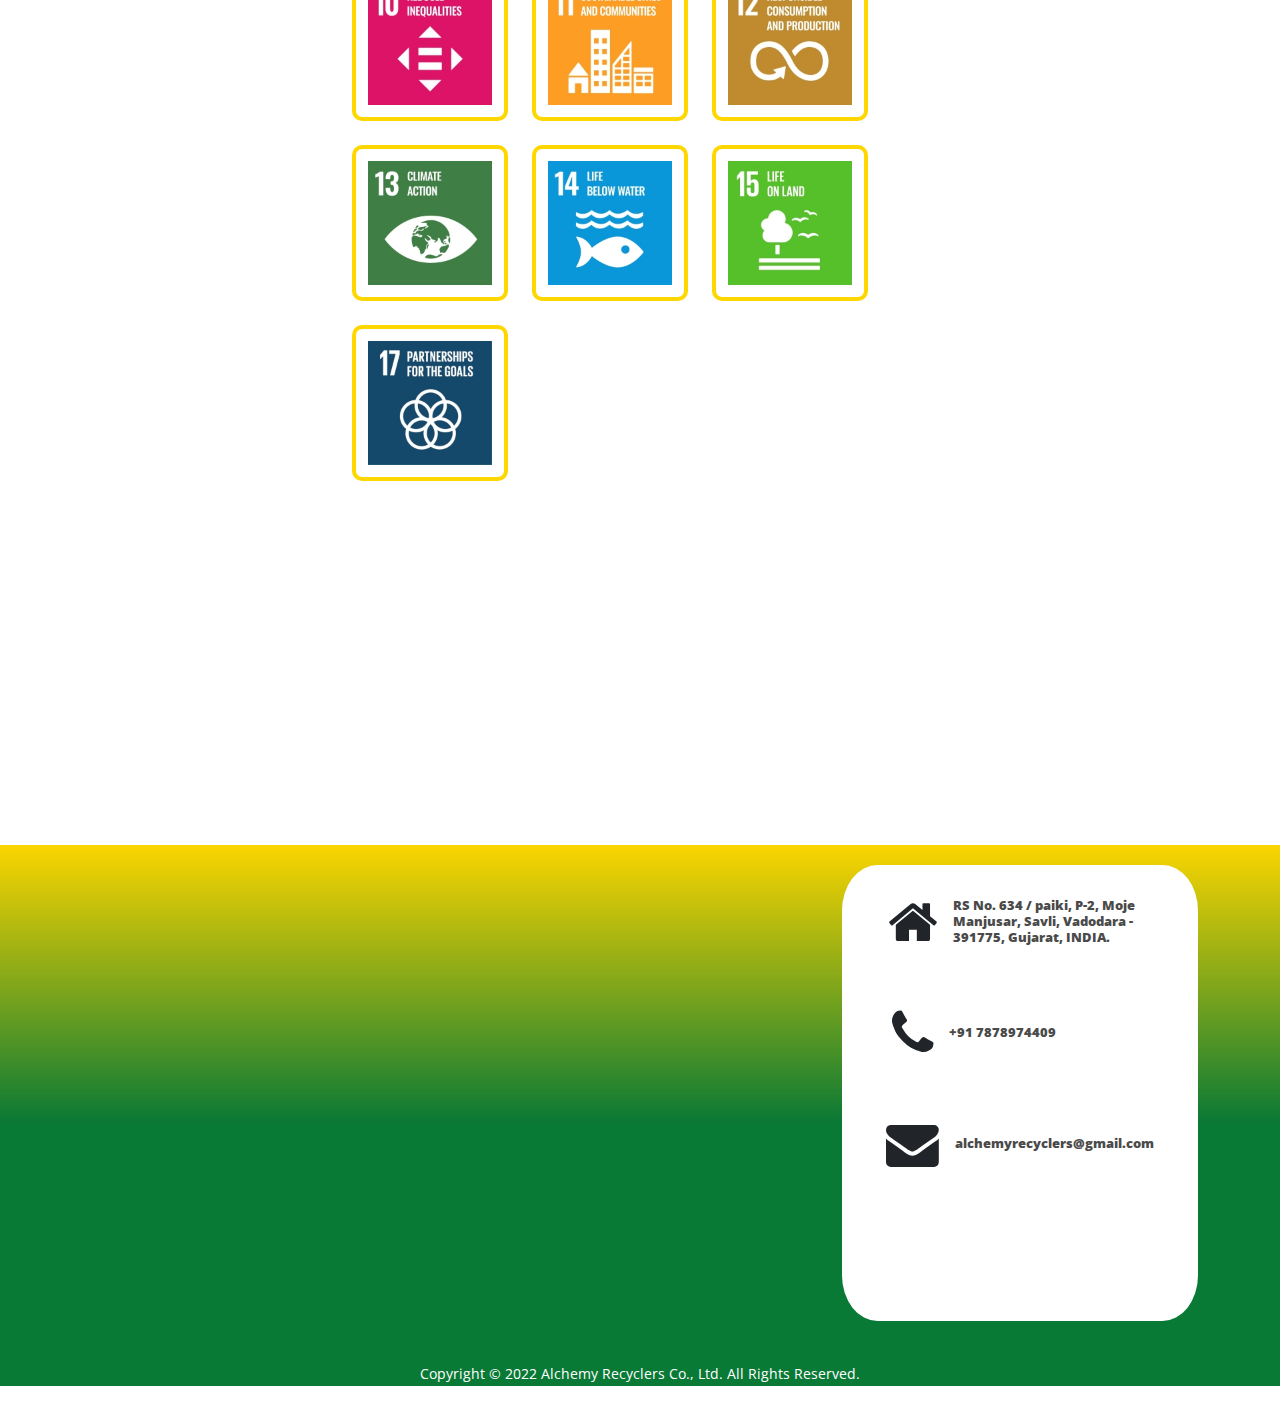
==== commit 9a335b37: "changed the title" ====
--- a/index.html
+++ b/index.html
@@ -76,7 +76,7 @@
       <div class="row">
         <div class="col-lg-6 align-self-center">
           <div class="header-text">
-            <h2>All that glitters is indeed <em>Gold!</em></h2>
+            <h2>In E-waste, All that glitters is indeed <em>Gold!</em></h2>
             <div class="main-button-gradient">
               <div class="scroll-to-section"><a href="#contact-section">Lets REcycle</a></div>
             </div>
@@ -290,8 +290,7 @@
           <div id="map">
           
             <!-- You just need to go to Google Maps for your own map point, and copy the embed code from Share -> Embed a map section -->
-            <iframe src="https://www.google.com/maps/embed?pb=!1m18!1m12!1m3!1d29500.73437558621!2d73.15976008659607!3d22.44438493606459!2m3!1f0!2f0!3f0!3m2!1i1024!2i768!4f13.1!3m3!1m2!1s0x395fcc88cbcdf595%3A0x3d05f57cf0af3443!2sManjusar%2C%20Gujarat%2C%20India!5e0!3m2!1sen!2sus!4v1652335123872!5m2!1sen!2sus" width="600" height="450" style="border:0;" allowfullscreen="" loading="lazy" referrerpolicy="no-referrer-when-downgrade"></iframe>
-          
+            <iframe src="https://www.google.com/maps/embed?pb=!1m18!1m12!1m3!1d3686.93451525831!2d73.195089!3d22.469095!2m3!1f0!2f0!3f0!3m2!1i1024!2i768!4f13.1!3m3!1m2!1s0!2zMjLCsDI4JzA4LjciTiA3M8KwMTEnNDIuMyJF!5e0!3m2!1sen!2sus!4v1654659052060!5m2!1sen!2sus" width="600" height="450" style="border:0;" allowfullscreen="" loading="lazy" referrerpolicy="no-referrer-when-downgrade"></iframe>          
 
 
               
